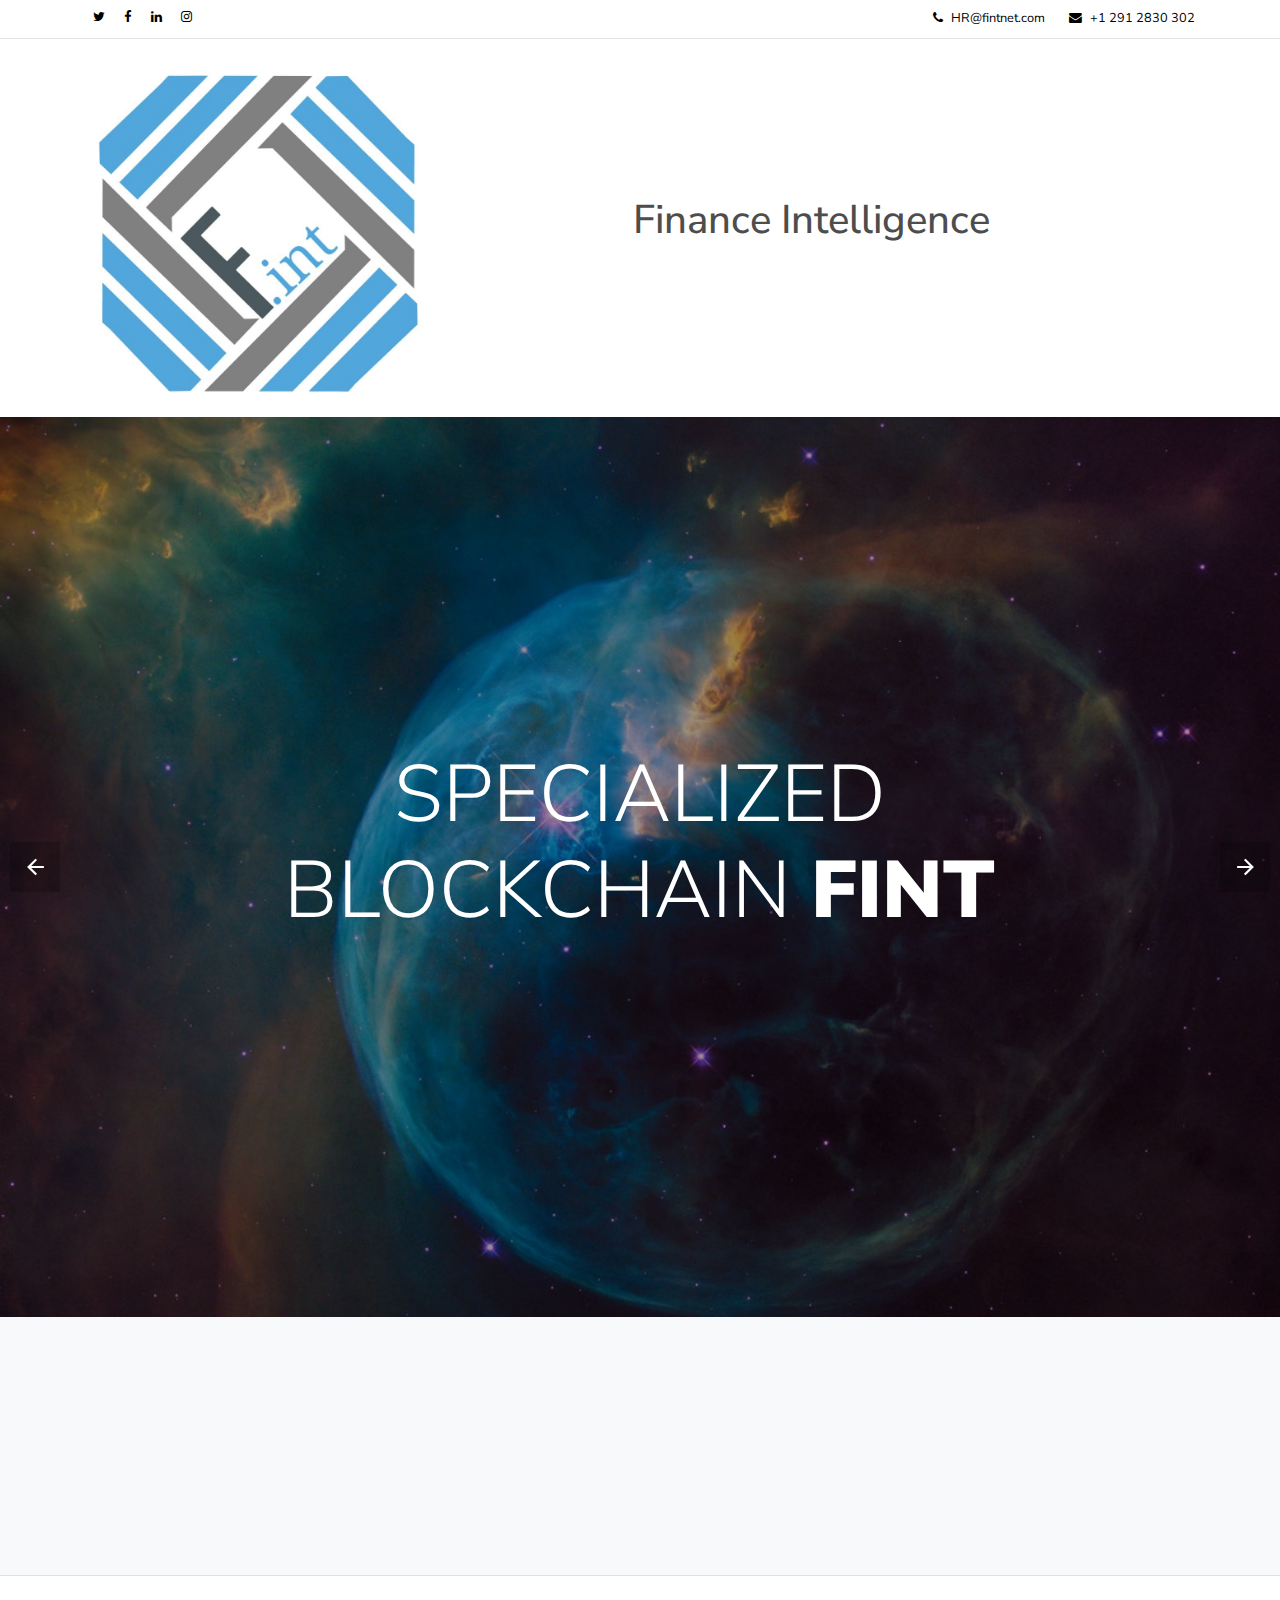
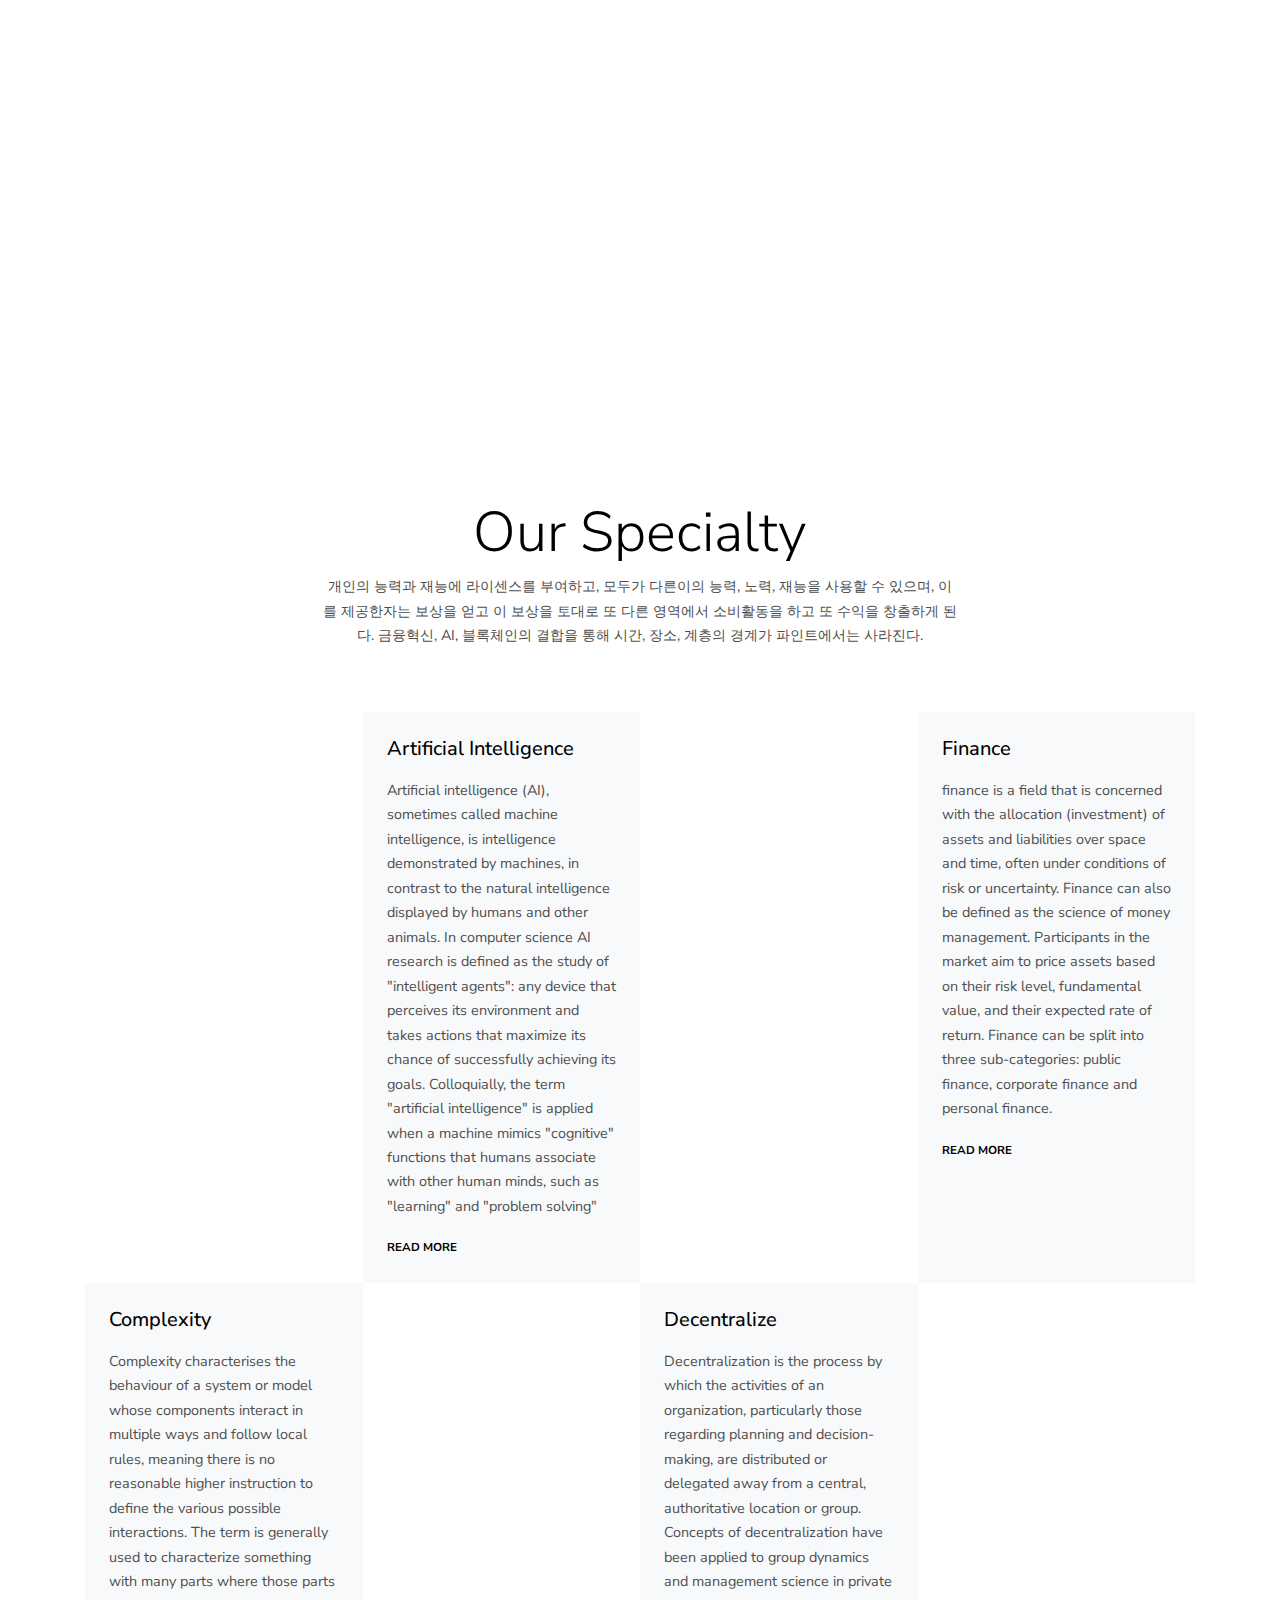
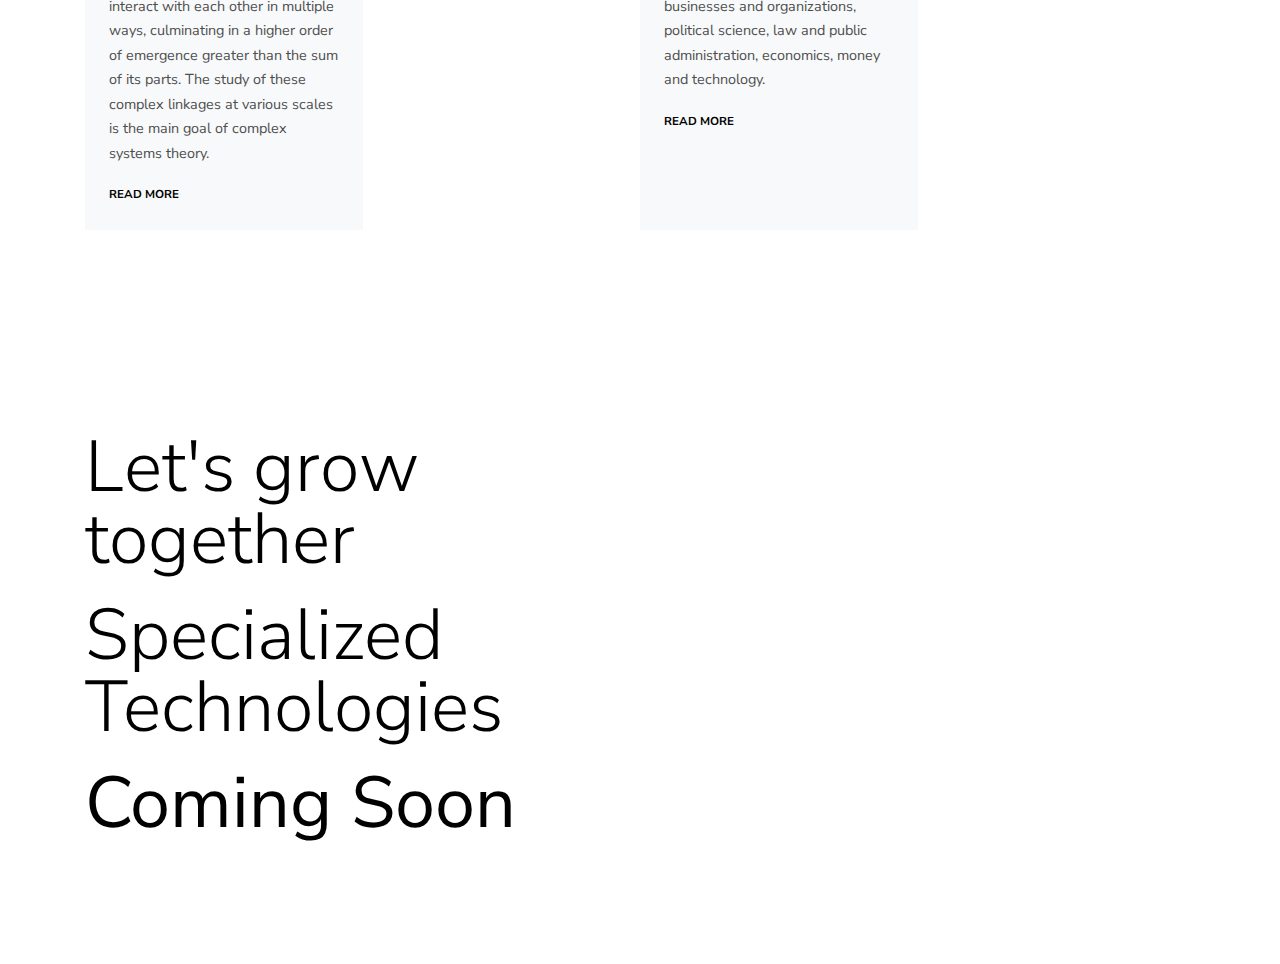
==== index.html @ 6f06fd78 "Update index.html" ====
﻿<!DOCTYPE html>
<html lang="en">
<head>
    <title>FinT &mdash; AI, Finance, Blockchain</title>
    <meta charset="utf-8">
    <meta name="viewport" content="width=device-width, initial-scale=1, shrink-to-fit=no">
    <meta name="description" content="금융과 4th industrial revolution의 만남. AI, BlockChain, BigData와 결합된 Finance 기술개발 회사. 주식회사 파인트 입니다.">

    <link rel="stylesheet" href="https://fonts.googleapis.com/css?family=Nunito+Sans:200,300,400,700,900|Roboto+Mono:300,400,500">
    <link rel="stylesheet" href="fonts/icomoon/style.css">

    <link rel="stylesheet" href="css/bootstrap.min.css">
    <link rel="stylesheet" href="css/magnific-popup.css">
    <link rel="stylesheet" href="css/jquery-ui.css">
    <link rel="stylesheet" href="css/owl.carousel.min.css">
    <link rel="stylesheet" href="css/owl.theme.default.min.css">
    <link rel="stylesheet" href="css/bootstrap-datepicker.css">


    <link rel="stylesheet" href="fonts/flaticon/font/flaticon.css">

    <link rel="stylesheet" href="css/aos.css">
    <link rel="stylesheet" href="css/countdown.css">

    <link rel="stylesheet" href="css/style.css">

</head>
<body>

    <div class="site-wrap">

        <div class="site-mobile-menu">
            <div class="site-mobile-menu-header">
                <div class="site-mobile-menu-close mt-3">
                    <span class="icon-close2 js-menu-toggle"></span>
                </div>
            </div>
            <div class="site-mobile-menu-body"></div>
        </div> <!-- .site-mobile-menu -->


        <div class="site-navbar-wrap bg-white">
            <div class="site-navbar-top">
                <div class="container py-2">
                    <div class="row align-items-center">
                        <div class="col-6">
                            <a href="#" class="p-2 pl-0"><span class="icon-twitter"></span></a>
                            <a href="#" class="p-2 pl-0"><span class="icon-facebook"></span></a>
                            <a href="#" class="p-2 pl-0"><span class="icon-linkedin"></span></a>
                            <a href="#" class="p-2 pl-0"><span class="icon-instagram"></span></a>
                        </div>
                        <div class="col-6">
                            <div class="d-flex ml-auto">
                                <a href="#" class="d-flex align-items-center ml-auto mr-4">
                                    <span class="icon-phone mr-2"></span>
                                    <span class="d-none d-md-inline-block">HR@fintnet.com</span>
                                </a>
                                <a href="#" class="d-flex align-items-center">
                                    <span class="icon-envelope mr-2"></span>
                                    <span class="d-none d-md-inline-block">+1 291 2830 302</span>
                                </a>
                            </div>
                        </div>
                    </div>
                </div>
            </div>
            <div class="site-navbar bg-white">
                <div class="container py-1">
                    <div class="row align-items-center">
                        <div class="col-4">
                            <img src="images/fintlogo.jpg" alt="Image placeholder" class="img-fluid">
                        </div>
                        <div class="col-6">
                            <nav class="site-navigation text-right" role="navigation">
                                <div class="container">
                                    <h1 class="mb-3">Finance Intelligence </h1>
                                </div>
                            </nav>
                        </div>
                    </div>
                </div>
            </div>
        </div>


        <div class="slide-one-item home-slider owl-carousel">

            <div class="site-blocks-cover overlay" style="background-image: url(images/cosmos1.jpg);" data-aos="fade" data-stellar-background-ratio="0.5">
                <div class="container">
                    <div class="row align-items-center justify-content-center text-center">
                        <div class="col-md-10">
                            <h1 class="mb-5">Specialized BlockChain <strong>FinT</strong></h1>
                            <p>
                            </p>
                        </div>
                    </div>
                </div>
            </div>

            <div class="site-blocks-cover overlay" style="background-image: url(images/cosmos1.jpg);" data-aos="fade" data-stellar-background-ratio="0.5">
                <div class="container">
                    <div class="row align-items-center justify-content-center text-center">
                        <div class="col-md-10">
                            <h1 class="mb-5">Best Financial Solution With <strong>FinT</strong></h1>
                            <p>

                            </p>
                        </div>
                    </div>
                </div>
            </div>

            <div class="site-blocks-cover overlay" style="background-image: url(images/cosmos1.jpg);" data-aos="fade" data-stellar-background-ratio="0.5">
                <div class="container">
                    <div class="row align-items-center justify-content-center text-center">
                        <div class="col-md-10">
                            <h1 class="mb-5">Deep Learning AI Technology <strong>FinT</strong></h1>
                            <p>
                            </p>
                        </div>
                    </div>
                </div>
            </div>

        </div>

        <div class="site-section border-bottom bg-light py-5">
            <div class="container">
                <div class="row">
                    <div class="col-12 text-center mb-5"><h2 class="text-black h6 font-weight-bold text-uppercase" data-aos="fade">Let the advantages speaks for us.</h2></div>
                    <div class="col-md-6 col-lg-4 mb-5 mb-lg-0" data-aos="fade" data-aos-delay="0">
                        <div class="d-flex align-items-center">
                            <div class="mr-3"><span class="flaticon-worker display-3 text-primary"></span></div>
                            <div class="">
                                <h2 class="text-black">Developer</h2> <strong class="text-black">Highly Especialized</strong> Employees
                            </div>
                        </div>
                    </div>

                    <div class="col-md-6 col-lg-4 mb-5 mb-lg-0" data-aos="fade" data-aos-delay="200">
                        <div class="d-flex align-items-center">
                            <div class="mr-3"><span class="flaticon-planet-earth display-3 text-primary"></span></div>
                            <div class="">
                                <h2 class="text-black">Exchange</h2> <strong class="text-black">Countries</strong> World Wide
                            </div>
                        </div>
                    </div>

                    <div class="col-md-6 col-lg-4 mb-0 mb-lg-0" data-aos="fade" data-aos-delay="300">
                        <div class="d-flex align-items-center">
                            <div class="mr-3"><span class="flaticon-excavator display-3 text-primary"></span></div>
                            <div class="">
                                <h2 class="text-black">Technology</h2> <strong class="text-black">Finished</strong> Projects
                            </div>
                        </div>
                    </div>

                </div>
            </div>
        </div>


        <div class="promo py-5 " data-aos="fade">
            <div class="container text-center">
                <h2 class="display-3 line-height-xs text-black mb-4"><strong>Coming Soon</strong></h2>
                <h2 class="d-block mb-0 font-weight-light text-black"><a href="#" class="text-black d-block">Revolution CountDown</a></h2>
            </div>
        </div>

        <div class="promo py-5 " data-aos="fade-up">
            <div class="container text-center">
                <div id="countdown">
                    <div id='tiles11'></div>
                    <div class="labelscc">
                        <li>Days</li>
                        <li>Hours</li>
                        <li>Mins</li>
                        <li>Secs</li>
                    </div>
                </div>
            </div>
        </div>

        <div class="promo py-5" data-aos="fade">
        </div>



        <div class="site-section">

            <div class="container">
                <div class="row mb-5 justify-content-center">
                    <div class="col-12 text-center">
                        <h2 class="font-weight-light text-black display-4">Our Specialty</h2>
                    </div>
                    <div class="col-md-7 text-center">
                        <p>개인의 능력과 재능에 라이센스를 부여하고, 모두가 다른이의 능력, 노력, 재능을 사용할 수 있으며, 이를 제공한자는 보상을 얻고 이 보상을 토대로 또 다른 영역에서 소비활동을 하고 또 수익을 창출하게 된다. 금융혁신, AI, 블록체인의 결합을 통해 시간, 장소, 계층의 경계가 파인트에서는 사라진다.</p>
                    </div>
                </div>
                <div class="row no-gutters align-items-stretch h-100">
                    <div class="col-lg-6">
                        <div class="row no-gutters align-items-stretch h-100 half-sm">
                            <div class="col-md-6 bg-image bg-sm-height" style="background-image: url('images/ai_1.jpg');" data-aos="fade" data-aos-delay="0"></div>
                            <div class="col-md-6 bg-light text">
                                <div class="p-4">
                                    <h2 class="h5 mb-3 text-black line-height-sm">Artificial Intelligence</h2>
                                    <p>Artificial intelligence (AI), sometimes called machine intelligence, is intelligence demonstrated by machines, in contrast to the natural intelligence displayed by humans and other animals. In computer science AI research is defined as the study of "intelligent agents": any device that perceives its environment and takes actions that maximize its chance of successfully achieving its goals. Colloquially, the term "artificial intelligence" is applied when a machine mimics "cognitive" functions that humans associate with other human minds, such as "learning" and "problem solving"</p>
                                    <p class="mb-0"><a href="#" class=""><small class="text-uppercase font-weight-bold text-black">Read More</small></a></p>
                                </div>
                            </div>
                        </div>
                    </div>
                    <div class="col-lg-6">
                        <div class="row no-gutters align-items-stretch h-100 half-sm">
                            <div class="col-md-6 bg-image order-md-2 order-lg-1 bg-sm-height" style="background-image: url('images/finance_1.jpg');" data-aos="fade" data-aos-delay="200"></div>
                            <div class="col-md-6 bg-light text order-md-1 order-lg-2">
                                <div class="p-4">
                                    <h2 class="h5 mb-3 text-black line-height-sm">Finance</h2>
                                    <p>finance is a field that is concerned with the allocation (investment) of assets and liabilities over space and time, often under conditions of risk or uncertainty. Finance can also be defined as the science of money management. Participants in the market aim to price assets based on their risk level, fundamental value, and their expected rate of return. Finance can be split into three sub-categories: public finance, corporate finance and personal finance.</p>
                                    <p class="mb-0"><a href="#" class=""><small class="text-uppercase font-weight-bold text-black">Read More</small></a></p>
                                </div>
                            </div>
                        </div>
                    </div>

                    <div class="col-lg-6">
                        <div class="row no-gutters align-items-stretch h-100 half-sm">
                            <div class="col-md-6 bg-image order-md-1 order-lg-2 bg-sm-height" style="background-image: url('images/network_1.jpg');" data-aos="fade" data-aos-delay="300"></div>
                            <div class="col-md-6 bg-light text order-md-2 order-lg-1">
                                <div class="p-4">
                                    <h2 class="h5 mb-3 text-black line-height-sm">Complexity</h2>
                                    <p>
                                        Complexity characterises the behaviour of a system or model whose components interact in multiple ways and follow local rules, meaning there is no reasonable higher instruction to define the various possible interactions.          The term is generally used to characterize something with many parts where those parts interact with each other in multiple ways, culminating in a higher order of emergence greater than the sum of its parts. The study of these complex linkages at various scales is the main goal of complex systems theory.
                                    </p>
                                    <p class="mb-0"><a href="#" class=""><small class="text-uppercase font-weight-bold text-black">Read More</small></a></p>
                                </div>
                            </div>
                        </div>
                    </div>
                    <div class="col-lg-6">
                        <div class="row no-gutters align-items-stretch h-100 half-sm">
                            <div class="col-md-6 bg-image order-md-2 bg-sm-height" style="background-image: url('images/bitcoin_1.jpg');" data-aos="fade" data-aos-delay="400"></div>
                            <div class="col-md-6 bg-light text order-md-1">
                                <div class="p-4">
                                    <h2 class="h5 mb-3 text-black line-height-sm">Decentralize</h2>
                                    <p>Decentralization is the process by which the activities of an organization, particularly those regarding planning and decision-making, are distributed or delegated away from a central, authoritative location or group. Concepts of decentralization have been applied to group dynamics and management science in private businesses and organizations, political science, law and public administration, economics, money and technology.</p>
                                    <p class="mb-0"><a href="#" class=""><small class="text-uppercase font-weight-bold text-black">Read More</small></a></p>
                                </div>
                            </div>
                        </div>
                    </div>

                </div>
            </div>

        </div>


        <div class="site-section">
            <div class="container">
                <div class="row">
                    <div class="col-md-6 bg-image bg-sm-height mb-5 mb-md-0 order-md-2" style="background-image: url('images/gold_2.jpg');" data-aos="fade-up"></div>
                    <div class="col-md-6 pr-md-5 order-md-1">
                        <h2 class="display-3 line-height-xs text-black mb-4">Let's grow together</h2>
                        <h2 class="display-3 line-height-xs text-black mb-4">Specialized Technologies </h2>
                        <h2 class="display-3 line-height-xs text-black mb-4"><strong>Coming Soon</strong></h2>
                    </div>
                </div>
            </div>
        </div>


    </div>

    <script src="js/jquery-3.3.1.min.js"></script>
    <script src="js/jquery-migrate-3.0.1.min.js"></script>
    <script src="js/jquery-ui.js"></script>
    <script src="js/popper.min.js"></script>
    <script src="js/bootstrap.min.js"></script>
    <script src="js/owl.carousel.min.js"></script>
    <script src="js/jquery.stellar.min.js"></script>
    <script src="js/jquery.countdown.min.js"></script>
    <script src="js/jquery.magnific-popup.min.js"></script>
    <script src="js/bootstrap-datepicker.min.js"></script>
    <script src="js/aos.js"></script>
    <script src="js/countdown.js"></script>

    <script src="js/main.js"></script>

</body>
</html>
---- fonts/icomoon/style.css ----
@font-face {
  font-family: 'icomoon';
  src:  url('fonts/icomoon.eot?10si43');
  src:  url('fonts/icomoon.eot?10si43#iefix') format('embedded-opentype'),
    url('fonts/icomoon.ttf?10si43') format('truetype'),
    url('fonts/icomoon.woff?10si43') format('woff'),
    url('fonts/icomoon.svg?10si43#icomoon') format('svg');
  font-weight: normal;
  font-style: normal;
}

[class^="icon-"], [class*=" icon-"] {
  /* use !important to prevent issues with browser extensions that change fonts */
  font-family: 'icomoon' !important;
  speak: none;
  font-style: normal;
  font-weight: normal;
  font-variant: normal;
  text-transform: none;
  line-height: 1;

  /* Better Font Rendering =========== */
  -webkit-font-smoothing: antialiased;
  -moz-osx-font-smoothing: grayscale;
}

.icon-asterisk:before {
  content: "\f069";
}
.icon-plus:before {
  content: "\f067";
}
.icon-question:before {
  content: "\f128";
}
.icon-minus:before {
  content: "\f068";
}
.icon-glass:before {
  content: "\f000";
}
.icon-music:before {
  content: "\f001";
}
.icon-search:before {
  content: "\f002";
}
.icon-envelope-o:before {
  content: "\f003";
}
.icon-heart:before {
  content: "\f004";
}
.icon-star:before {
  content: "\f005";
}
.icon-star-o:before {
  content: "\f006";
}
.icon-user:before {
  content: "\f007";
}
.icon-film:before {
  content: "\f008";
}
.icon-th-large:before {
  content: "\f009";
}
.icon-th:before {
  content: "\f00a";
}
.icon-th-list:before {
  content: "\f00b";
}
.icon-check:before {
  content: "\f00c";
}
.icon-close:before {
  content: "\f00d";
}
.icon-remove:before {
  content: "\f00d";
}
.icon-times:before {
  content: "\f00d";
}
.icon-search-plus:before {
  content: "\f00e";
}
.icon-search-minus:before {
  content: "\f010";
}
.icon-power-off:before {
  content: "\f011";
}
.icon-signal:before {
  content: "\f012";
}
.icon-cog:before {
  content: "\f013";
}
.icon-gear:before {
  content: "\f013";
}
.icon-trash-o:before {
  content: "\f014";
}
.icon-home:before {
  content: "\f015";
}
.icon-file-o:before {
  content: "\f016";
}
.icon-clock-o:before {
  content: "\f017";
}
.icon-road:before {
  content: "\f018";
}
.icon-download:before {
  content: "\f019";
}
.icon-arrow-circle-o-down:before {
  content: "\f01a";
}
.icon-arrow-circle-o-up:before {
  content: "\f01b";
}
.icon-inbox:before {
  content: "\f01c";
}
.icon-play-circle-o:before {
  content: "\f01d";
}
.icon-repeat:before {
  content: "\f01e";
}
.icon-rotate-right:before {
  content: "\f01e";
}
.icon-refresh:before {
  content: "\f021";
}
.icon-list-alt:before {
  content: "\f022";
}
.icon-lock:before {
  content: "\f023";
}
.icon-flag:before {
  content: "\f024";
}
.icon-headphones:before {
  content: "\f025";
}
.icon-volume-off:before {
  content: "\f026";
}
.icon-volume-down:before {
  content: "\f027";
}
.icon-volume-up:before {
  content: "\f028";
}
.icon-qrcode:before {
  content: "\f029";
}
.icon-barcode:before {
  content: "\f02a";
}
.icon-tag:before {
  content: "\f02b";
}
.icon-tags:before {
  content: "\f02c";
}
.icon-book:before {
  content: "\f02d";
}
.icon-bookmark:before {
  content: "\f02e";
}
.icon-print:before {
  content: "\f02f";
}
.icon-camera:before {
  content: "\f030";
}
.icon-font:before {
  content: "\f031";
}
.icon-bold:before {
  content: "\f032";
}
.icon-italic:before {
  content: "\f033";
}
.icon-text-height:before {
  content: "\f034";
}
.icon-text-width:before {
  content: "\f035";
}
.icon-align-left:before {
  content: "\f036";
}
.icon-align-center:before {
  content: "\f037";
}
.icon-align-right:before {
  content: "\f038";
}
.icon-align-justify:before {
  content: "\f039";
}
.icon-list:before {
  content: "\f03a";
}
.icon-dedent:before {
  content: "\f03b";
}
.icon-outdent:before {
  content: "\f03b";
}
.icon-indent:before {
  content: "\f03c";
}
.icon-video-camera:before {
  content: "\f03d";
}
.icon-image:before {
  content: "\f03e";
}
.icon-photo:before {
  content: "\f03e";
}
.icon-picture-o:before {
  content: "\f03e";
}
.icon-pencil:before {
  content: "\f040";
}
.icon-map-marker:before {
  content: "\f041";
}
.icon-adjust:before {
  content: "\f042";
}
.icon-tint:before {
  content: "\f043";
}
.icon-edit:before {
  content: "\f044";
}
.icon-pencil-square-o:before {
  content: "\f044";
}
.icon-share-square-o:before {
  content: "\f045";
}
.icon-check-square-o:before {
  content: "\f046";
}
.icon-arrows:before {
  content: "\f047";
}
.icon-step-backward:before {
  content: "\f048";
}
.icon-fast-backward:before {
  content: "\f049";
}
.icon-backward:before {
  content: "\f04a";
}
.icon-play:before {
  content: "\f04b";
}
.icon-pause:before {
  content: "\f04c";
}
.icon-stop:before {
  content: "\f04d";
}
.icon-forward:before {
  content: "\f04e";
}
.icon-fast-forward:before {
  content: "\f050";
}
.icon-step-forward:before {
  content: "\f051";
}
.icon-eject:before {
  content: "\f052";
}
.icon-chevron-left:before {
  content: "\f053";
}
.icon-chevron-right:before {
  content: "\f054";
}
.icon-plus-circle:before {
  content: "\f055";
}
.icon-minus-circle:before {
  content: "\f056";
}
.icon-times-circle:before {
  content: "\f057";
}
.icon-check-circle:before {
  content: "\f058";
}
.icon-question-circle:before {
  content: "\f059";
}
.icon-info-circle:before {
  content: "\f05a";
}
.icon-crosshairs:before {
  content: "\f05b";
}
.icon-times-circle-o:before {
  content: "\f05c";
}
.icon-check-circle-o:before {
  content: "\f05d";
}
.icon-ban:before {
  content: "\f05e";
}
.icon-arrow-left:before {
  content: "\f060";
}
.icon-arrow-right:before {
  content: "\f061";
}
.icon-arrow-up:before {
  content: "\f062";
}
.icon-arrow-down:before {
  content: "\f063";
}
.icon-mail-forward:before {
  content: "\f064";
}
.icon-share:before {
  content: "\f064";
}
.icon-expand:before {
  content: "\f065";
}
.icon-compress:before {
  content: "\f066";
}
.icon-exclamation-circle:before {
  content: "\f06a";
}
.icon-gift:before {
  content: "\f06b";
}
.icon-leaf:before {
  content: "\f06c";
}
.icon-fire:before {
  content: "\f06d";
}
.icon-eye:before {
  content: "\f06e";
}
.icon-eye-slash:before {
  content: "\f070";
}
.icon-exclamation-triangle:before {
  content: "\f071";
}
.icon-warning:before {
  content: "\f071";
}
.icon-plane:before {
  content: "\f072";
}
.icon-calendar:before {
  content: "\f073";
}
.icon-random:before {
  content: "\f074";
}
.icon-comment:before {
  content: "\f075";
}
.icon-magnet:before {
  content: "\f076";
}
.icon-chevron-up:before {
  content: "\f077";
}
.icon-chevron-down:before {
  content: "\f078";
}
.icon-retweet:before {
  content: "\f079";
}
.icon-shopping-cart:before {
  content: "\f07a";
}
.icon-folder:before {
  content: "\f07b";
}
.icon-folder-open:before {
  content: "\f07c";
}
.icon-arrows-v:before {
  content: "\f07d";
}
.icon-arrows-h:before {
  content: "\f07e";
}
.icon-bar-chart:before {
  content: "\f080";
}
.icon-bar-chart-o:before {
  content: "\f080";
}
.icon-twitter-square:before {
  content: "\f081";
}
.icon-facebook-square:before {
  content: "\f082";
}
.icon-camera-retro:before {
  content: "\f083";
}
.icon-key:before {
  content: "\f084";
}
.icon-cogs:before {
  content: "\f085";
}
.icon-gears:before {
  content: "\f085";
}
.icon-comments:before {
  content: "\f086";
}
.icon-thumbs-o-up:before {
  content: "\f087";
}
.icon-thumbs-o-down:before {
  content: "\f088";
}
.icon-star-half:before {
  content: "\f089";
}
.icon-heart-o:before {
  content: "\f08a";
}
.icon-sign-out:before {
  content: "\f08b";
}
.icon-linkedin-square:before {
  content: "\f08c";
}
.icon-thumb-tack:before {
  content: "\f08d";
}
.icon-external-link:before {
  content: "\f08e";
}
.icon-sign-in:before {
  content: "\f090";
}
.icon-trophy:before {
  content: "\f091";
}
.icon-github-square:before {
  content: "\f092";
}
.icon-upload:before {
  content: "\f093";
}
.icon-lemon-o:before {
  content: "\f094";
}
.icon-phone:before {
  content: "\f095";
}
.icon-square-o:before {
  content: "\f096";
}
.icon-bookmark-o:before {
  content: "\f097";
}
.icon-phone-square:before {
  content: "\f098";
}
.icon-twitter:before {
  content: "\f099";
}
.icon-facebook:before {
  content: "\f09a";
}
.icon-facebook-f:before {
  content: "\f09a";
}
.icon-github:before {
  content: "\f09b";
}
.icon-unlock:before {
  content: "\f09c";
}
.icon-credit-card:before {
  content: "\f09d";
}
.icon-feed:before {
  content: "\f09e";
}
.icon-rss:before {
  content: "\f09e";
}
.icon-hdd-o:before {
  content: "\f0a0";
}
.icon-bullhorn:before {
  content: "\f0a1";
}
.icon-bell-o:before {
  content: "\f0a2";
}
.icon-certificate:before {
  content: "\f0a3";
}
.icon-hand-o-right:before {
  content: "\f0a4";
}
.icon-hand-o-left:before {
  content: "\f0a5";
}
.icon-hand-o-up:before {
  content: "\f0a6";
}
.icon-hand-o-down:before {
  content: "\f0a7";
}
.icon-arrow-circle-left:before {
  content: "\f0a8";
}
.icon-arrow-circle-right:before {
  content: "\f0a9";
}
.icon-arrow-circle-up:before {
  content: "\f0aa";
}
.icon-arrow-circle-down:before {
  content: "\f0ab";
}
.icon-globe:before {
  content: "\f0ac";
}
.icon-wrench:before {
  content: "\f0ad";
}
.icon-tasks:before {
  content: "\f0ae";
}
.icon-filter:before {
  content: "\f0b0";
}
.icon-briefcase:before {
  content: "\f0b1";
}
.icon-arrows-alt:before {
  content: "\f0b2";
}
.icon-group:before {
  content: "\f0c0";
}
.icon-users:before {
  content: "\f0c0";
}
.icon-chain:before {
  content: "\f0c1";
}
.icon-link:before {
  content: "\f0c1";
}
.icon-cloud:before {
  content: "\f0c2";
}
.icon-flask:before {
  content: "\f0c3";
}
.icon-cut:before {
  content: "\f0c4";
}
.icon-scissors:before {
  content: "\f0c4";
}
.icon-copy:before {
  content: "\f0c5";
}
.icon-files-o:before {
  content: "\f0c5";
}
.icon-paperclip:before {
  content: "\f0c6";
}
.icon-floppy-o:before {
  content: "\f0c7";
}
.icon-save:before {
  content: "\f0c7";
}
.icon-square:before {
  content: "\f0c8";
}
.icon-bars:before {
  content: "\f0c9";
}
.icon-navicon:before {
  content: "\f0c9";
}
.icon-reorder:before {
  content: "\f0c9";
}
.icon-list-ul:before {
  content: "\f0ca";
}
.icon-list-ol:before {
  content: "\f0cb";
}
.icon-strikethrough:before {
  content: "\f0cc";
}
.icon-underline:before {
  content: "\f0cd";
}
.icon-table:before {
  content: "\f0ce";
}
.icon-magic:before {
  content: "\f0d0";
}
.icon-truck:before {
  content: "\f0d1";
}
.icon-pinterest:before {
  content: "\f0d2";
}
.icon-pinterest-square:before {
  content: "\f0d3";
}
.icon-google-plus-square:before {
  content: "\f0d4";
}
.icon-google-plus:before {
  content: "\f0d5";
}
.icon-money:before {
  content: "\f0d6";
}
.icon-caret-down:before {
  content: "\f0d7";
}
.icon-caret-up:before {
  content: "\f0d8";
}
.icon-caret-left:before {
  content: "\f0d9";
}
.icon-caret-right:before {
  content: "\f0da";
}
.icon-columns:before {
  content: "\f0db";
}
.icon-sort:before {
  content: "\f0dc";
}
.icon-unsorted:before {
  content: "\f0dc";
}
.icon-sort-desc:before {
  content: "\f0dd";
}
.icon-sort-down:before {
  content: "\f0dd";
}
.icon-sort-asc:before {
  content: "\f0de";
}
.icon-sort-up:before {
  content: "\f0de";
}
.icon-envelope:before {
  content: "\f0e0";
}
.icon-linkedin:before {
  content: "\f0e1";
}
.icon-rotate-left:before {
  content: "\f0e2";
}
.icon-undo:before {
  content: "\f0e2";
}
.icon-gavel:before {
  content: "\f0e3";
}
.icon-legal:before {
  content: "\f0e3";
}
.icon-dashboard:before {
  content: "\f0e4";
}
.icon-tachometer:before {
  content: "\f0e4";
}
.icon-comment-o:before {
  content: "\f0e5";
}
.icon-comments-o:before {
  content: "\f0e6";
}
.icon-bolt:before {
  content: "\f0e7";
}
.icon-flash:before {
  content: "\f0e7";
}
.icon-sitemap:before {
  content: "\f0e8";
}
.icon-umbrella:before {
  content: "\f0e9";
}
.icon-clipboard:before {
  content: "\f0ea";
}
.icon-paste:before {
  content: "\f0ea";
}
.icon-lightbulb-o:before {
  content: "\f0eb";
}
.icon-exchange:before {
  content: "\f0ec";
}
.icon-cloud-download:before {
  content: "\f0ed";
}
.icon-cloud-upload:before {
  content: "\f0ee";
}
.icon-user-md:before {
  content: "\f0f0";
}
.icon-stethoscope:before {
  content: "\f0f1";
}
.icon-suitcase:before {
  content: "\f0f2";
}
.icon-bell:before {
  content: "\f0f3";
}
.icon-coffee:before {
  content: "\f0f4";
}
.icon-cutlery:before {
  content: "\f0f5";
}
.icon-file-text-o:before {
  content: "\f0f6";
}
.icon-building-o:before {
  content: "\f0f7";
}
.icon-hospital-o:before {
  content: "\f0f8";
}
.icon-ambulance:before {
  content: "\f0f9";
}
.icon-medkit:before {
  content: "\f0fa";
}
.icon-fighter-jet:before {
  content: "\f0fb";
}
.icon-beer:before {
  content: "\f0fc";
}
.icon-h-square:before {
  content: "\f0fd";
}
.icon-plus-square:before {
  content: "\f0fe";
}
.icon-angle-double-left:before {
  content: "\f100";
}
.icon-angle-double-right:before {
  content: "\f101";
}
.icon-angle-double-up:before {
  content: "\f102";
}
.icon-angle-double-down:before {
  content: "\f103";
}
.icon-angle-left:before {
  content: "\f104";
}
.icon-angle-right:before {
  content: "\f105";
}
.icon-angle-up:before {
  content: "\f106";
}
.icon-angle-down:before {
  content: "\f107";
}
.icon-desktop:before {
  content: "\f108";
}
.icon-laptop:before {
  content: "\f109";
}
.icon-tablet:before {
  content: "\f10a";
}
.icon-mobile:before {
  content: "\f10b";
}
.icon-mobile-phone:before {
  content: "\f10b";
}
.icon-circle-o:before {
  content: "\f10c";
}
.icon-quote-left:before {
  content: "\f10d";
}
.icon-quote-right:before {
  content: "\f10e";
}
.icon-spinner:before {
  content: "\f110";
}
.icon-circle:before {
  content: "\f111";
}
.icon-mail-reply:before {
  content: "\f112";
}
.icon-reply:before {
  content: "\f112";
}
.icon-github-alt:before {
  content: "\f113";
}
.icon-folder-o:before {
  content: "\f114";
}
.icon-folder-open-o:before {
  content: "\f115";
}
.icon-smile-o:before {
  content: "\f118";
}
.icon-frown-o:before {
  content: "\f119";
}
.icon-meh-o:before {
  content: "\f11a";
}
.icon-gamepad:before {
  content: "\f11b";
}
.icon-keyboard-o:before {
  content: "\f11c";
}
.icon-flag-o:before {
  content: "\f11d";
}
.icon-flag-checkered:before {
  content: "\f11e";
}
.icon-terminal:before {
  content: "\f120";
}
.icon-code:before {
  content: "\f121";
}
.icon-mail-reply-all:before {
  content: "\f122";
}
.icon-reply-all:before {
  content: "\f122";
}
.icon-star-half-empty:before {
  content: "\f123";
}
.icon-star-half-full:before {
  content: "\f123";
}
.icon-star-half-o:before {
  content: "\f123";
}
.icon-location-arrow:before {
  content: "\f124";
}
.icon-crop:before {
  content: "\f125";
}
.icon-code-fork:before {
  content: "\f126";
}
.icon-chain-broken:before {
  content: "\f127";
}
.icon-unlink:before {
  content: "\f127";
}
.icon-info:before {
  content: "\f129";
}
.icon-exclamation:before {
  content: "\f12a";
}
.icon-superscript:before {
  content: "\f12b";
}
.icon-subscript:before {
  content: "\f12c";
}
.icon-eraser:before {
  content: "\f12d";
}
.icon-puzzle-piece:before {
  content: "\f12e";
}
.icon-microphone:before {
  content: "\f130";
}
.icon-microphone-slash:before {
  content: "\f131";
}
.icon-shield:before {
  content: "\f132";
}
.icon-calendar-o:before {
  content: "\f133";
}
.icon-fire-extinguisher:before {
  content: "\f134";
}
.icon-rocket:before {
  content: "\f135";
}
.icon-maxcdn:before {
  content: "\f136";
}
.icon-chevron-circle-left:before {
  content: "\f137";
}
.icon-chevron-circle-right:before {
  content: "\f138";
}
.icon-chevron-circle-up:before {
  content: "\f139";
}
.icon-chevron-circle-down:before {
  content: "\f13a";
}
.icon-html5:before {
  content: "\f13b";
}
.icon-css3:before {
  content: "\f13c";
}
.icon-anchor:before {
  content: "\f13d";
}
.icon-unlock-alt:before {
  content: "\f13e";
}
.icon-bullseye:before {
  content: "\f140";
}
.icon-ellipsis-h:before {
  content: "\f141";
}
.icon-ellipsis-v:before {
  content: "\f142";
}
.icon-rss-square:before {
  content: "\f143";
}
.icon-play-circle:before {
  content: "\f144";
}
.icon-ticket:before {
  content: "\f145";
}
.icon-minus-square:before {
  content: "\f146";
}
.icon-minus-square-o:before {
  content: "\f147";
}
.icon-level-up:before {
  content: "\f148";
}
.icon-level-down:before {
  content: "\f149";
}
.icon-check-square:before {
  content: "\f14a";
}
.icon-pencil-square:before {
  content: "\f14b";
}
.icon-external-link-square:before {
  content: "\f14c";
}
.icon-share-square:before {
  content: "\f14d";
}
.icon-compass:before {
  content: "\f14e";
}
.icon-caret-square-o-down:before {
  content: "\f150";
}
.icon-toggle-down:before {
  content: "\f150";
}
.icon-caret-square-o-up:before {
  content: "\f151";
}
.icon-toggle-up:before {
  content: "\f151";
}
.icon-caret-square-o-right:before {
  content: "\f152";
}
.icon-toggle-right:before {
  content: "\f152";
}
.icon-eur:before {
  content: "\f153";
}
.icon-euro:before {
  content: "\f153";
}
.icon-gbp:before {
  content: "\f154";
}
.icon-dollar:before {
  content: "\f155";
}
.icon-usd:before {
  content: "\f155";
}
.icon-inr:before {
  content: "\f156";
}
.icon-rupee:before {
  content: "\f156";
}
.icon-cny:before {
  content: "\f157";
}
.icon-jpy:before {
  content: "\f157";
}
.icon-rmb:before {
  content: "\f157";
}
.icon-yen:before {
  content: "\f157";
}
.icon-rouble:before {
  content: "\f158";
}
.icon-rub:before {
  content: "\f158";
}
.icon-ruble:before {
  content: "\f158";
}
.icon-krw:before {
  content: "\f159";
}
.icon-won:before {
  content: "\f159";
}
.icon-bitcoin:before {
  content: "\f15a";
}
.icon-btc:before {
  content: "\f15a";
}
.icon-file:before {
  content: "\f15b";
}
.icon-file-text:before {
  content: "\f15c";
}
.icon-sort-alpha-asc:before {
  content: "\f15d";
}
.icon-sort-alpha-desc:before {
  content: "\f15e";
}
.icon-sort-amount-asc:before {
  content: "\f160";
}
.icon-sort-amount-desc:before {
  content: "\f161";
}
.icon-sort-numeric-asc:before {
  content: "\f162";
}
.icon-sort-numeric-desc:before {
  content: "\f163";
}
.icon-thumbs-up:before {
  content: "\f164";
}
.icon-thumbs-down:before {
  content: "\f165";
}
.icon-youtube-square:before {
  content: "\f166";
}
.icon-youtube:before {
  content: "\f167";
}
.icon-xing:before {
  content: "\f168";
}
.icon-xing-square:before {
  content: "\f169";
}
.icon-youtube-play:before {
  content: "\f16a";
}
.icon-dropbox:before {
  content: "\f16b";
}
.icon-stack-overflow:before {
  content: "\f16c";
}
.icon-instagram:before {
  content: "\f16d";
}
.icon-flickr:before {
  content: "\f16e";
}
.icon-adn:before {
  content: "\f170";
}
.icon-bitbucket:before {
  content: "\f171";
}
.icon-bitbucket-square:before {
  content: "\f172";
}
.icon-tumblr:before {
  content: "\f173";
}
.icon-tumblr-square:before {
  content: "\f174";
}
.icon-long-arrow-down:before {
  content: "\f175";
}
.icon-long-arrow-up:before {
  content: "\f176";
}
.icon-long-arrow-left:before {
  content: "\f177";
}
.icon-long-arrow-right:before {
  content: "\f178";
}
.icon-apple:before {
  content: "\f179";
}
.icon-windows:before {
  content: "\f17a";
}
.icon-android:before {
  content: "\f17b";
}
.icon-linux:before {
  content: "\f17c";
}
.icon-dribbble:before {
  content: "\f17d";
}
.icon-skype:before {
  content: "\f17e";
}
.icon-foursquare:before {
  content: "\f180";
}
.icon-trello:before {
  content: "\f181";
}
.icon-female:before {
  content: "\f182";
}
.icon-male:before {
  content: "\f183";
}
.icon-gittip:before {
  content: "\f184";
}
.icon-gratipay:before {
  content: "\f184";
}
.icon-sun-o:before {
  content: "\f185";
}
.icon-moon-o:before {
  content: "\f186";
}
.icon-archive:before {
  content: "\f187";
}
.icon-bug:before {
  content: "\f188";
}
.icon-vk:before {
  content: "\f189";
}
.icon-weibo:before {
  content: "\f18a";
}
.icon-renren:before {
  content: "\f18b";
}
.icon-pagelines:before {
  content: "\f18c";
}
.icon-stack-exchange:before {
  content: "\f18d";
}
.icon-arrow-circle-o-right:before {
  content: "\f18e";
}
.icon-arrow-circle-o-left:before {
  content: "\f190";
}
.icon-caret-square-o-left:before {
  content: "\f191";
}
.icon-toggle-left:before {
  content: "\f191";
}
.icon-dot-circle-o:before {
  content: "\f192";
}
.icon-wheelchair:before {
  content: "\f193";
}
.icon-vimeo-square:before {
  content: "\f194";
}
.icon-try:before {
  content: "\f195";
}
.icon-turkish-lira:before {
  content: "\f195";
}
.icon-plus-square-o:before {
  content: "\f196";
}
.icon-space-shuttle:before {
  content: "\f197";
}
.icon-slack:before {
  content: "\f198";
}
.icon-envelope-square:before {
  content: "\f199";
}
.icon-wordpress:before {
  content: "\f19a";
}
.icon-openid:before {
  content: "\f19b";
}
.icon-bank:before {
  content: "\f19c";
}
.icon-institution:before {
  content: "\f19c";
}
.icon-university:before {
  content: "\f19c";
}
.icon-graduation-cap:before {
  content: "\f19d";
}
.icon-mortar-board:before {
  content: "\f19d";
}
.icon-yahoo:before {
  content: "\f19e";
}
.icon-google:before {
  content: "\f1a0";
}
.icon-reddit:before {
  content: "\f1a1";
}
.icon-reddit-square:before {
  content: "\f1a2";
}
.icon-stumbleupon-circle:before {
  content: "\f1a3";
}
.icon-stumbleupon:before {
  content: "\f1a4";
}
.icon-delicious:before {
  content: "\f1a5";
}
.icon-digg:before {
  content: "\f1a6";
}
.icon-pied-piper-pp:before {
  content: "\f1a7";
}
.icon-pied-piper-alt:before {
  content: "\f1a8";
}
.icon-drupal:before {
  content: "\f1a9";
}
.icon-joomla:before {
  content: "\f1aa";
}
.icon-language:before {
  content: "\f1ab";
}
.icon-fax:before {
  content: "\f1ac";
}
.icon-building:before {
  content: "\f1ad";
}
.icon-child:before {
  content: "\f1ae";
}
.icon-paw:before {
  content: "\f1b0";
}
.icon-spoon:before {
  content: "\f1b1";
}
.icon-cube:before {
  content: "\f1b2";
}
.icon-cubes:before {
  content: "\f1b3";
}
.icon-behance:before {
  content: "\f1b4";
}
.icon-behance-square:before {
  content: "\f1b5";
}
.icon-steam:before {
  content: "\f1b6";
}
.icon-steam-square:before {
  content: "\f1b7";
}
.icon-recycle:before {
  content: "\f1b8";
}
.icon-automobile:before {
  content: "\f1b9";
}
.icon-car:before {
  content: "\f1b9";
}
.icon-cab:before {
  content: "\f1ba";
}
.icon-taxi:before {
  content: "\f1ba";
}
.icon-tree:before {
  content: "\f1bb";
}
.icon-spotify:before {
  content: "\f1bc";
}
.icon-deviantart:before {
  content: "\f1bd";
}
.icon-soundcloud:before {
  content: "\f1be";
}
.icon-database:before {
  content: "\f1c0";
}
.icon-file-pdf-o:before {
  content: "\f1c1";
}
.icon-file-word-o:before {
  content: "\f1c2";
}
.icon-file-excel-o:before {
  content: "\f1c3";
}
.icon-file-powerpoint-o:before {
  content: "\f1c4";
}
.icon-file-image-o:before {
  content: "\f1c5";
}
.icon-file-photo-o:before {
  content: "\f1c5";
}
.icon-file-picture-o:before {
  content: "\f1c5";
}
.icon-file-archive-o:before {
  content: "\f1c6";
}
.icon-file-zip-o:before {
  content: "\f1c6";
}
.icon-file-audio-o:before {
  content: "\f1c7";
}
.icon-file-sound-o:before {
  content: "\f1c7";
}
.icon-file-movie-o:before {
  content: "\f1c8";
}
.icon-file-video-o:before {
  content: "\f1c8";
}
.icon-file-code-o:before {
  content: "\f1c9";
}
.icon-vine:before {
  content: "\f1ca";
}
.icon-codepen:before {
  content: "\f1cb";
}
.icon-jsfiddle:before {
  content: "\f1cc";
}
.icon-life-bouy:before {
  content: "\f1cd";
}
.icon-life-buoy:before {
  content: "\f1cd";
}
.icon-life-ring:before {
  content: "\f1cd";
}
.icon-life-saver:before {
  content: "\f1cd";
}
.icon-support:before {
  content: "\f1cd";
}
.icon-circle-o-notch:before {
  content: "\f1ce";
}
.icon-ra:before {
  content: "\f1d0";
}
.icon-rebel:before {
  content: "\f1d0";
}
.icon-resistance:before {
  content: "\f1d0";
}
.icon-empire:before {
  content: "\f1d1";
}
.icon-ge:before {
  content: "\f1d1";
}
.icon-git-square:before {
  content: "\f1d2";
}
.icon-git:before {
  content: "\f1d3";
}
.icon-hacker-news:before {
  content: "\f1d4";
}
.icon-y-combinator-square:before {
  content: "\f1d4";
}
.icon-yc-square:before {
  content: "\f1d4";
}
.icon-tencent-weibo:before {
  content: "\f1d5";
}
.icon-qq:before {
  content: "\f1d6";
}
.icon-wechat:before {
  content: "\f1d7";
}
.icon-weixin:before {
  content: "\f1d7";
}
.icon-paper-plane:before {
  content: "\f1d8";
}
.icon-send:before {
  content: "\f1d8";
}
.icon-paper-plane-o:before {
  content: "\f1d9";
}
.icon-send-o:before {
  content: "\f1d9";
}
.icon-history:before {
  content: "\f1da";
}
.icon-circle-thin:before {
  content: "\f1db";
}
.icon-header:before {
  content: "\f1dc";
}
.icon-paragraph:before {
  content: "\f1dd";
}
.icon-sliders:before {
  content: "\f1de";
}
.icon-share-alt:before {
  content: "\f1e0";
}
.icon-share-alt-square:before {
  content: "\f1e1";
}
.icon-bomb:before {
  content: "\f1e2";
}
.icon-futbol-o:before {
  content: "\f1e3";
}
.icon-soccer-ball-o:before {
  content: "\f1e3";
}
.icon-tty:before {
  content: "\f1e4";
}
.icon-binoculars:before {
  content: "\f1e5";
}
.icon-plug:before {
  content: "\f1e6";
}
.icon-slideshare:before {
  content: "\f1e7";
}
.icon-twitch:before {
  content: "\f1e8";
}
.icon-yelp:before {
  content: "\f1e9";
}
.icon-newspaper-o:before {
  content: "\f1ea";
}
.icon-wifi:before {
  content: "\f1eb";
}
.icon-calculator:before {
  content: "\f1ec";
}
.icon-paypal:before {
  content: "\f1ed";
}
.icon-google-wallet:before {
  content: "\f1ee";
}
.icon-cc-visa:before {
  content: "\f1f0";
}
.icon-cc-mastercard:before {
  content: "\f1f1";
}
.icon-cc-discover:before {
  content: "\f1f2";
}
.icon-cc-amex:before {
  content: "\f1f3";
}
.icon-cc-paypal:before {
  content: "\f1f4";
}
.icon-cc-stripe:before {
  content: "\f1f5";
}
.icon-bell-slash:before {
  content: "\f1f6";
}
.icon-bell-slash-o:before {
  content: "\f1f7";
}
.icon-trash:before {
  content: "\f1f8";
}
.icon-copyright:before {
  content: "\f1f9";
}
.icon-at:before {
  content: "\f1fa";
}
.icon-eyedropper:before {
  content: "\f1fb";
}
.icon-paint-brush:before {
  content: "\f1fc";
}
.icon-birthday-cake:before {
  content: "\f1fd";
}
.icon-area-chart:before {
  content: "\f1fe";
}
.icon-pie-chart:before {
  content: "\f200";
}
.icon-line-chart:before {
  content: "\f201";
}
.icon-lastfm:before {
  content: "\f202";
}
.icon-lastfm-square:before {
  content: "\f203";
}
.icon-toggle-off:before {
  content: "\f204";
}
.icon-toggle-on:before {
  content: "\f205";
}
.icon-bicycle:before {
  content: "\f206";
}
.icon-bus:before {
  content: "\f207";
}
.icon-ioxhost:before {
  content: "\f208";
}
.icon-angellist:before {
  content: "\f209";
}
.icon-cc:before {
  content: "\f20a";
}
.icon-ils:before {
  content: "\f20b";
}
.icon-shekel:before {
  content: "\f20b";
}
.icon-sheqel:before {
  content: "\f20b";
}
.icon-meanpath:before {
  content: "\f20c";
}
.icon-buysellads:before {
  content: "\f20d";
}
.icon-connectdevelop:before {
  content: "\f20e";
}
.icon-dashcube:before {
  content: "\f210";
}
.icon-forumbee:before {
  content: "\f211";
}
.icon-leanpub:before {
  content: "\f212";
}
.icon-sellsy:before {
  content: "\f213";
}
.icon-shirtsinbulk:before {
  content: "\f214";
}
.icon-simplybuilt:before {
  content: "\f215";
}
.icon-skyatlas:before {
  content: "\f216";
}
.icon-cart-plus:before {
  content: "\f217";
}
.icon-cart-arrow-down:before {
  content: "\f218";
}
.icon-diamond:before {
  content: "\f219";
}
.icon-ship:before {
  content: "\f21a";
}
.icon-user-secret:before {
  content: "\f21b";
}
.icon-motorcycle:before {
  content: "\f21c";
}
.icon-street-view:before {
  content: "\f21d";
}
.icon-heartbeat:before {
  content: "\f21e";
}
.icon-venus:before {
  content: "\f221";
}
.icon-mars:before {
  content: "\f222";
}
.icon-mercury:before {
  content: "\f223";
}
.icon-intersex:before {
  content: "\f224";
}
.icon-transgender:before {
  content: "\f224";
}
.icon-transgender-alt:before {
  content: "\f225";
}
.icon-venus-double:before {
  content: "\f226";
}
.icon-mars-double:before {
  content: "\f227";
}
.icon-venus-mars:before {
  content: "\f228";
}
.icon-mars-stroke:before {
  content: "\f229";
}
.icon-mars-stroke-v:before {
  content: "\f22a";
}
.icon-mars-stroke-h:before {
  content: "\f22b";
}
.icon-neuter:before {
  content: "\f22c";
}
.icon-genderless:before {
  content: "\f22d";
}
.icon-facebook-official:before {
  content: "\f230";
}
.icon-pinterest-p:before {
  content: "\f231";
}
.icon-whatsapp:before {
  content: "\f232";
}
.icon-server:before {
  content: "\f233";
}
.icon-user-plus:before {
  content: "\f234";
}
.icon-user-times:before {
  content: "\f235";
}
.icon-bed:before {
  content: "\f236";
}
.icon-hotel:before {
  content: "\f236";
}
.icon-viacoin:before {
  content: "\f237";
}
.icon-train:before {
  content: "\f238";
}
.icon-subway:before {
  content: "\f239";
}
.icon-medium:before {
  content: "\f23a";
}
.icon-y-combinator:before {
  content: "\f23b";
}
.icon-yc:before {
  content: "\f23b";
}
.icon-optin-monster:before {
  content: "\f23c";
}
.icon-opencart:before {
  content: "\f23d";
}
.icon-expeditedssl:before {
  content: "\f23e";
}
.icon-battery:before {
  content: "\f240";
}
.icon-battery-4:before {
  content: "\f240";
}
.icon-battery-full:before {
  content: "\f240";
}
.icon-battery-3:before {
  content: "\f241";
}
.icon-battery-three-quarters:before {
  content: "\f241";
}
.icon-battery-2:before {
  content: "\f242";
}
.icon-battery-half:before {
  content: "\f242";
}
.icon-battery-1:before {
  content: "\f243";
}
.icon-battery-quarter:before {
  content: "\f243";
}
.icon-battery-0:before {
  content: "\f244";
}
.icon-battery-empty:before {
  content: "\f244";
}
.icon-mouse-pointer:before {
  content: "\f245";
}
.icon-i-cursor:before {
  content: "\f246";
}
.icon-object-group:before {
  content: "\f247";
}
.icon-object-ungroup:before {
  content: "\f248";
}
.icon-sticky-note:before {
  content: "\f249";
}
.icon-sticky-note-o:before {
  content: "\f24a";
}
.icon-cc-jcb:before {
  content: "\f24b";
}
.icon-cc-diners-club:before {
  content: "\f24c";
}
.icon-clone:before {
  content: "\f24d";
}
.icon-balance-scale:before {
  content: "\f24e";
}
.icon-hourglass-o:before {
  content: "\f250";
}
.icon-hourglass-1:before {
  content: "\f251";
}
.icon-hourglass-start:before {
  content: "\f251";
}
.icon-hourglass-2:before {
  content: "\f252";
}
.icon-hourglass-half:before {
  content: "\f252";
}
.icon-hourglass-3:before {
  content: "\f253";
}
.icon-hourglass-end:before {
  content: "\f253";
}
.icon-hourglass:before {
  content: "\f254";
}
.icon-hand-grab-o:before {
  content: "\f255";
}
.icon-hand-rock-o:before {
  content: "\f255";
}
.icon-hand-paper-o:before {
  content: "\f256";
}
.icon-hand-stop-o:before {
  content: "\f256";
}
.icon-hand-scissors-o:before {
  content: "\f257";
}
.icon-hand-lizard-o:before {
  content: "\f258";
}
.icon-hand-spock-o:before {
  content: "\f259";
}
.icon-hand-pointer-o:before {
  content: "\f25a";
}
.icon-hand-peace-o:before {
  content: "\f25b";
}
.icon-trademark:before {
  content: "\f25c";
}
.icon-registered:before {
  content: "\f25d";
}
.icon-creative-commons:before {
  content: "\f25e";
}
.icon-gg:before {
  content: "\f260";
}
.icon-gg-circle:before {
  content: "\f261";
}
.icon-tripadvisor:before {
  content: "\f262";
}
.icon-odnoklassniki:before {
  content: "\f263";
}
.icon-odnoklassniki-square:before {
  content: "\f264";
}
.icon-get-pocket:before {
  content: "\f265";
}
.icon-wikipedia-w:before {
  content: "\f266";
}
.icon-safari:before {
  content: "\f267";
}
.icon-chrome:before {
  content: "\f268";
}
.icon-firefox:before {
  content: "\f269";
}
.icon-opera:before {
  content: "\f26a";
}
.icon-internet-explorer:before {
  content: "\f26b";
}
.icon-television:before {
  content: "\f26c";
}
.icon-tv:before {
  content: "\f26c";
}
.icon-contao:before {
  content: "\f26d";
}
.icon-500px:before {
  content: "\f26e";
}
.icon-amazon:before {
  content: "\f270";
}
.icon-calendar-plus-o:before {
  content: "\f271";
}
.icon-calendar-minus-o:before {
  content: "\f272";
}
.icon-calendar-times-o:before {
  content: "\f273";
}
.icon-calendar-check-o:before {
  content: "\f274";
}
.icon-industry:before {
  content: "\f275";
}
.icon-map-pin:before {
  content: "\f276";
}
.icon-map-signs:before {
  content: "\f277";
}
.icon-map-o:before {
  content: "\f278";
}
.icon-map:before {
  content: "\f279";
}
.icon-commenting:before {
  content: "\f27a";
}
.icon-commenting-o:before {
  content: "\f27b";
}
.icon-houzz:before {
  content: "\f27c";
}
.icon-vimeo:before {
  content: "\f27d";
}
.icon-black-tie:before {
  content: "\f27e";
}
.icon-fonticons:before {
  content: "\f280";
}
.icon-reddit-alien:before {
  content: "\f281";
}
.icon-edge:before {
  content: "\f282";
}
.icon-credit-card-alt:before {
  content: "\f283";
}
.icon-codiepie:before {
  content: "\f284";
}
.icon-modx:before {
  content: "\f285";
}
.icon-fort-awesome:before {
  content: "\f286";
}
.icon-usb:before {
  content: "\f287";
}
.icon-product-hunt:before {
  content: "\f288";
}
.icon-mixcloud:before {
  content: "\f289";
}
.icon-scribd:before {
  content: "\f28a";
}
.icon-pause-circle:before {
  content: "\f28b";
}
.icon-pause-circle-o:before {
  content: "\f28c";
}
.icon-stop-circle:before {
  content: "\f28d";
}
.icon-stop-circle-o:before {
  content: "\f28e";
}
.icon-shopping-bag:before {
  content: "\f290";
}
.icon-shopping-basket:before {
  content: "\f291";
}
.icon-hashtag:before {
  content: "\f292";
}
.icon-bluetooth:before {
  content: "\f293";
}
.icon-bluetooth-b:before {
  content: "\f294";
}
.icon-percent:before {
  content: "\f295";
}
.icon-gitlab:before {
  content: "\f296";
}
.icon-wpbeginner:before {
  content: "\f297";
}
.icon-wpforms:before {
  content: "\f298";
}
.icon-envira:before {
  content: "\f299";
}
.icon-universal-access:before {
  content: "\f29a";
}
.icon-wheelchair-alt:before {
  content: "\f29b";
}
.icon-question-circle-o:before {
  content: "\f29c";
}
.icon-blind:before {
  content: "\f29d";
}
.icon-audio-description:before {
  content: "\f29e";
}
.icon-volume-control-phone:before {
  content: "\f2a0";
}
.icon-braille:before {
  content: "\f2a1";
}
.icon-assistive-listening-systems:before {
  content: "\f2a2";
}
.icon-american-sign-language-interpreting:before {
  content: "\f2a3";
}
.icon-asl-interpreting:before {
  content: "\f2a3";
}
.icon-deaf:before {
  content: "\f2a4";
}
.icon-deafness:before {
  content: "\f2a4";
}
.icon-hard-of-hearing:before {
  content: "\f2a4";
}
.icon-glide:before {
  content: "\f2a5";
}
.icon-glide-g:before {
  content: "\f2a6";
}
.icon-sign-language:before {
  content: "\f2a7";
}
.icon-signing:before {
  content: "\f2a7";
}
.icon-low-vision:before {
  content: "\f2a8";
}
.icon-viadeo:before {
  content: "\f2a9";
}
.icon-viadeo-square:before {
  content: "\f2aa";
}
.icon-snapchat:before {
  content: "\f2ab";
}
.icon-snapchat-ghost:before {
  content: "\f2ac";
}
.icon-snapchat-square:before {
  content: "\f2ad";
}
.icon-pied-piper:before {
  content: "\f2ae";
}
.icon-first-order:before {
  content: "\f2b0";
}
.icon-yoast:before {
  content: "\f2b1";
}
.icon-themeisle:before {
  content: "\f2b2";
}
.icon-google-plus-circle:before {
  content: "\f2b3";
}
.icon-google-plus-official:before {
  content: "\f2b3";
}
.icon-fa:before {
  content: "\f2b4";
}
.icon-font-awesome:before {
  content: "\f2b4";
}
.icon-handshake-o:before {
  content: "\f2b5";
}
.icon-envelope-open:before {
  content: "\f2b6";
}
.icon-envelope-open-o:before {
  content: "\f2b7";
}
.icon-linode:before {
  content: "\f2b8";
}
.icon-address-book:before {
  content: "\f2b9";
}
.icon-address-book-o:before {
  content: "\f2ba";
}
.icon-address-card:before {
  content: "\f2bb";
}
.icon-vcard:before {
  content: "\f2bb";
}
.icon-address-card-o:before {
  content: "\f2bc";
}
.icon-vcard-o:before {
  content: "\f2bc";
}
.icon-user-circle:before {
  content: "\f2bd";
}
.icon-user-circle-o:before {
  content: "\f2be";
}
.icon-user-o:before {
  content: "\f2c0";
}
.icon-id-badge:before {
  content: "\f2c1";
}
.icon-drivers-license:before {
  content: "\f2c2";
}
.icon-id-card:before {
  content: "\f2c2";
}
.icon-drivers-license-o:before {
  content: "\f2c3";
}
.icon-id-card-o:before {
  content: "\f2c3";
}
.icon-quora:before {
  content: "\f2c4";
}
.icon-free-code-camp:before {
  content: "\f2c5";
}
.icon-telegram:before {
  content: "\f2c6";
}
.icon-thermometer:before {
  content: "\f2c7";
}
.icon-thermometer-4:before {
  content: "\f2c7";
}
.icon-thermometer-full:before {
  content: "\f2c7";
}
.icon-thermometer-3:before {
  content: "\f2c8";
}
.icon-thermometer-three-quarters:before {
  content: "\f2c8";
}
.icon-thermometer-2:before {
  content: "\f2c9";
}
.icon-thermometer-half:before {
  content: "\f2c9";
}
.icon-thermometer-1:before {
  content: "\f2ca";
}
.icon-thermometer-quarter:before {
  content: "\f2ca";
}
.icon-thermometer-0:before {
  content: "\f2cb";
}
.icon-thermometer-empty:before {
  content: "\f2cb";
}
.icon-shower:before {
  content: "\f2cc";
}
.icon-bath:before {
  content: "\f2cd";
}
.icon-bathtub:before {
  content: "\f2cd";
}
.icon-s15:before {
  content: "\f2cd";
}
.icon-podcast:before {
  content: "\f2ce";
}
.icon-window-maximize:before {
  content: "\f2d0";
}
.icon-window-minimize:before {
  content: "\f2d1";
}
.icon-window-restore:before {
  content: "\f2d2";
}
.icon-times-rectangle:before {
  content: "\f2d3";
}
.icon-window-close:before {
  content: "\f2d3";
}
.icon-times-rectangle-o:before {
  content: "\f2d4";
}
.icon-window-close-o:before {
  content: "\f2d4";
}
.icon-bandcamp:before {
  content: "\f2d5";
}
.icon-grav:before {
  content: "\f2d6";
}
.icon-etsy:before {
  content: "\f2d7";
}
.icon-imdb:before {
  content: "\f2d8";
}
.icon-ravelry:before {
  content: "\f2d9";
}
.icon-eercast:before {
  content: "\f2da";
}
.icon-microchip:before {
  content: "\f2db";
}
.icon-snowflake-o:before {
  content: "\f2dc";
}
.icon-superpowers:before {
  content: "\f2dd";
}
.icon-wpexplorer:before {
  content: "\f2de";
}
.icon-meetup:before {
  content: "\f2e0";
}
.icon-3d_rotation:before {
  content: "\e84d";
}
.icon-ac_unit:before {
  content: "\eb3b";
}
.icon-alarm:before {
  content: "\e855";
}
.icon-access_alarms:before {
  content: "\e191";
}
.icon-schedule:before {
  content: "\e8b5";
}
.icon-accessibility:before {
  content: "\e84e";
}
.icon-accessible:before {
  content: "\e914";
}
.icon-account_balance:before {
  content: "\e84f";
}
.icon-account_balance_wallet:before {
  content: "\e850";
}
.icon-account_box:before {
  content: "\e851";
}
.icon-account_circle:before {
  content: "\e853";
}
.icon-adb:before {
  content: "\e60e";
}
.icon-add:before {
  content: "\e145";
}
.icon-add_a_photo:before {
  content: "\e439";
}
.icon-alarm_add:before {
  content: "\e856";
}
.icon-add_alert:before {
  content: "\e003";
}
.icon-add_box:before {
  content: "\e146";
}
.icon-add_circle:before {
  content: "\e147";
}
.icon-control_point:before {
  content: "\e3ba";
}
.icon-add_location:before {
  content: "\e567";
}
.icon-add_shopping_cart:before {
  content: "\e854";
}
.icon-queue:before {
  content: "\e03c";
}
.icon-add_to_queue:before {
  content: "\e05c";
}
.icon-adjust2:before {
  content: "\e39e";
}
.icon-airline_seat_flat:before {
  content: "\e630";
}
.icon-airline_seat_flat_angled:before {
  content: "\e631";
}
.icon-airline_seat_individual_suite:before {
  content: "\e632";
}
.icon-airline_seat_legroom_extra:before {
  content: "\e633";
}
.icon-airline_seat_legroom_normal:before {
  content: "\e634";
}
.icon-airline_seat_legroom_reduced:before {
  content: "\e635";
}
.icon-airline_seat_recline_extra:before {
  content: "\e636";
}
.icon-airline_seat_recline_normal:before {
  content: "\e637";
}
.icon-flight:before {
  content: "\e539";
}
.icon-airplanemode_inactive:before {
  content: "\e194";
}
.icon-airplay:before {
  content: "\e055";
}
.icon-airport_shuttle:before {
  content: "\eb3c";
}
.icon-alarm_off:before {
  content: "\e857";
}
.icon-alarm_on:before {
  content: "\e858";
}
.icon-album:before {
  content: "\e019";
}
.icon-all_inclusive:before {
  content: "\eb3d";
}
.icon-all_out:before {
  content: "\e90b";
}
.icon-android2:before {
  content: "\e859";
}
.icon-announcement:before {
  content: "\e85a";
}
.icon-apps:before {
  content: "\e5c3";
}
.icon-archive2:before {
  content: "\e149";
}
.icon-arrow_back:before {
  content: "\e5c4";
}
.icon-arrow_downward:before {
  content: "\e5db";
}
.icon-arrow_drop_down:before {
  content: "\e5c5";
}
.icon-arrow_drop_down_circle:before {
  content: "\e5c6";
}
.icon-arrow_drop_up:before {
  content: "\e5c7";
}
.icon-arrow_forward:before {
  content: "\e5c8";
}
.icon-arrow_upward:before {
  content: "\e5d8";
}
.icon-art_track:before {
  content: "\e060";
}
.icon-aspect_ratio:before {
  content: "\e85b";
}
.icon-poll:before {
  content: "\e801";
}
.icon-assignment:before {
  content: "\e85d";
}
.icon-assignment_ind:before {
  content: "\e85e";
}
.icon-assignment_late:before {
  content: "\e85f";
}
.icon-assignment_return:before {
  content: "\e860";
}
.icon-assignment_returned:before {
  content: "\e861";
}
.icon-assignment_turned_in:before {
  content: "\e862";
}
.icon-assistant:before {
  content: "\e39f";
}
.icon-flag2:before {
  content: "\e153";
}
.icon-attach_file:before {
  content: "\e226";
}
.icon-attach_money:before {
  content: "\e227";
}
.icon-attachment:before {
  content: "\e2bc";
}
.icon-audiotrack:before {
  content: "\e3a1";
}
.icon-autorenew:before {
  content: "\e863";
}
.icon-av_timer:before {
  content: "\e01b";
}
.icon-backspace:before {
  content: "\e14a";
}
.icon-cloud_upload:before {
  content: "\e2c3";
}
.icon-battery_alert:before {
  content: "\e19c";
}
.icon-battery_charging_full:before {
  content: "\e1a3";
}
.icon-battery_std:before {
  content: "\e1a5";
}
.icon-battery_unknown:before {
  content: "\e1a6";
}
.icon-beach_access:before {
  content: "\eb3e";
}
.icon-beenhere:before {
  content: "\e52d";
}
.icon-block:before {
  content: "\e14b";
}
.icon-bluetooth2:before {
  content: "\e1a7";
}
.icon-bluetooth_searching:before {
  content: "\e1aa";
}
.icon-bluetooth_connected:before {
  content: "\e1a8";
}
.icon-bluetooth_disabled:before {
  content: "\e1a9";
}
.icon-blur_circular:before {
  content: "\e3a2";
}
.icon-blur_linear:before {
  content: "\e3a3";
}
.icon-blur_off:before {
  content: "\e3a4";
}
.icon-blur_on:before {
  content: "\e3a5";
}
.icon-class:before {
  content: "\e86e";
}
.icon-turned_in:before {
  content: "\e8e6";
}
.icon-turned_in_not:before {
  content: "\e8e7";
}
.icon-border_all:before {
  content: "\e228";
}
.icon-border_bottom:before {
  content: "\e229";
}
.icon-border_clear:before {
  content: "\e22a";
}
.icon-border_color:before {
  content: "\e22b";
}
.icon-border_horizontal:before {
  content: "\e22c";
}
.icon-border_inner:before {
  content: "\e22d";
}
.icon-border_left:before {
  content: "\e22e";
}
.icon-border_outer:before {
  content: "\e22f";
}
.icon-border_right:before {
  content: "\e230";
}
.icon-border_style:before {
  content: "\e231";
}
.icon-border_top:before {
  content: "\e232";
}
.icon-border_vertical:before {
  content: "\e233";
}
.icon-branding_watermark:before {
  content: "\e06b";
}
.icon-brightness_1:before {
  content: "\e3a6";
}
.icon-brightness_2:before {
  content: "\e3a7";
}
.icon-brightness_3:before {
  content: "\e3a8";
}
.icon-brightness_4:before {
  content: "\e3a9";
}
.icon-brightness_low:before {
  content: "\e1ad";
}
.icon-brightness_medium:before {
  content: "\e1ae";
}
.icon-brightness_high:before {
  content: "\e1ac";
}
.icon-brightness_auto:before {
  content: "\e1ab";
}
.icon-broken_image:before {
  content: "\e3ad";
}
.icon-brush:before {
  content: "\e3ae";
}
.icon-bubble_chart:before {
  content: "\e6dd";
}
.icon-bug_report:before {
  content: "\e868";
}
.icon-build:before {
  content: "\e869";
}
.icon-burst_mode:before {
  content: "\e43c";
}
.icon-domain:before {
  content: "\e7ee";
}
.icon-business_center:before {
  content: "\eb3f";
}
.icon-cached:before {
  content: "\e86a";
}
.icon-cake:before {
  content: "\e7e9";
}
.icon-phone2:before {
  content: "\e0cd";
}
.icon-call_end:before {
  content: "\e0b1";
}
.icon-call_made:before {
  content: "\e0b2";
}
.icon-merge_type:before {
  content: "\e252";
}
.icon-call_missed:before {
  content: "\e0b4";
}
.icon-call_missed_outgoing:before {
  content: "\e0e4";
}
.icon-call_received:before {
  content: "\e0b5";
}
.icon-call_split:before {
  content: "\e0b6";
}
.icon-call_to_action:before {
  content: "\e06c";
}
.icon-camera2:before {
  content: "\e3af";
}
.icon-photo_camera:before {
  content: "\e412";
}
.icon-camera_enhance:before {
  content: "\e8fc";
}
.icon-camera_front:before {
  content: "\e3b1";
}
.icon-camera_rear:before {
  content: "\e3b2";
}
.icon-camera_roll:before {
  content: "\e3b3";
}
.icon-cancel:before {
  content: "\e5c9";
}
.icon-redeem:before {
  content: "\e8b1";
}
.icon-card_membership:before {
  content: "\e8f7";
}
.icon-card_travel:before {
  content: "\e8f8";
}
.icon-casino:before {
  content: "\eb40";
}
.icon-cast:before {
  content: "\e307";
}
.icon-cast_connected:before {
  content: "\e308";
}
.icon-center_focus_strong:before {
  content: "\e3b4";
}
.icon-center_focus_weak:before {
  content: "\e3b5";
}
.icon-change_history:before {
  content: "\e86b";
}
.icon-chat:before {
  content: "\e0b7";
}
.icon-chat_bubble:before {
  content: "\e0ca";
}
.icon-chat_bubble_outline:before {
  content: "\e0cb";
}
.icon-check2:before {
  content: "\e5ca";
}
.icon-check_box:before {
  content: "\e834";
}
.icon-check_box_outline_blank:before {
  content: "\e835";
}
.icon-check_circle:before {
  content: "\e86c";
}
.icon-navigate_before:before {
  content: "\e408";
}
.icon-navigate_next:before {
  content: "\e409";
}
.icon-child_care:before {
  content: "\eb41";
}
.icon-child_friendly:before {
  content: "\eb42";
}
.icon-chrome_reader_mode:before {
  content: "\e86d";
}
.icon-close2:before {
  content: "\e5cd";
}
.icon-clear_all:before {
  content: "\e0b8";
}
.icon-closed_caption:before {
  content: "\e01c";
}
.icon-wb_cloudy:before {
  content: "\e42d";
}
.icon-cloud_circle:before {
  content: "\e2be";
}
.icon-cloud_done:before {
  content: "\e2bf";
}
.icon-cloud_download:before {
  content: "\e2c0";
}
.icon-cloud_off:before {
  content: "\e2c1";
}
.icon-cloud_queue:before {
  content: "\e2c2";
}
.icon-code2:before {
  content: "\e86f";
}
.icon-photo_library:before {
  content: "\e413";
}
.icon-collections_bookmark:before {
  content: "\e431";
}
.icon-palette:before {
  content: "\e40a";
}
.icon-colorize:before {
  content: "\e3b8";
}
.icon-comment2:before {
  content: "\e0b9";
}
.icon-compare:before {
  content: "\e3b9";
}
.icon-compare_arrows:before {
  content: "\e915";
}
.icon-laptop2:before {
  content: "\e31e";
}
.icon-confirmation_number:before {
  content: "\e638";
}
.icon-contact_mail:before {
  content: "\e0d0";
}
.icon-contact_phone:before {
  content: "\e0cf";
}
.icon-contacts:before {
  content: "\e0ba";
}
.icon-content_copy:before {
  content: "\e14d";
}
.icon-content_cut:before {
  content: "\e14e";
}
.icon-content_paste:before {
  content: "\e14f";
}
.icon-control_point_duplicate:before {
  content: "\e3bb";
}
.icon-copyright2:before {
  content: "\e90c";
}
.icon-mode_edit:before {
  content: "\e254";
}
.icon-create_new_folder:before {
  content: "\e2cc";
}
.icon-payment:before {
  content: "\e8a1";
}
.icon-crop2:before {
  content: "\e3be";
}
.icon-crop_16_9:before {
  content: "\e3bc";
}
.icon-crop_3_2:before {
  content: "\e3bd";
}
.icon-crop_landscape:before {
  content: "\e3c3";
}
.icon-crop_7_5:before {
  content: "\e3c0";
}
.icon-crop_din:before {
  content: "\e3c1";
}
.icon-crop_free:before {
  content: "\e3c2";
}
.icon-crop_original:before {
  content: "\e3c4";
}
.icon-crop_portrait:before {
  content: "\e3c5";
}
.icon-crop_rotate:before {
  content: "\e437";
}
.icon-crop_square:before {
  content: "\e3c6";
}
.icon-dashboard2:before {
  content: "\e871";
}
.icon-data_usage:before {
  content: "\e1af";
}
.icon-date_range:before {
  content: "\e916";
}
.icon-dehaze:before {
  content: "\e3c7";
}
.icon-delete:before {
  content: "\e872";
}
.icon-delete_forever:before {
  content: "\e92b";
}
.icon-delete_sweep:before {
  content: "\e16c";
}
.icon-description:before {
  content: "\e873";
}
.icon-desktop_mac:before {
  content: "\e30b";
}
.icon-desktop_windows:before {
  content: "\e30c";
}
.icon-details:before {
  content: "\e3c8";
}
.icon-developer_board:before {
  content: "\e30d";
}
.icon-developer_mode:before {
  content: "\e1b0";
}
.icon-device_hub:before {
  content: "\e335";
}
.icon-phonelink:before {
  content: "\e326";
}
.icon-devices_other:before {
  content: "\e337";
}
.icon-dialer_sip:before {
  content: "\e0bb";
}
.icon-dialpad:before {
  content: "\e0bc";
}
.icon-directions:before {
  content: "\e52e";
}
.icon-directions_bike:before {
  content: "\e52f";
}
.icon-directions_boat:before {
  content: "\e532";
}
.icon-directions_bus:before {
  content: "\e530";
}
.icon-directions_car:before {
  content: "\e531";
}
.icon-directions_railway:before {
  content: "\e534";
}
.icon-directions_run:before {
  content: "\e566";
}
.icon-directions_transit:before {
  content: "\e535";
}
.icon-directions_walk:before {
  content: "\e536";
}
.icon-disc_full:before {
  content: "\e610";
}
.icon-dns:before {
  content: "\e875";
}
.icon-not_interested:before {
  content: "\e033";
}
.icon-do_not_disturb_alt:before {
  content: "\e611";
}
.icon-do_not_disturb_off:before {
  content: "\e643";
}
.icon-remove_circle:before {
  content: "\e15c";
}
.icon-dock:before {
  content: "\e30e";
}
.icon-done:before {
  content: "\e876";
}
.icon-done_all:before {
  content: "\e877";
}
.icon-donut_large:before {
  content: "\e917";
}
.icon-donut_small:before {
  content: "\e918";
}
.icon-drafts:before {
  content: "\e151";
}
.icon-drag_handle:before {
  content: "\e25d";
}
.icon-time_to_leave:before {
  content: "\e62c";
}
.icon-dvr:before {
  content: "\e1b2";
}
.icon-edit_location:before {
  content: "\e568";
}
.icon-eject2:before {
  content: "\e8fb";
}
.icon-markunread:before {
  content: "\e159";
}
.icon-enhanced_encryption:before {
  content: "\e63f";
}
.icon-equalizer:before {
  content: "\e01d";
}
.icon-error:before {
  content: "\e000";
}
.icon-error_outline:before {
  content: "\e001";
}
.icon-euro_symbol:before {
  content: "\e926";
}
.icon-ev_station:before {
  content: "\e56d";
}
.icon-insert_invitation:before {
  content: "\e24f";
}
.icon-event_available:before {
  content: "\e614";
}
.icon-event_busy:before {
  content: "\e615";
}
.icon-event_note:before {
  content: "\e616";
}
.icon-event_seat:before {
  content: "\e903";
}
.icon-exit_to_app:before {
  content: "\e879";
}
.icon-expand_less:before {
  content: "\e5ce";
}
.icon-expand_more:before {
  content: "\e5cf";
}
.icon-explicit:before {
  content: "\e01e";
}
.icon-explore:before {
  content: "\e87a";
}
.icon-exposure:before {
  content: "\e3ca";
}
.icon-exposure_neg_1:before {
  content: "\e3cb";
}
.icon-exposure_neg_2:before {
  content: "\e3cc";
}
.icon-exposure_plus_1:before {
  content: "\e3cd";
}
.icon-exposure_plus_2:before {
  content: "\e3ce";
}
.icon-exposure_zero:before {
  content: "\e3cf";
}
.icon-extension:before {
  content: "\e87b";
}
.icon-face:before {
  content: "\e87c";
}
.icon-fast_forward:before {
  content: "\e01f";
}
.icon-fast_rewind:before {
  content: "\e020";
}
.icon-favorite:before {
  content: "\e87d";
}
.icon-favorite_border:before {
  content: "\e87e";
}
.icon-featured_play_list:before {
  content: "\e06d";
}
.icon-featured_video:before {
  content: "\e06e";
}
.icon-sms_failed:before {
  content: "\e626";
}
.icon-fiber_dvr:before {
  content: "\e05d";
}
.icon-fiber_manual_record:before {
  content: "\e061";
}
.icon-fiber_new:before {
  content: "\e05e";
}
.icon-fiber_pin:before {
  content: "\e06a";
}
.icon-fiber_smart_record:before {
  content: "\e062";
}
.icon-get_app:before {
  content: "\e884";
}
.icon-file_upload:before {
  content: "\e2c6";
}
.icon-filter2:before {
  content: "\e3d3";
}
.icon-filter_1:before {
  content: "\e3d0";
}
.icon-filter_2:before {
  content: "\e3d1";
}
.icon-filter_3:before {
  content: "\e3d2";
}
.icon-filter_4:before {
  content: "\e3d4";
}
.icon-filter_5:before {
  content: "\e3d5";
}
.icon-filter_6:before {
  content: "\e3d6";
}
.icon-filter_7:before {
  content: "\e3d7";
}
.icon-filter_8:before {
  content: "\e3d8";
}
.icon-filter_9:before {
  content: "\e3d9";
}
.icon-filter_9_plus:before {
  content: "\e3da";
}
.icon-filter_b_and_w:before {
  content: "\e3db";
}
.icon-filter_center_focus:before {
  content: "\e3dc";
}
.icon-filter_drama:before {
  content: "\e3dd";
}
.icon-filter_frames:before {
  content: "\e3de";
}
.icon-terrain:before {
  content: "\e564";
}
.icon-filter_list:before {
  content: "\e152";
}
.icon-filter_none:before {
  content: "\e3e0";
}
.icon-filter_tilt_shift:before {
  content: "\e3e2";
}
.icon-filter_vintage:before {
  content: "\e3e3";
}
.icon-find_in_page:before {
  content: "\e880";
}
.icon-find_replace:before {
  content: "\e881";
}
.icon-fingerprint:before {
  content: "\e90d";
}
.icon-first_page:before {
  content: "\e5dc";
}
.icon-fitness_center:before {
  content: "\eb43";
}
.icon-flare:before {
  content: "\e3e4";
}
.icon-flash_auto:before {
  content: "\e3e5";
}
.icon-flash_off:before {
  content: "\e3e6";
}
.icon-flash_on:before {
  content: "\e3e7";
}
.icon-flight_land:before {
  content: "\e904";
}
.icon-flight_takeoff:before {
  content: "\e905";
}
.icon-flip:before {
  content: "\e3e8";
}
.icon-flip_to_back:before {
  content: "\e882";
}
.icon-flip_to_front:before {
  content: "\e883";
}
.icon-folder2:before {
  content: "\e2c7";
}
.icon-folder_open:before {
  content: "\e2c8";
}
.icon-folder_shared:before {
  content: "\e2c9";
}
.icon-folder_special:before {
  content: "\e617";
}
.icon-font_download:before {
  content: "\e167";
}
.icon-format_align_center:before {
  content: "\e234";
}
.icon-format_align_justify:before {
  content: "\e235";
}
.icon-format_align_left:before {
  content: "\e236";
}
.icon-format_align_right:before {
  content: "\e237";
}
.icon-format_bold:before {
  content: "\e238";
}
.icon-format_clear:before {
  content: "\e239";
}
.icon-format_color_fill:before {
  content: "\e23a";
}
.icon-format_color_reset:before {
  content: "\e23b";
}
.icon-format_color_text:before {
  content: "\e23c";
}
.icon-format_indent_decrease:before {
  content: "\e23d";
}
.icon-format_indent_increase:before {
  content: "\e23e";
}
.icon-format_italic:before {
  content: "\e23f";
}
.icon-format_line_spacing:before {
  content: "\e240";
}
.icon-format_list_bulleted:before {
  content: "\e241";
}
.icon-format_list_numbered:before {
  content: "\e242";
}
.icon-format_paint:before {
  content: "\e243";
}
.icon-format_quote:before {
  content: "\e244";
}
.icon-format_shapes:before {
  content: "\e25e";
}
.icon-format_size:before {
  content: "\e245";
}
.icon-format_strikethrough:before {
  content: "\e246";
}
.icon-format_textdirection_l_to_r:before {
  content: "\e247";
}
.icon-format_textdirection_r_to_l:before {
  content: "\e248";
}
.icon-format_underlined:before {
  content: "\e249";
}
.icon-question_answer:before {
  content: "\e8af";
}
.icon-forward2:before {
  content: "\e154";
}
.icon-forward_10:before {
  content: "\e056";
}
.icon-forward_30:before {
  content: "\e057";
}
.icon-forward_5:before {
  content: "\e058";
}
.icon-free_breakfast:before {
  content: "\eb44";
}
.icon-fullscreen:before {
  content: "\e5d0";
}
.icon-fullscreen_exit:before {
  content: "\e5d1";
}
.icon-functions:before {
  content: "\e24a";
}
.icon-g_translate:before {
  content: "\e927";
}
.icon-games:before {
  content: "\e021";
}
.icon-gavel2:before {
  content: "\e90e";
}
.icon-gesture:before {
  content: "\e155";
}
.icon-gif:before {
  content: "\e908";
}
.icon-goat:before {
  content: "\e900";
}
.icon-golf_course:before {
  content: "\eb45";
}
.icon-my_location:before {
  content: "\e55c";
}
.icon-location_searching:before {
  content: "\e1b7";
}
.icon-location_disabled:before {
  content: "\e1b6";
}
.icon-star2:before {
  content: "\e838";
}
.icon-gradient:before {
  content: "\e3e9";
}
.icon-grain:before {
  content: "\e3ea";
}
.icon-graphic_eq:before {
  content: "\e1b8";
}
.icon-grid_off:before {
  content: "\e3eb";
}
.icon-grid_on:before {
  content: "\e3ec";
}
.icon-people:before {
  content: "\e7fb";
}
.icon-group_add:before {
  content: "\e7f0";
}
.icon-group_work:before {
  content: "\e886";
}
.icon-hd:before {
  content: "\e052";
}
.icon-hdr_off:before {
  content: "\e3ed";
}
.icon-hdr_on:before {
  content: "\e3ee";
}
.icon-hdr_strong:before {
  content: "\e3f1";
}
.icon-hdr_weak:before {
  content: "\e3f2";
}
.icon-headset:before {
  content: "\e310";
}
.icon-headset_mic:before {
  content: "\e311";
}
.icon-healing:before {
  content: "\e3f3";
}
.icon-hearing:before {
  content: "\e023";
}
.icon-help:before {
  content: "\e887";
}
.icon-help_outline:before {
  content: "\e8fd";
}
.icon-high_quality:before {
  content: "\e024";
}
.icon-highlight:before {
  content: "\e25f";
}
.icon-highlight_off:before {
  content: "\e888";
}
.icon-restore:before {
  content: "\e8b3";
}
.icon-home2:before {
  content: "\e88a";
}
.icon-hot_tub:before {
  content: "\eb46";
}
.icon-local_hotel:before {
  content: "\e549";
}
.icon-hourglass_empty:before {
  content: "\e88b";
}
.icon-hourglass_full:before {
  content: "\e88c";
}
.icon-http:before {
  content: "\e902";
}
.icon-lock2:before {
  content: "\e897";
}
.icon-photo2:before {
  content: "\e410";
}
.icon-image_aspect_ratio:before {
  content: "\e3f5";
}
.icon-import_contacts:before {
  content: "\e0e0";
}
.icon-import_export:before {
  content: "\e0c3";
}
.icon-important_devices:before {
  content: "\e912";
}
.icon-inbox2:before {
  content: "\e156";
}
.icon-indeterminate_check_box:before {
  content: "\e909";
}
.icon-info2:before {
  content: "\e88e";
}
.icon-info_outline:before {
  content: "\e88f";
}
.icon-input:before {
  content: "\e890";
}
.icon-insert_comment:before {
  content: "\e24c";
}
.icon-insert_drive_file:before {
  content: "\e24d";
}
.icon-tag_faces:before {
  content: "\e420";
}
.icon-link2:before {
  content: "\e157";
}
.icon-invert_colors:before {
  content: "\e891";
}
.icon-invert_colors_off:before {
  content: "\e0c4";
}
.icon-iso:before {
  content: "\e3f6";
}
.icon-keyboard:before {
  content: "\e312";
}
.icon-keyboard_arrow_down:before {
  content: "\e313";
}
.icon-keyboard_arrow_left:before {
  content: "\e314";
}
.icon-keyboard_arrow_right:before {
  content: "\e315";
}
.icon-keyboard_arrow_up:before {
  content: "\e316";
}
.icon-keyboard_backspace:before {
  content: "\e317";
}
.icon-keyboard_capslock:before {
  content: "\e318";
}
.icon-keyboard_hide:before {
  content: "\e31a";
}
.icon-keyboard_return:before {
  content: "\e31b";
}
.icon-keyboard_tab:before {
  content: "\e31c";
}
.icon-keyboard_voice:before {
  content: "\e31d";
}
.icon-kitchen:before {
  content: "\eb47";
}
.icon-label:before {
  content: "\e892";
}
.icon-label_outline:before {
  content: "\e893";
}
.icon-language2:before {
  content: "\e894";
}
.icon-laptop_chromebook:before {
  content: "\e31f";
}
.icon-laptop_mac:before {
  content: "\e320";
}
.icon-laptop_windows:before {
  content: "\e321";
}
.icon-last_page:before {
  content: "\e5dd";
}
.icon-open_in_new:before {
  content: "\e89e";
}
.icon-layers:before {
  content: "\e53b";
}
.icon-layers_clear:before {
  content: "\e53c";
}
.icon-leak_add:before {
  content: "\e3f8";
}
.icon-leak_remove:before {
  content: "\e3f9";
}
.icon-lens:before {
  content: "\e3fa";
}
.icon-library_books:before {
  content: "\e02f";
}
.icon-library_music:before {
  content: "\e030";
}
.icon-lightbulb_outline:before {
  content: "\e90f";
}
.icon-line_style:before {
  content: "\e919";
}
.icon-line_weight:before {
  content: "\e91a";
}
.icon-linear_scale:before {
  content: "\e260";
}
.icon-linked_camera:before {
  content: "\e438";
}
.icon-list2:before {
  content: "\e896";
}
.icon-live_help:before {
  content: "\e0c6";
}
.icon-live_tv:before {
  content: "\e639";
}
.icon-local_play:before {
  content: "\e553";
}
.icon-local_airport:before {
  content: "\e53d";
}
.icon-local_atm:before {
  content: "\e53e";
}
.icon-local_bar:before {
  content: "\e540";
}
.icon-local_cafe:before {
  content: "\e541";
}
.icon-local_car_wash:before {
  content: "\e542";
}
.icon-local_convenience_store:before {
  content: "\e543";
}
.icon-restaurant_menu:before {
  content: "\e561";
}
.icon-local_drink:before {
  content: "\e544";
}
.icon-local_florist:before {
  content: "\e545";
}
.icon-local_gas_station:before {
  content: "\e546";
}
.icon-shopping_cart:before {
  content: "\e8cc";
}
.icon-local_hospital:before {
  content: "\e548";
}
.icon-local_laundry_service:before {
  content: "\e54a";
}
.icon-local_library:before {
  content: "\e54b";
}
.icon-local_mall:before {
  content: "\e54c";
}
.icon-theaters:before {
  content: "\e8da";
}
.icon-local_offer:before {
  content: "\e54e";
}
.icon-local_parking:before {
  content: "\e54f";
}
.icon-local_pharmacy:before {
  content: "\e550";
}
.icon-local_pizza:before {
  content: "\e552";
}
.icon-print2:before {
  content: "\e8ad";
}
.icon-local_shipping:before {
  content: "\e558";
}
.icon-local_taxi:before {
  content: "\e559";
}
.icon-location_city:before {
  content: "\e7f1";
}
.icon-location_off:before {
  content: "\e0c7";
}
.icon-room:before {
  content: "\e8b4";
}
.icon-lock_open:before {
  content: "\e898";
}
.icon-lock_outline:before {
  content: "\e899";
}
.icon-looks:before {
  content: "\e3fc";
}
.icon-looks_3:before {
  content: "\e3fb";
}
.icon-looks_4:before {
  content: "\e3fd";
}
.icon-looks_5:before {
  content: "\e3fe";
}
.icon-looks_6:before {
  content: "\e3ff";
}
.icon-looks_one:before {
  content: "\e400";
}
.icon-looks_two:before {
  content: "\e401";
}
.icon-sync:before {
  content: "\e627";
}
.icon-loupe:before {
  content: "\e402";
}
.icon-low_priority:before {
  content: "\e16d";
}
.icon-loyalty:before {
  content: "\e89a";
}
.icon-mail_outline:before {
  content: "\e0e1";
}
.icon-map2:before {
  content: "\e55b";
}
.icon-markunread_mailbox:before {
  content: "\e89b";
}
.icon-memory:before {
  content: "\e322";
}
.icon-menu:before {
  content: "\e5d2";
}
.icon-message:before {
  content: "\e0c9";
}
.icon-mic:before {
  content: "\e029";
}
.icon-mic_none:before {
  content: "\e02a";
}
.icon-mic_off:before {
  content: "\e02b";
}
.icon-mms:before {
  content: "\e618";
}
.icon-mode_comment:before {
  content: "\e253";
}
.icon-monetization_on:before {
  content: "\e263";
}
.icon-money_off:before {
  content: "\e25c";
}
.icon-monochrome_photos:before {
  content: "\e403";
}
.icon-mood_bad:before {
  content: "\e7f3";
}
.icon-more:before {
  content: "\e619";
}
.icon-more_horiz:before {
  content: "\e5d3";
}
.icon-more_vert:before {
  content: "\e5d4";
}
.icon-motorcycle2:before {
  content: "\e91b";
}
.icon-mouse:before {
  content: "\e323";
}
.icon-move_to_inbox:before {
  content: "\e168";
}
.icon-movie_creation:before {
  content: "\e404";
}
.icon-movie_filter:before {
  content: "\e43a";
}
.icon-multiline_chart:before {
  content: "\e6df";
}
.icon-music_note:before {
  content: "\e405";
}
.icon-music_video:before {
  content: "\e063";
}
.icon-nature:before {
  content: "\e406";
}
.icon-nature_people:before {
  content: "\e407";
}
.icon-navigation:before {
  content: "\e55d";
}
.icon-near_me:before {
  content: "\e569";
}
.icon-network_cell:before {
  content: "\e1b9";
}
.icon-network_check:before {
  content: "\e640";
}
.icon-network_locked:before {
  content: "\e61a";
}
.icon-network_wifi:before {
  content: "\e1ba";
}
.icon-new_releases:before {
  content: "\e031";
}
.icon-next_week:before {
  content: "\e16a";
}
.icon-nfc:before {
  content: "\e1bb";
}
.icon-no_encryption:before {
  content: "\e641";
}
.icon-signal_cellular_no_sim:before {
  content: "\e1ce";
}
.icon-note:before {
  content: "\e06f";
}
.icon-note_add:before {
  content: "\e89c";
}
.icon-notifications:before {
  content: "\e7f4";
}
.icon-notifications_active:before {
  content: "\e7f7";
}
.icon-notifications_none:before {
  content: "\e7f5";
}
.icon-notifications_off:before {
  content: "\e7f6";
}
.icon-notifications_paused:before {
  content: "\e7f8";
}
.icon-offline_pin:before {
  content: "\e90a";
}
.icon-ondemand_video:before {
  content: "\e63a";
}
.icon-opacity:before {
  content: "\e91c";
}
.icon-open_in_browser:before {
  content: "\e89d";
}
.icon-open_with:before {
  content: "\e89f";
}
.icon-pages:before {
  content: "\e7f9";
}
.icon-pageview:before {
  content: "\e8a0";
}
.icon-pan_tool:before {
  content: "\e925";
}
.icon-panorama:before {
  content: "\e40b";
}
.icon-radio_button_unchecked:before {
  content: "\e836";
}
.icon-panorama_horizontal:before {
  content: "\e40d";
}
.icon-panorama_vertical:before {
  content: "\e40e";
}
.icon-panorama_wide_angle:before {
  content: "\e40f";
}
.icon-party_mode:before {
  content: "\e7fa";
}
.icon-pause2:before {
  content: "\e034";
}
.icon-pause_circle_filled:before {
  content: "\e035";
}
.icon-pause_circle_outline:before {
  content: "\e036";
}
.icon-people_outline:before {
  content: "\e7fc";
}
.icon-perm_camera_mic:before {
  content: "\e8a2";
}
.icon-perm_contact_calendar:before {
  content: "\e8a3";
}
.icon-perm_data_setting:before {
  content: "\e8a4";
}
.icon-perm_device_information:before {
  content: "\e8a5";
}
.icon-person_outline:before {
  content: "\e7ff";
}
.icon-perm_media:before {
  content: "\e8a7";
}
.icon-perm_phone_msg:before {
  content: "\e8a8";
}
.icon-perm_scan_wifi:before {
  content: "\e8a9";
}
.icon-person:before {
  content: "\e7fd";
}
.icon-person_add:before {
  content: "\e7fe";
}
.icon-person_pin:before {
  content: "\e55a";
}
.icon-person_pin_circle:before {
  content: "\e56a";
}
.icon-personal_video:before {
  content: "\e63b";
}
.icon-pets:before {
  content: "\e91d";
}
.icon-phone_android:before {
  content: "\e324";
}
.icon-phone_bluetooth_speaker:before {
  content: "\e61b";
}
.icon-phone_forwarded:before {
  content: "\e61c";
}
.icon-phone_in_talk:before {
  content: "\e61d";
}
.icon-phone_iphone:before {
  content: "\e325";
}
.icon-phone_locked:before {
  content: "\e61e";
}
.icon-phone_missed:before {
  content: "\e61f";
}
.icon-phone_paused:before {
  content: "\e620";
}
.icon-phonelink_erase:before {
  content: "\e0db";
}
.icon-phonelink_lock:before {
  content: "\e0dc";
}
.icon-phonelink_off:before {
  content: "\e327";
}
.icon-phonelink_ring:before {
  content: "\e0dd";
}
.icon-phonelink_setup:before {
  content: "\e0de";
}
.icon-photo_album:before {
  content: "\e411";
}
.icon-photo_filter:before {
  content: "\e43b";
}
.icon-photo_size_select_actual:before {
  content: "\e432";
}
.icon-photo_size_select_large:before {
  content: "\e433";
}
.icon-photo_size_select_small:before {
  content: "\e434";
}
.icon-picture_as_pdf:before {
  content: "\e415";
}
.icon-picture_in_picture:before {
  content: "\e8aa";
}
.icon-picture_in_picture_alt:before {
  content: "\e911";
}
.icon-pie_chart:before {
  content: "\e6c4";
}
.icon-pie_chart_outlined:before {
  content: "\e6c5";
}
.icon-pin_drop:before {
  content: "\e55e";
}
.icon-play_arrow:before {
  content: "\e037";
}
.icon-play_circle_filled:before {
  content: "\e038";
}
.icon-play_circle_outline:before {
  content: "\e039";
}
.icon-play_for_work:before {
  content: "\e906";
}
.icon-playlist_add:before {
  content: "\e03b";
}
.icon-playlist_add_check:before {
  content: "\e065";
}
.icon-playlist_play:before {
  content: "\e05f";
}
.icon-plus_one:before {
  content: "\e800";
}
.icon-polymer:before {
  content: "\e8ab";
}
.icon-pool:before {
  content: "\eb48";
}
.icon-portable_wifi_off:before {
  content: "\e0ce";
}
.icon-portrait:before {
  content: "\e416";
}
.icon-power:before {
  content: "\e63c";
}
.icon-power_input:before {
  content: "\e336";
}
.icon-power_settings_new:before {
  content: "\e8ac";
}
.icon-pregnant_woman:before {
  content: "\e91e";
}
.icon-present_to_all:before {
  content: "\e0df";
}
.icon-priority_high:before {
  content: "\e645";
}
.icon-public:before {
  content: "\e80b";
}
.icon-publish:before {
  content: "\e255";
}
.icon-queue_music:before {
  content: "\e03d";
}
.icon-queue_play_next:before {
  content: "\e066";
}
.icon-radio:before {
  content: "\e03e";
}
.icon-radio_button_checked:before {
  content: "\e837";
}
.icon-rate_review:before {
  content: "\e560";
}
.icon-receipt:before {
  content: "\e8b0";
}
.icon-recent_actors:before {
  content: "\e03f";
}
.icon-record_voice_over:before {
  content: "\e91f";
}
.icon-redo:before {
  content: "\e15a";
}
.icon-refresh2:before {
  content: "\e5d5";
}
.icon-remove2:before {
  content: "\e15b";
}
.icon-remove_circle_outline:before {
  content: "\e15d";
}
.icon-remove_from_queue:before {
  content: "\e067";
}
.icon-visibility:before {
  content: "\e8f4";
}
.icon-remove_shopping_cart:before {
  content: "\e928";
}
.icon-reorder2:before {
  content: "\e8fe";
}
.icon-repeat2:before {
  content: "\e040";
}
.icon-repeat_one:before {
  content: "\e041";
}
.icon-replay:before {
  content: "\e042";
}
.icon-replay_10:before {
  content: "\e059";
}
.icon-replay_30:before {
  content: "\e05a";
}
.icon-replay_5:before {
  content: "\e05b";
}
.icon-reply2:before {
  content: "\e15e";
}
.icon-reply_all:before {
  content: "\e15f";
}
.icon-report:before {
  content: "\e160";
}
.icon-warning2:before {
  content: "\e002";
}
.icon-restaurant:before {
  content: "\e56c";
}
.icon-restore_page:before {
  content: "\e929";
}
.icon-ring_volume:before {
  content: "\e0d1";
}
.icon-room_service:before {
  content: "\eb49";
}
.icon-rotate_90_degrees_ccw:before {
  content: "\e418";
}
.icon-rotate_left:before {
  content: "\e419";
}
.icon-rotate_right:before {
  content: "\e41a";
}
.icon-rounded_corner:before {
  content: "\e920";
}
.icon-router:before {
  content: "\e328";
}
.icon-rowing:before {
  content: "\e921";
}
.icon-rss_feed:before {
  content: "\e0e5";
}
.icon-rv_hookup:before {
  content: "\e642";
}
.icon-satellite:before {
  content: "\e562";
}
.icon-save2:before {
  content: "\e161";
}
.icon-scanner:before {
  content: "\e329";
}
.icon-school:before {
  content: "\e80c";
}
.icon-screen_lock_landscape:before {
  content: "\e1be";
}
.icon-screen_lock_portrait:before {
  content: "\e1bf";
}
.icon-screen_lock_rotation:before {
  content: "\e1c0";
}
.icon-screen_rotation:before {
  content: "\e1c1";
}
.icon-screen_share:before {
  content: "\e0e2";
}
.icon-sd_storage:before {
  content: "\e1c2";
}
.icon-search2:before {
  content: "\e8b6";
}
.icon-security:before {
  content: "\e32a";
}
.icon-select_all:before {
  content: "\e162";
}
.icon-send2:before {
  content: "\e163";
}
.icon-sentiment_dissatisfied:before {
  content: "\e811";
}
.icon-sentiment_neutral:before {
  content: "\e812";
}
.icon-sentiment_satisfied:before {
  content: "\e813";
}
.icon-sentiment_very_dissatisfied:before {
  content: "\e814";
}
.icon-sentiment_very_satisfied:before {
  content: "\e815";
}
.icon-settings:before {
  content: "\e8b8";
}
.icon-settings_applications:before {
  content: "\e8b9";
}
.icon-settings_backup_restore:before {
  content: "\e8ba";
}
.icon-settings_bluetooth:before {
  content: "\e8bb";
}
.icon-settings_brightness:before {
  content: "\e8bd";
}
.icon-settings_cell:before {
  content: "\e8bc";
}
.icon-settings_ethernet:before {
  content: "\e8be";
}
.icon-settings_input_antenna:before {
  content: "\e8bf";
}
.icon-settings_input_composite:before {
  content: "\e8c1";
}
.icon-settings_input_hdmi:before {
  content: "\e8c2";
}
.icon-settings_input_svideo:before {
  content: "\e8c3";
}
.icon-settings_overscan:before {
  content: "\e8c4";
}
.icon-settings_phone:before {
  content: "\e8c5";
}
.icon-settings_power:before {
  content: "\e8c6";
}
.icon-settings_remote:before {
  content: "\e8c7";
}
.icon-settings_system_daydream:before {
  content: "\e1c3";
}
.icon-settings_voice:before {
  content: "\e8c8";
}
.icon-share2:before {
  content: "\e80d";
}
.icon-shop:before {
  content: "\e8c9";
}
.icon-shop_two:before {
  content: "\e8ca";
}
.icon-shopping_basket:before {
  content: "\e8cb";
}
.icon-short_text:before {
  content: "\e261";
}
.icon-show_chart:before {
  content: "\e6e1";
}
.icon-shuffle:before {
  content: "\e043";
}
.icon-signal_cellular_4_bar:before {
  content: "\e1c8";
}
.icon-signal_cellular_connected_no_internet_4_bar:before {
  content: "\e1cd";
}
.icon-signal_cellular_null:before {
  content: "\e1cf";
}
.icon-signal_cellular_off:before {
  content: "\e1d0";
}
.icon-signal_wifi_4_bar:before {
  content: "\e1d8";
}
.icon-signal_wifi_4_bar_lock:before {
  content: "\e1d9";
}
.icon-signal_wifi_off:before {
  content: "\e1da";
}
.icon-sim_card:before {
  content: "\e32b";
}
.icon-sim_card_alert:before {
  content: "\e624";
}
.icon-skip_next:before {
  content: "\e044";
}
.icon-skip_previous:before {
  content: "\e045";
}
.icon-slideshow:before {
  content: "\e41b";
}
.icon-slow_motion_video:before {
  content: "\e068";
}
.icon-stay_primary_portrait:before {
  content: "\e0d6";
}
.icon-smoke_free:before {
  content: "\eb4a";
}
.icon-smoking_rooms:before {
  content: "\eb4b";
}
.icon-textsms:before {
  content: "\e0d8";
}
.icon-snooze:before {
  content: "\e046";
}
.icon-sort2:before {
  content: "\e164";
}
.icon-sort_by_alpha:before {
  content: "\e053";
}
.icon-spa:before {
  content: "\eb4c";
}
.icon-space_bar:before {
  content: "\e256";
}
.icon-speaker:before {
  content: "\e32d";
}
.icon-speaker_group:before {
  content: "\e32e";
}
.icon-speaker_notes:before {
  content: "\e8cd";
}
.icon-speaker_notes_off:before {
  content: "\e92a";
}
.icon-speaker_phone:before {
  content: "\e0d2";
}
.icon-spellcheck:before {
  content: "\e8ce";
}
.icon-star_border:before {
  content: "\e83a";
}
.icon-star_half:before {
  content: "\e839";
}
.icon-stars:before {
  content: "\e8d0";
}
.icon-stay_primary_landscape:before {
  content: "\e0d5";
}
.icon-stop2:before {
  content: "\e047";
}
.icon-stop_screen_share:before {
  content: "\e0e3";
}
.icon-storage:before {
  content: "\e1db";
}
.icon-store_mall_directory:before {
  content: "\e563";
}
.icon-straighten:before {
  content: "\e41c";
}
.icon-streetview:before {
  content: "\e56e";
}
.icon-strikethrough_s:before {
  content: "\e257";
}
.icon-style:before {
  content: "\e41d";
}
.icon-subdirectory_arrow_left:before {
  content: "\e5d9";
}
.icon-subdirectory_arrow_right:before {
  content: "\e5da";
}
.icon-subject:before {
  content: "\e8d2";
}
.icon-subscriptions:before {
  content: "\e064";
}
.icon-subtitles:before {
  content: "\e048";
}
.icon-subway2:before {
  content: "\e56f";
}
.icon-supervisor_account:before {
  content: "\e8d3";
}
.icon-surround_sound:before {
  content: "\e049";
}
.icon-swap_calls:before {
  content: "\e0d7";
}
.icon-swap_horiz:before {
  content: "\e8d4";
}
.icon-swap_vert:before {
  content: "\e8d5";
}
.icon-swap_vertical_circle:before {
  content: "\e8d6";
}
.icon-switch_camera:before {
  content: "\e41e";
}
.icon-switch_video:before {
  content: "\e41f";
}
.icon-sync_disabled:before {
  content: "\e628";
}
.icon-sync_problem:before {
  content: "\e629";
}
.icon-system_update:before {
  content: "\e62a";
}
.icon-system_update_alt:before {
  content: "\e8d7";
}
.icon-tab:before {
  content: "\e8d8";
}
.icon-tab_unselected:before {
  content: "\e8d9";
}
.icon-tablet2:before {
  content: "\e32f";
}
.icon-tablet_android:before {
  content: "\e330";
}
.icon-tablet_mac:before {
  content: "\e331";
}
.icon-tap_and_play:before {
  content: "\e62b";
}
.icon-text_fields:before {
  content: "\e262";
}
.icon-text_format:before {
  content: "\e165";
}
.icon-texture:before {
  content: "\e421";
}
.icon-thumb_down:before {
  content: "\e8db";
}
.icon-thumb_up:before {
  content: "\e8dc";
}
.icon-thumbs_up_down:before {
  content: "\e8dd";
}
.icon-timelapse:before {
  content: "\e422";
}
.icon-timeline:before {
  content: "\e922";
}
.icon-timer:before {
  content: "\e425";
}
.icon-timer_10:before {
  content: "\e423";
}
.icon-timer_3:before {
  content: "\e424";
}
.icon-timer_off:before {
  content: "\e426";
}
.icon-title:before {
  content: "\e264";
}
.icon-toc:before {
  content: "\e8de";
}
.icon-today:before {
  content: "\e8df";
}
.icon-toll:before {
  content: "\e8e0";
}
.icon-tonality:before {
  content: "\e427";
}
.icon-touch_app:before {
  content: "\e913";
}
.icon-toys:before {
  content: "\e332";
}
.icon-track_changes:before {
  content: "\e8e1";
}
.icon-traffic:before {
  content: "\e565";
}
.icon-train2:before {
  content: "\e570";
}
.icon-tram:before {
  content: "\e571";
}
.icon-transfer_within_a_station:before {
  content: "\e572";
}
.icon-transform:before {
  content: "\e428";
}
.icon-translate:before {
  content: "\e8e2";
}
.icon-trending_down:before {
  content: "\e8e3";
}
.icon-trending_flat:before {
  content: "\e8e4";
}
.icon-trending_up:before {
  content: "\e8e5";
}
.icon-tune:before {
  content: "\e429";
}
.icon-tv2:before {
  content: "\e333";
}
.icon-unarchive:before {
  content: "\e169";
}
.icon-undo2:before {
  content: "\e166";
}
.icon-unfold_less:before {
  content: "\e5d6";
}
.icon-unfold_more:before {
  content: "\e5d7";
}
.icon-update:before {
  content: "\e923";
}
.icon-usb2:before {
  content: "\e1e0";
}
.icon-verified_user:before {
  content: "\e8e8";
}
.icon-vertical_align_bottom:before {
  content: "\e258";
}
.icon-vertical_align_center:before {
  content: "\e259";
}
.icon-vertical_align_top:before {
  content: "\e25a";
}
.icon-vibration:before {
  content: "\e62d";
}
.icon-video_call:before {
  content: "\e070";
}
.icon-video_label:before {
  content: "\e071";
}
.icon-video_library:before {
  content: "\e04a";
}
.icon-videocam:before {
  content: "\e04b";
}
.icon-videocam_off:before {
  content: "\e04c";
}
.icon-videogame_asset:before {
  content: "\e338";
}
.icon-view_agenda:before {
  content: "\e8e9";
}
.icon-view_array:before {
  content: "\e8ea";
}
.icon-view_carousel:before {
  content: "\e8eb";
}
.icon-view_column:before {
  content: "\e8ec";
}
.icon-view_comfy:before {
  content: "\e42a";
}
.icon-view_compact:before {
  content: "\e42b";
}
.icon-view_day:before {
  content: "\e8ed";
}
.icon-view_headline:before {
  content: "\e8ee";
}
.icon-view_list:before {
  content: "\e8ef";
}
.icon-view_module:before {
  content: "\e8f0";
}
.icon-view_quilt:before {
  content: "\e8f1";
}
.icon-view_stream:before {
  content: "\e8f2";
}
.icon-view_week:before {
  content: "\e8f3";
}
.icon-vignette:before {
  content: "\e435";
}
.icon-visibility_off:before {
  content: "\e8f5";
}
.icon-voice_chat:before {
  content: "\e62e";
}
.icon-voicemail:before {
  content: "\e0d9";
}
.icon-volume_down:before {
  content: "\e04d";
}
.icon-volume_mute:before {
  content: "\e04e";
}
.icon-volume_off:before {
  content: "\e04f";
}
.icon-volume_up:before {
  content: "\e050";
}
.icon-vpn_key:before {
  content: "\e0da";
}
.icon-vpn_lock:before {
  content: "\e62f";
}
.icon-wallpaper:before {
  content: "\e1bc";
}
.icon-watch:before {
  content: "\e334";
}
.icon-watch_later:before {
  content: "\e924";
}
.icon-wb_auto:before {
  content: "\e42c";
}
.icon-wb_incandescent:before {
  content: "\e42e";
}
.icon-wb_iridescent:before {
  content: "\e436";
}
.icon-wb_sunny:before {
  content: "\e430";
}
.icon-wc:before {
  content: "\e63d";
}
.icon-web:before {
  content: "\e051";
}
.icon-web_asset:before {
  content: "\e069";
}
.icon-weekend:before {
  content: "\e16b";
}
.icon-whatshot:before {
  content: "\e80e";
}
.icon-widgets:before {
  content: "\e1bd";
}
.icon-wifi2:before {
  content: "\e63e";
}
.icon-wifi_lock:before {
  content: "\e1e1";
}
.icon-wifi_tethering:before {
  content: "\e1e2";
}
.icon-work:before {
  content: "\e8f9";
}
.icon-wrap_text:before {
  content: "\e25b";
}
.icon-youtube_searched_for:before {
  content: "\e8fa";
}
.icon-zoom_in:before {
  content: "\e8ff";
}
.icon-zoom_out:before {
  content: "\e901";
}
.icon-zoom_out_map:before {
  content: "\e56b";
}
---- fonts/flaticon/font/flaticon.css ----
/*
  	Flaticon icon font: Flaticon
  	Creation date: 24/09/2018 04:43
  	*/

@font-face {
  font-family: "Flaticon";
  src: url("./Flaticon.eot");
  src: url("./Flaticon.eot?#iefix") format("embedded-opentype"),
       url("./Flaticon.woff") format("woff"),
       url("./Flaticon.ttf") format("truetype"),
       url("./Flaticon.svg#Flaticon") format("svg");
  font-weight: normal;
  font-style: normal;
}

@media screen and (-webkit-min-device-pixel-ratio:0) {
  @font-face {
    font-family: "Flaticon";
    src: url("./Flaticon.svg#Flaticon") format("svg");
  }
}

[class^="flaticon-"]:before, [class*=" flaticon-"]:before,
[class^="flaticon-"]:after, [class*=" flaticon-"]:after {   
  font-family: Flaticon;
  speak: none;
  font-style: normal;
  font-weight: normal;
  font-variant: normal;
  text-transform: none;
  line-height: 1;

  /* Better Font Rendering =========== */
  -webkit-font-smoothing: antialiased;
  -moz-osx-font-smoothing: grayscale;
}

.flaticon-worker:before { content: "\f100"; }
.flaticon-industry:before { content: "\f101"; }
.flaticon-industrial-robot:before { content: "\f102"; }
.flaticon-excavator:before { content: "\f103"; }
.flaticon-gears:before { content: "\f104"; }
.flaticon-agreement:before { content: "\f105"; }
.flaticon-planet-earth:before { content: "\f106"; }
---- css/countdown.css ----
#countdown {
	width: 365px;
	height: 152px;
	text-align: center;
	background: #222;
	background-image: -webkit-linear-gradient(top, #222, #333, #333, #222);
	background-image: -moz-linear-gradient(top, #222, #333, #333, #222);
	background-image: -ms-linear-gradient(top, #222, #333, #333, #222);
	background-image: -o-linear-gradient(top, #222, #333, #333, #222);
	border: 1px solid #111;
	border-radius: 5px;
	box-shadow: 0px 0px 8px rgba(0, 0, 0, 0.6);
	margin: auto;
	padding: 24px 0;
	position: absolute;
	top: 0;
	bottom: 40;
	left: 0;
	right: 0;
}

	#countdown:before {
		content: "";
		width: 8px;
		height: 65px;
		background: #444;
		background-image: -webkit-linear-gradient(top, #555, #444, #444, #555);
		background-image: -moz-linear-gradient(top, #555, #444, #444, #555);
		background-image: -ms-linear-gradient(top, #555, #444, #444, #555);
		background-image: -o-linear-gradient(top, #555, #444, #444, #555);
		border: 1px solid #111;
		border-top-left-radius: 6px;
		border-bottom-left-radius: 6px;
		display: block;
		position: absolute;
		top: 48px;
		left: -10px;
	}

	#countdown:after {
		content: "";
		width: 8px;
		height: 65px;
		background: #444;
		background-image: -webkit-linear-gradient(top, #555, #444, #444, #555);
		background-image: -moz-linear-gradient(top, #555, #444, #444, #555);
		background-image: -ms-linear-gradient(top, #555, #444, #444, #555);
		background-image: -o-linear-gradient(top, #555, #444, #444, #555);
		border: 1px solid #111;
		border-top-right-radius: 6px;
		border-bottom-right-radius: 6px;
		display: block;
		position: absolute;
		top: 48px;
		right: -10px;
	}

	#countdown #tiles11 {
		position: relative;
		z-index: 1;
	}

		#countdown #tiles11 > span {
			width: 62px;
			max-width: 62px;
			font: bold 48px 'Droid Sans', Arial, sans-serif;
			text-align: center;
			color: #111;
			background-color: #ddd;
			background-image: -webkit-linear-gradient(top, #bbb, #eee);
			background-image: -moz-linear-gradient(top, #bbb, #eee);
			background-image: -ms-linear-gradient(top, #bbb, #eee);
			background-image: -o-linear-gradient(top, #bbb, #eee);
			border-top: 1px solid #fff;
			border-radius: 3px;
			box-shadow: 0px 0px 12px rgba(0, 0, 0, 0.7);
			margin: 0 7px;
			padding: 18px 0;
			display: inline-block;
			position: relative;
		}

			#countdown #tiles11 > span:before {
				content: "";
				width: 100%;
				height: 13px;
				background: #111;
				display: block;
				padding: 0 3px;
				position: absolute;
				top: 41%;
				left: -3px;
				z-index: -1;
			}

			#countdown #tiles11 > span:after {
				content: "";
				width: 100%;
				height: 1px;
				background: #eee;
				border-top: 1px solid #333;
				display: block;
				position: absolute;
				top: 48%;
				left: 0;
			}

	#countdown .labelscc {
		width: 100%;
		height: 25px;
		text-align: center;
		position: absolute;
		bottom: 8px;
	}

		#countdown .labelscc li {
			width: 72px;
			font: bold 15px 'Droid Sans', Arial, sans-serif;
			color: #f47321;
			text-shadow: 1px 1px 0px #000;
			text-align: center;
			text-transform: uppercase;
			display: inline-block;
		}
---- css/style.css ----
/* Base */
body {
  line-height: 1.7;
  color: #4d4d4d;
  font-weight: 400;
  font-size: 0.9rem;
  font-family: "Roboto Mono", SFMono-Regular, Menlo, Monaco, Consolas, "Liberation Mono", "Courier New", monospace;
  font-family: "Nunito Sans", -apple-system, BlinkMacSystemFont, "Segoe UI", Roboto, "Helvetica Neue", Arial, sans-serif, "Apple Color Emoji", "Segoe UI Emoji", "Segoe UI Symbol", "Noto Color Emoji"; }

::-moz-selection {
  background: #000;
  color: #fff; }

::selection {
  background: #000;
  color: #fff; }

a {
  -webkit-transition: .3s all ease;
  -o-transition: .3s all ease;
  transition: .3s all ease; }
  a:hover {
    text-decoration: none; }

.text-black {
  color: #000 !important; }

.bg-black {
  background: #000 !important; }

.line-height-sm {
  line-height: 1.3; }

.line-height-xs {
  line-height: 1; }

.site-wrap:before {
  -webkit-transition: .3s all ease-in-out;
  -o-transition: .3s all ease-in-out;
  transition: .3s all ease-in-out;
  background: rgba(0, 0, 0, 0.6);
  content: "";
  position: absolute;
  z-index: 2000;
  top: 0;
  left: 0;
  right: 0;
  bottom: 0;
  opacity: 0;
  visibility: hidden; }

.offcanvas-menu .site-wrap {
  position: absolute;
  height: 100%;
  width: 100%;
  z-index: 2;
  overflow: hidden; }
  .offcanvas-menu .site-wrap:before {
    opacity: 1;
    visibility: visible; }

.btn {
  position: relative;
  top: 0; }
  .btn:hover, .btn:active, .btn:focus {
    outline: none;
    -webkit-box-shadow: none !important;
    box-shadow: none !important; }
  .btn.btn-secondary {
    background-color: #e6e7e9;
    border-color: #e6e7e9;
    color: #000; }
  .btn.btn-sm {
    font-size: 0.9rem; }
  .btn:hover {
    -webkit-box-shadow: 0 5px 20px -7px rgba(0, 0, 0, 0.9) !important;
    box-shadow: 0 5px 20px -7px rgba(0, 0, 0, 0.9) !important; }
  .btn.btn-white.btn-outline-white {
    border-color: #fff;
    background: transparent;
    color: #fff; }
    .btn.btn-white.btn-outline-white:hover {
      background: #fff;
      color: #000; }

.bg-black {
  background: #000; }

.form-control {
  height: 47px; }
  .form-control:active, .form-control:focus {
    border-color: #f23a2e; }
  .form-control:hover, .form-control:active, .form-control:focus {
    -webkit-box-shadow: none !important;
    box-shadow: none !important; }

.site-section {
  padding: 3em 0; }
  @media (min-width: 768px) {
    .site-section {
      padding: 7em 0; } }
  .site-section.site-section-sm {
    padding: 4em 0; }

.site-section-heading {
  font-size: 30px;
  color: #25262a;
  position: relative; }
  .site-section-heading:before {
    content: "";
    left: 0%;
    top: 0;
    position: absolute;
    width: 40px;
    height: 2px;
    background: #f23a2e; }
  .site-section-heading.text-center:before {
    content: "";
    left: 50%;
    top: 0;
    -webkit-transform: translateX(-50%);
    -ms-transform: translateX(-50%);
    transform: translateX(-50%);
    position: absolute;
    width: 40px;
    height: 2px;
    background: #f23a2e; }

.site-footer {
  padding: 4em 0; }
  .site-footer .footer-heading {
    font-size: 20px; }
  .site-footer a {
    color: #000; }
  .site-footer ul li {
    margin-bottom: 10px; }

.bg-text-line {
  display: inline;
  background: #000;
  -webkit-box-shadow: 20px 0 0 #000, -20px 0 0 #000;
  box-shadow: 20px 0 0 #000, -20px 0 0 #000; }

.bg-image {
  background-size: cover;
  background-repeat: no-rpeeat;
  overflow: hidden;
  background-position: center center; }
  .bg-image.center {
    background-position: top center; }
  .bg-image.fixed {
    background-position: fixed !important; }
  .bg-image.overlay, .bg-image.overlay-primary, .bg-image.overlay-info, .bg-image.overlay-success, .bg-image.overlay-warning {
    position: relative; }
    .bg-image.overlay:before, .bg-image.overlay-primary:before, .bg-image.overlay-info:before, .bg-image.overlay-success:before, .bg-image.overlay-warning:before {
      content: "";
      position: absolute;
      top: 0;
      bottom: 0;
      right: 0;
      left: 0; }
  .bg-image.overlay:before {
    background: rgba(0, 0, 0, 0.4); }
  .bg-image.overlay-primary:before {
    background: rgba(242, 58, 46, 0.9); }
  .bg-image.overlay-info:before {
    background: rgba(23, 162, 184, 0.9); }
  .bg-image.overlay-success:before {
    background: rgba(40, 167, 69, 0.9); }
  .bg-image.overlay-success:before {
    background: rgba(238, 198, 10, 0.9); }

@media (max-width: 767.98px) {
  .display-3, .display-2, .display-4 {
    font-size: 2rem !important; } }

@media (max-width: 991.98px) {
  .bg-md-height {
    height: 300px; } }

@media (max-width: 767.98px) {
  .bg-sm-height {
    height: 300px; } }

/* Navbar */
.site-navbar-wrap {
  position: relative;
  z-index: 99;
  width: 100%; }
  .site-navbar-wrap a {
    color: #000; }
  .site-navbar-wrap .site-navbar-top {
    font-size: 0.8rem; }

.site-navbar-top, .site-navbar {
  border-bottom: 1px solid rgba(0, 0, 0, 0.1); }

.site-navbar {
  margin-bottom: 0px;
  width: 100%;
  border-bottom: none; }
  .site-navbar .site-logo {
    font-weight: 200; }
    .site-navbar .site-logo a {
      font-weight: 200;
      color: #000; }
  .site-navbar .site-navigation .site-menu {
    margin-bottom: 0; }
    .site-navbar .site-navigation .site-menu .active > a {
      color: #000; }
    .site-navbar .site-navigation .site-menu a {
      text-decoration: none !important;
      font-size: 15px;
      display: inline-block; }
    .site-navbar .site-navigation .site-menu > li {
      display: inline-block;
      padding: 10px 5px; }
      .site-navbar .site-navigation .site-menu > li > a {
        padding: 10px 10px;
        text-transform: uppercase;
        letter-spacing: .05em;
        color: rgba(0, 0, 0, 0.6);
        font-size: 15px;
        text-decoration: none !important; }
        .site-navbar .site-navigation .site-menu > li > a:hover {
          color: #000; }
      .site-navbar .site-navigation .site-menu > li:last-child {
        padding-right: 0; }
        .site-navbar .site-navigation .site-menu > li:last-child > a {
          padding-right: 0; }
    .site-navbar .site-navigation .site-menu .has-children {
      position: relative; }
      .site-navbar .site-navigation .site-menu .has-children > a {
        position: relative;
        padding-right: 20px; }
        .site-navbar .site-navigation .site-menu .has-children > a:before {
          position: absolute;
          content: "\e313";
          font-size: 16px;
          top: 50%;
          right: 0;
          -webkit-transform: translateY(-50%);
          -ms-transform: translateY(-50%);
          transform: translateY(-50%);
          font-family: 'icomoon'; }
      .site-navbar .site-navigation .site-menu .has-children .dropdown {
        visibility: hidden;
        opacity: 0;
        top: 100%;
        position: absolute;
        text-align: left;
        -webkit-box-shadow: 0 2px 10px -2px rgba(0, 0, 0, 0.25);
        box-shadow: 0 2px 10px -2px rgba(0, 0, 0, 0.25);
        border-left: 1px solid #edf0f5;
        border-right: 1px solid #edf0f5;
        border-bottom: 1px solid #edf0f5;
        padding: 10px 0;
        margin-top: 20px;
        margin-left: 0px;
        background: #fff;
        -webkit-transition: 0.2s 0s;
        -o-transition: 0.2s 0s;
        transition: 0.2s 0s; }
        .site-navbar .site-navigation .site-menu .has-children .dropdown.arrow-top {
          position: absolute; }
          .site-navbar .site-navigation .site-menu .has-children .dropdown.arrow-top:before {
            bottom: 100%;
            left: 20%;
            border: solid transparent;
            content: " ";
            height: 0;
            width: 0;
            position: absolute;
            pointer-events: none; }
          .site-navbar .site-navigation .site-menu .has-children .dropdown.arrow-top:before {
            border-color: rgba(136, 183, 213, 0);
            border-bottom-color: #fff;
            border-width: 10px;
            margin-left: -10px; }
        .site-navbar .site-navigation .site-menu .has-children .dropdown a {
          text-transform: none;
          letter-spacing: normal;
          -webkit-transition: 0s all;
          -o-transition: 0s all;
          transition: 0s all;
          color: #343a40; }
        .site-navbar .site-navigation .site-menu .has-children .dropdown .active > a {
          color: #000 !important; }
        .site-navbar .site-navigation .site-menu .has-children .dropdown > li {
          list-style: none;
          padding: 0;
          margin: 0;
          min-width: 200px; }
          .site-navbar .site-navigation .site-menu .has-children .dropdown > li > a {
            padding: 5px 20px;
            display: block; }
            .site-navbar .site-navigation .site-menu .has-children .dropdown > li > a:hover {
              color: #f23a2e; }
          .site-navbar .site-navigation .site-menu .has-children .dropdown > li.has-children > a:before {
            content: "\e315";
            right: 20px; }
          .site-navbar .site-navigation .site-menu .has-children .dropdown > li.has-children > .dropdown, .site-navbar .site-navigation .site-menu .has-children .dropdown > li.has-children > ul {
            left: 100%;
            top: 0; }
          .site-navbar .site-navigation .site-menu .has-children .dropdown > li.has-children:hover > a, .site-navbar .site-navigation .site-menu .has-children .dropdown > li.has-children:active > a, .site-navbar .site-navigation .site-menu .has-children .dropdown > li.has-children:focus > a {
            color: #f23a2e; }
      .site-navbar .site-navigation .site-menu .has-children a {
        text-transform: uppercase; }
      .site-navbar .site-navigation .site-menu .has-children:hover > a, .site-navbar .site-navigation .site-menu .has-children:focus > a, .site-navbar .site-navigation .site-menu .has-children:active > a {
        color: #000; }
      .site-navbar .site-navigation .site-menu .has-children:hover, .site-navbar .site-navigation .site-menu .has-children:focus, .site-navbar .site-navigation .site-menu .has-children:active {
        cursor: pointer; }
        .site-navbar .site-navigation .site-menu .has-children:hover > .dropdown, .site-navbar .site-navigation .site-menu .has-children:focus > .dropdown, .site-navbar .site-navigation .site-menu .has-children:active > .dropdown {
          -webkit-transition-delay: 0s;
          -o-transition-delay: 0s;
          transition-delay: 0s;
          margin-top: 0px;
          visibility: visible;
          opacity: 1; }

.site-mobile-menu {
  width: 300px;
  position: fixed;
  right: 0;
  z-index: 2000;
  padding-top: 20px;
  background: #fff;
  height: calc(100vh);
  -webkit-transform: translateX(110%);
  -ms-transform: translateX(110%);
  transform: translateX(110%);
  -webkit-box-shadow: -10px 0 20px -10px rgba(0, 0, 0, 0.1);
  box-shadow: -10px 0 20px -10px rgba(0, 0, 0, 0.1);
  -webkit-transition: .3s all ease-in-out;
  -o-transition: .3s all ease-in-out;
  transition: .3s all ease-in-out; }
  .offcanvas-menu .site-mobile-menu {
    -webkit-transform: translateX(0%);
    -ms-transform: translateX(0%);
    transform: translateX(0%); }
  .site-mobile-menu .site-mobile-menu-header {
    width: 100%;
    float: left;
    padding-left: 20px;
    padding-right: 20px; }
    .site-mobile-menu .site-mobile-menu-header .site-mobile-menu-close {
      float: right;
      margin-top: 8px; }
      .site-mobile-menu .site-mobile-menu-header .site-mobile-menu-close span {
        font-size: 30px;
        display: inline-block;
        padding-left: 10px;
        padding-right: 0px;
        line-height: 1;
        cursor: pointer;
        -webkit-transition: .3s all ease;
        -o-transition: .3s all ease;
        transition: .3s all ease; }
        .site-mobile-menu .site-mobile-menu-header .site-mobile-menu-close span:hover {
          color: #25262a; }
    .site-mobile-menu .site-mobile-menu-header .site-mobile-menu-logo {
      float: left;
      margin-top: 10px;
      margin-left: 0px; }
      .site-mobile-menu .site-mobile-menu-header .site-mobile-menu-logo a {
        display: inline-block;
        text-transform: uppercase; }
        .site-mobile-menu .site-mobile-menu-header .site-mobile-menu-logo a img {
          max-width: 70px; }
        .site-mobile-menu .site-mobile-menu-header .site-mobile-menu-logo a:hover {
          text-decoration: none; }
  .site-mobile-menu .site-mobile-menu-body {
    overflow-y: scroll;
    -webkit-overflow-scrolling: touch;
    position: relative;
    padding: 20px;
    height: calc(100vh - 52px);
    padding-bottom: 150px; }
  .site-mobile-menu .site-nav-wrap {
    padding: 0;
    margin: 0;
    list-style: none;
    position: relative; }
    .site-mobile-menu .site-nav-wrap a {
      padding: 10px 20px;
      display: block;
      position: relative;
      color: #212529; }
      .site-mobile-menu .site-nav-wrap a:hover {
        color: #f23a2e; }
    .site-mobile-menu .site-nav-wrap li {
      position: relative;
      display: block; }
      .site-mobile-menu .site-nav-wrap li.active > a {
        color: #f23a2e; }
    .site-mobile-menu .site-nav-wrap .arrow-collapse {
      position: absolute;
      right: 0px;
      top: 10px;
      z-index: 20;
      width: 36px;
      height: 36px;
      text-align: center;
      cursor: pointer;
      border-radius: 50%; }
      .site-mobile-menu .site-nav-wrap .arrow-collapse:hover {
        background: #f8f9fa; }
      .site-mobile-menu .site-nav-wrap .arrow-collapse:before {
        font-size: 12px;
        z-index: 20;
        font-family: "icomoon";
        content: "\f078";
        position: absolute;
        top: 50%;
        left: 50%;
        -webkit-transform: translate(-50%, -50%) rotate(-180deg);
        -ms-transform: translate(-50%, -50%) rotate(-180deg);
        transform: translate(-50%, -50%) rotate(-180deg);
        -webkit-transition: .3s all ease;
        -o-transition: .3s all ease;
        transition: .3s all ease; }
      .site-mobile-menu .site-nav-wrap .arrow-collapse.collapsed:before {
        -webkit-transform: translate(-50%, -50%);
        -ms-transform: translate(-50%, -50%);
        transform: translate(-50%, -50%); }
    .site-mobile-menu .site-nav-wrap > li {
      display: block;
      position: relative;
      float: left;
      width: 100%; }
      .site-mobile-menu .site-nav-wrap > li > a {
        padding-left: 20px;
        font-size: 20px; }
      .site-mobile-menu .site-nav-wrap > li > ul {
        padding: 0;
        margin: 0;
        list-style: none; }
        .site-mobile-menu .site-nav-wrap > li > ul > li {
          display: block; }
          .site-mobile-menu .site-nav-wrap > li > ul > li > a {
            padding-left: 40px;
            font-size: 16px; }
          .site-mobile-menu .site-nav-wrap > li > ul > li > ul {
            padding: 0;
            margin: 0; }
            .site-mobile-menu .site-nav-wrap > li > ul > li > ul > li {
              display: block; }
              .site-mobile-menu .site-nav-wrap > li > ul > li > ul > li > a {
                font-size: 16px;
                padding-left: 60px; }

/* Blocks */
.site-blocks-cover {
  background-size: cover;
  background-repeat: no-repeat;
  background-position: top; }
  .site-blocks-cover.overlay {
    position: relative; }
    .site-blocks-cover.overlay:before {
      position: absolute;
      content: "";
      left: 0;
      bottom: 0;
      right: 0;
      top: 0;
      background: rgba(0, 0, 0, 0.4); }
  .site-blocks-cover, .site-blocks-cover .row {
    min-height: 600px;
    height: calc(100vh); }
  .site-blocks-cover.inner-page, .site-blocks-cover.inner-page .row {
    min-height: 600px;
    height: calc(80vh); }
  .site-blocks-cover .sub-text {
    font-size: 1.1rem;
    text-transform: uppercase;
    color: rgba(255, 255, 255, 0.7);
    letter-spacing: .2em; }
  .site-blocks-cover h1 {
    font-weight: 900;
    color: #fff;
    text-transform: uppercase;
    font-size: 3rem; }
    .site-blocks-cover h1 strong {
      font-weight: 900; }
    @media (min-width: 768px) {
      .site-blocks-cover h1 {
        font-size: 5rem;
        font-weight: 300;
        line-height: 1.2; } }
  .site-blocks-cover p {
    color: #fff;
    font-size: 1.5rem;
    line-height: 1.5; }
  .site-blocks-cover .intro-text {
    font-size: 16px;
    line-height: 1.5; }

.site-heading {
  font-weight: 300;
  text-transform: uppercase;
  font-size: 2rem; }
  @media (min-width: 768px) {
    .site-heading {
      font-size: 3rem; } }
  .site-heading strong {
    font-weight: 900; }

.site-block-1 {
  padding-top: 50px; }
  @media (min-width: 992px) {
    .site-block-1 {
      padding-top: 0;
      position: absolute;
      width: 100%;
      -webkit-transform: translateY(-100%);
      -ms-transform: translateY(-100%);
      transform: translateY(-100%); } }

.site-block-appointment {
  background: #ece8d9 !important; }
  .site-block-appointment form {
    -webkit-box-shadow: 0 5px 20px -2px rgba(0, 0, 0, 0.1);
    box-shadow: 0 5px 20px -2px rgba(0, 0, 0, 0.1); }

.text-white-opacity-5 {
  color: rgba(255, 255, 255, 0.5); }

.text-black-opacity-5 {
  color: rgba(0, 0, 0, 0.5); }

.site-block-feature {
  background: rgba(0, 0, 0, 0.5);
  position: relative; }
  .site-block-feature .icon {
    font-size: 50px; }
  .site-block-feature h3 {
    font-size: 15px;
    letter-spacing: .1em;
    text-transform: uppercase;
    color: #fff; }
  .site-block-feature p {
    color: rgba(255, 255, 255, 0.4);
    font-size: 1rem; }
    .site-block-feature p:last-child {
      margin-bottom: 0; }

.site-block-feature-2 .icon {
  font-size: 50px;
  position: relative;
  line-height: 1; }

.site-block-feature-2 h3 {
  font-size: 1.5rem; }

.site-block-3 .row-items {
  height: calc(50% - 15px);
  margin-bottom: 30px; }
  .site-block-3 .row-items.last {
    height: calc(50% - 15px);
    margin-bottom: 0; }

.site-block-3 .feature {
  -webkit-transition: .3s all ease-in-out;
  -o-transition: .3s all ease-in-out;
  transition: .3s all ease-in-out;
  height: 100%; }
  .site-block-3 .feature h3 {
    color: #000;
    font-size: 1.4rem; }
  .site-block-3 .feature:hover, .site-block-3 .feature:active, .site-block-3 .feature:focus, .site-block-3 .feature.active {
    -webkit-box-shadow: 0 5px 20px -2px rgba(0, 0, 0, 0.1);
    box-shadow: 0 5px 20px -2px rgba(0, 0, 0, 0.1); }

.site-block-half .image, .site-block-half .text {
  width: 100%; }
  @media (min-width: 992px) {
    .site-block-half .image, .site-block-half .text {
      width: 50%; } }

@media (max-width: 991.98px) {
  .site-block-half .image {
    margin-bottom: 50px; } }

.site-block-half .text {
  padding-left: 15px;
  padding-right: 15px; }
  @media (min-width: 992px) {
    .site-block-half .text {
      padding: 4rem; } }
  @media (min-width: 1200px) {
    .site-block-half .text {
      padding: 8rem; } }

.site-block-half .bg-image {
  background-position: center center; }
  @media (max-width: 991.98px) {
    .site-block-half .bg-image {
      height: 400px; } }

.site-block-half.site-block-video .image {
  position: relative; }
  .site-block-half.site-block-video .image .play-button {
    position: absolute;
    top: 50%;
    left: 50%;
    -webkit-transform: translate(-50%, -50%);
    -ms-transform: translate(-50%, -50%);
    transform: translate(-50%, -50%);
    font-size: 20px;
    width: 70px;
    height: 70px;
    background: #fff;
    display: block;
    border-radius: 50%;
    opacity: 1;
    color: #f23a2e !important; }
    .site-block-half.site-block-video .image .play-button:hover {
      opacity: 1; }
    .site-block-half.site-block-video .image .play-button > span {
      position: absolute;
      left: 55%;
      top: 50%;
      -webkit-transform: translate(-60%, -50%);
      -ms-transform: translate(-60%, -50%);
      transform: translate(-60%, -50%); }

.site-block-testimony img {
  max-width: 140px;
  border-radius: 50%; }

.site-block-testimony p {
  font-size: 1.2rem; }

.site-block-testimony.active {
  background: #fff;
  -webkit-box-shadow: 0 5px 20px -2px rgba(0, 0, 0, 0.1);
  box-shadow: 0 5px 20px -2px rgba(0, 0, 0, 0.1); }

.post-entry {
  position: relative;
  overflow: hidden;
  border: 1px solid #e6e6e6; }
  .post-entry, .post-entry .text {
    border-radius: 4px;
    border-top: none !important; }
  .post-entry .date {
    color: #a6a6a6;
    font-weight: normal;
    letter-spacing: .1em; }
  .post-entry .image {
    overflow: hidden;
    position: relative; }
    .post-entry .image img {
      -webkit-transition: .3s all ease;
      -o-transition: .3s all ease;
      transition: .3s all ease;
      -webkit-transform: scale(1);
      -ms-transform: scale(1);
      transform: scale(1); }
  .post-entry:hover .image img, .post-entry:active .image img, .post-entry:focus .image img {
    -webkit-transform: scale(1.2);
    -ms-transform: scale(1.2);
    transform: scale(1.2); }

.block-13, .slide-one-item {
  position: relative;
  z-index: 1; }
  .block-13 .owl-nav, .slide-one-item .owl-nav {
    position: relative;
    position: absolute;
    bottom: 0px;
    left: 50%;
    -webkit-transform: translateX(-50%);
    -ms-transform: translateX(-50%);
    transform: translateX(-50%); }
    .block-13 .owl-nav .owl-prev, .block-13 .owl-nav .owl-next, .slide-one-item .owl-nav .owl-prev, .slide-one-item .owl-nav .owl-next {
      position: relative;
      display: inline-block;
      padding: 20px;
      font-size: 30px;
      color: #fff; }
      .block-13 .owl-nav .owl-prev.disabled, .block-13 .owl-nav .owl-next.disabled, .slide-one-item .owl-nav .owl-prev.disabled, .slide-one-item .owl-nav .owl-next.disabled {
        opacity: .2; }

.block-13 .owl-stage-outer {
  padding-top: 30px;
  padding-bottom: 30px; }

.block-13 .owl-dots {
  text-align: center; }
  .block-13 .owl-dots .owl-dot {
    display: inline-block;
    margin: 5px; }
    .block-13 .owl-dots .owl-dot > span {
      line-height: 0;
      display: inline-block;
      width: 28px;
      height: 4px;
      border: none;
      float: left;
      background: #cccccc;
      -webkit-transition: .3s all ease;
      -o-transition: .3s all ease;
      transition: .3s all ease; }
    .block-13 .owl-dots .owl-dot.active > span {
      background: #f23a2e; }

.slide-one-item.home-slider .owl-nav {
  position: absolute !important;
  top: 50% !important;
  bottom: auto !important;
  width: 100%; }

.slide-one-item.home-slider .owl-prev {
  left: 10px !important; }

.slide-one-item.home-slider .owl-next {
  right: 10px !important; }

.slide-one-item.home-slider .owl-prev, .slide-one-item.home-slider .owl-next {
  color: #fff;
  position: absolute !important;
  top: 50%;
  padding: 0px;
  height: 50px;
  width: 50px;
  border-radius: 0%;
  -webkit-transform: translateY(-50%);
  -ms-transform: translateY(-50%);
  transform: translateY(-50%);
  background: rgba(0, 0, 0, 0.2);
  -webkit-transition: .3s all ease-in-out;
  -o-transition: .3s all ease-in-out;
  transition: .3s all ease-in-out;
  line-height: 0;
  text-align: center;
  font-size: 25px; }
  @media (min-width: 768px) {
    .slide-one-item.home-slider .owl-prev, .slide-one-item.home-slider .owl-next {
      font-size: 25px; } }
  .slide-one-item.home-slider .owl-prev > span, .slide-one-item.home-slider .owl-next > span {
    position: absolute;
    line-height: 0;
    top: 50%;
    left: 50%;
    -webkit-transform: translate(-50%, -50%);
    -ms-transform: translate(-50%, -50%);
    transform: translate(-50%, -50%); }
  .slide-one-item.home-slider .owl-prev:hover, .slide-one-item.home-slider .owl-prev:focus, .slide-one-item.home-slider .owl-next:hover, .slide-one-item.home-slider .owl-next:focus {
    background: black; }

.slide-one-item.home-slider:hover .owl-nav, .slide-one-item.home-slider:focus .owl-nav, .slide-one-item.home-slider:active .owl-nav {
  opacity: 10;
  visibility: visible; }

.block-12 {
  position: relative; }
  .block-12 figure {
    position: relative; }
    .block-12 figure:before {
      content: '';
      position: absolute;
      top: 0;
      right: 0;
      bottom: 0;
      left: 0;
      background: -moz-linear-gradient(top, transparent 0%, transparent 18%, rgba(0, 0, 0, 0.8) 99%, rgba(0, 0, 0, 0.8) 100%);
      background: -webkit-linear-gradient(top, transparent 0%, transparent 18%, rgba(0, 0, 0, 0.8) 99%, rgba(0, 0, 0, 0.8) 100%);
      background: -webkit-gradient(linear, left top, left bottom, from(transparent), color-stop(18%, transparent), color-stop(99%, rgba(0, 0, 0, 0.8)), to(rgba(0, 0, 0, 0.8)));
      background: -o-linear-gradient(top, transparent 0%, transparent 18%, rgba(0, 0, 0, 0.8) 99%, rgba(0, 0, 0, 0.8) 100%);
      background: linear-gradient(to bottom, transparent 0%, transparent 18%, rgba(0, 0, 0, 0.8) 99%, rgba(0, 0, 0, 0.8) 100%);
      filter: progid:DXImageTransform.Microsoft.gradient( startColorstr='#00000000', endColorstr='#cc000000',GradientType=0 ); }
  .block-12 .text-overlay {
    position: absolute;
    bottom: 20px;
    left: 20px;
    right: 20px;
    z-index: 10; }
    .block-12 .text-overlay h2 {
      color: #fff; }
  .block-12 .text {
    position: relative;
    top: -100px; }
    .block-12 .text .meta {
      text-transform: uppercase;
      padding-left: 40px;
      color: #fff;
      display: block;
      margin-bottom: 20px; }
    .block-12 .text .text-inner {
      -webkit-box-shadow: 0 0 20px -5px rgba(0, 0, 0, 0.3);
      box-shadow: 0 0 20px -5px rgba(0, 0, 0, 0.3);
      background: #fff;
      padding: 10px;
      margin-right: 30px;
      position: relative; }
      @media (min-width: 576px) {
        .block-12 .text .text-inner {
          padding: 20px; } }
      @media (min-width: 768px) {
        .block-12 .text .text-inner {
          padding: 30px 40px; } }
      .block-12 .text .text-inner:before {
        position: absolute;
        content: "";
        width: 80px;
        height: 4px;
        margin-top: -4px;
        background: #f23a2e;
        top: 0; }
      .block-12 .text .text-inner .heading {
        font-size: 20px;
        margin: 0;
        padding: 0; }

.block-16 figure {
  position: relative; }
  .block-16 figure .play-button {
    position: absolute;
    top: 50%;
    left: 50%;
    -webkit-transform: translate(-50%, -50%);
    -ms-transform: translate(-50%, -50%);
    transform: translate(-50%, -50%);
    font-size: 20px;
    width: 70px;
    height: 70px;
    background: #fff;
    display: block;
    border-radius: 50%;
    opacity: 1;
    color: #f23a2e !important; }
    .block-16 figure .play-button:hover {
      opacity: 1; }
    .block-16 figure .play-button > span {
      position: absolute;
      left: 55%;
      top: 50%;
      -webkit-transform: translate(-60%, -50%);
      -ms-transform: translate(-60%, -50%);
      transform: translate(-60%, -50%); }

.block-25 ul, .block-25 ul li {
  padding: 0;
  margin: 0; }

.block-25 ul li .date {
  color: rgba(255, 255, 255, 0.25);
  font-size: 0.8rem;
  display: block; }

.block-25 ul li a .image {
  -webkit-box-flex: 0;
  -ms-flex: 0 0 90px;
  flex: 0 0 90px; }
  .block-25 ul li a .image img {
    border-radius: 4px;
    max-width: 100%;
    opacity: 1;
    -webkit-transition: .3s all ease-in-out;
    -o-transition: .3s all ease-in-out;
    transition: .3s all ease-in-out; }

.block-25 ul li a .text .heading {
  font-size: 0.9rem;
  line-height: 1.5;
  margin: 0;
  padding: 0;
  -webkit-transition: .3s all ease;
  -o-transition: .3s all ease;
  transition: .3s all ease;
  color: #999999; }

.block-25 ul li a .meta {
  color: #f23a2e; }

.block-25 ul li a:hover img {
  opacity: .5; }

.block-25 ul li a:hover .text .heading {
  color: #fff; }

#date-countdown .countdown-block {
  color: rgba(255, 255, 255, 0.4); }

#date-countdown .label {
  font-size: 40px;
  color: #fff; }

.next-match .image {
  width: 50px;
  border-radius: 50%; }

.player {
  position: relative; }
  .player img {
    max-width: 100px;
    border-radius: 50%;
    margin-bottom: 20px; }
  .player .team-number {
    position: absolute;
    width: 30px;
    height: 30px;
    background: #f23a2e;
    border-radius: 50%;
    color: #fff; }
    .player .team-number > span {
      position: absolute;
      -webkit-transform: translate(-50%, -50%);
      -ms-transform: translate(-50%, -50%);
      transform: translate(-50%, -50%);
      left: 50%;
      top: 50%; }
  .player h2 {
    font-size: 20px;
    letter-spacing: .2em;
    text-transform: uppercase; }
  .player .position {
    font-size: 14px;
    color: #b3b3b3;
    text-transform: uppercase; }

.site-block-27 ul, .site-block-27 ul li {
  padding: 0;
  margin: 0; }

.site-block-27 ul li {
  display: inline-block;
  margin-bottom: 4px; }
  .site-block-27 ul li a, .site-block-27 ul li span {
    text-align: center;
    display: inline-block;
    width: 40px;
    height: 40px;
    line-height: 40px;
    border-radius: 50%;
    border: 1px solid #ccc; }
  .site-block-27 ul li.active a, .site-block-27 ul li.active span {
    background: #f23a2e;
    color: #fff;
    border: 1px solid transparent; }

.block-47 .block-47-image {
  -webkit-box-flex: 0;
  -ms-flex: 0 0 70px;
  flex: 0 0 70px;
  display: block; }
  .block-47 .block-47-image img {
    border: 5px solid #fff;
    border-radius: 50%;
    -webkit-box-shadow: 0 2px 30px -2px rgba(0, 0, 0, 0.1);
    box-shadow: 0 2px 30px -2px rgba(0, 0, 0, 0.1); }

.block-47 .block-47-quote {
  padding: 30px;
  font-weight: 300;
  background: #fff;
  border-radius: 7px;
  position: relative;
  -webkit-box-shadow: 0 2px 30px -2px rgba(0, 0, 0, 0.1);
  box-shadow: 0 2px 30px -2px rgba(0, 0, 0, 0.1); }
  @media (min-width: 768px) {
    .block-47 .block-47-quote {
      margin-left: 40px;
      font-size: 1.2rem; } }
  .block-47 .block-47-quote:before {
    content: "";
    border: 1px solid red;
    z-index: 2;
    position: absolute;
    left: -15px;
    border-width: 0 20px 20px 0;
    border-style: solid;
    border-color: transparent #fff transparent transparent; }
  .block-47 .block-47-quote .block-47-quote-author {
    font-size: 14px;
    color: #666666; }

.site-block-check {
  padding: 0;
  margin: 0 0 30px 0; }
  .site-block-check li {
    padding: 0;
    margin: 0; }
  .site-block-check li {
    display: block;
    padding-left: 30px;
    position: relative;
    margin-bottom: 10px; }
    .site-block-check li:before {
      position: absolute;
      color: #28a745;
      left: 0;
      top: -.3rem;
      font-family: 'icomoon';
      font-size: 1.1rem;
      content: "\e5ca"; }

.half-sm .text, .half-sm .text h2, .half-sm .text small {
  -webkit-transition: .3s all ease-in-out;
  -o-transition: .3s all ease-in-out;
  transition: .3s all ease-in-out; }

.half-sm .text a small {
  border-bottom: 2px solid transparent; }

.half-sm:hover .text, .half-sm:focus .text {
  background: #f23a2e !important;
  color: #fff; }
  .half-sm:hover .text h2, .half-sm:focus .text h2 {
    color: #fff !important; }
  .half-sm:hover .text a small, .half-sm:focus .text a small {
    color: #fff !important;
    border-bottom: 2px solid #fff; }

.block-37 {
  border-radius: 4px;
  display: block;
  overflow: hidden;
  width: 100%;
  height: 200px; }
  .block-37 .image {
    height: 100%;
    background-color: black;
    /* fallback color */
    background-position: center;
    background-size: cover;
    position: relative;
    -webkit-transition: .8s all ease;
    -o-transition: .8s all ease;
    transition: .8s all ease; }
    .block-37 .image:before {
      content: "";
      visibility: hidden;
      opacity: 0;
      height: 100%;
      width: 100%;
      position: absolute;
      -webkit-transition: .3s all ease;
      -o-transition: .3s all ease;
      transition: .3s all ease;
      top: 0;
      left: 0;
      background-color: #f23a2e; }
    .block-37 .image .block-37-overlay {
      z-index: 3;
      position: absolute;
      top: 50%;
      left: 50%;
      opacity: 0;
      visibility: hidden;
      -webkit-transition: .3s all ease;
      -o-transition: .3s all ease;
      transition: .3s all ease;
      -webkit-transform: translate(-50%, -50%);
      -ms-transform: translate(-50%, -50%);
      transform: translate(-50%, -50%);
      margin-top: 10px; }
      .block-37 .image .block-37-overlay .icon {
        font-size: 30px;
        color: #fff; }
  .block-37:hover .block-37-overlay, .block-37:focus .block-37-overlay {
    opacity: 1;
    visibility: visible;
    margin-top: 0px; }
  .block-37:hover .image, .block-37:focus .image {
    -webkit-transform: scale(1.2);
    -ms-transform: scale(1.2);
    transform: scale(1.2); }
    .block-37:hover .image:before, .block-37:focus .image:before {
      opacity: .7;
      visibility: visible; }
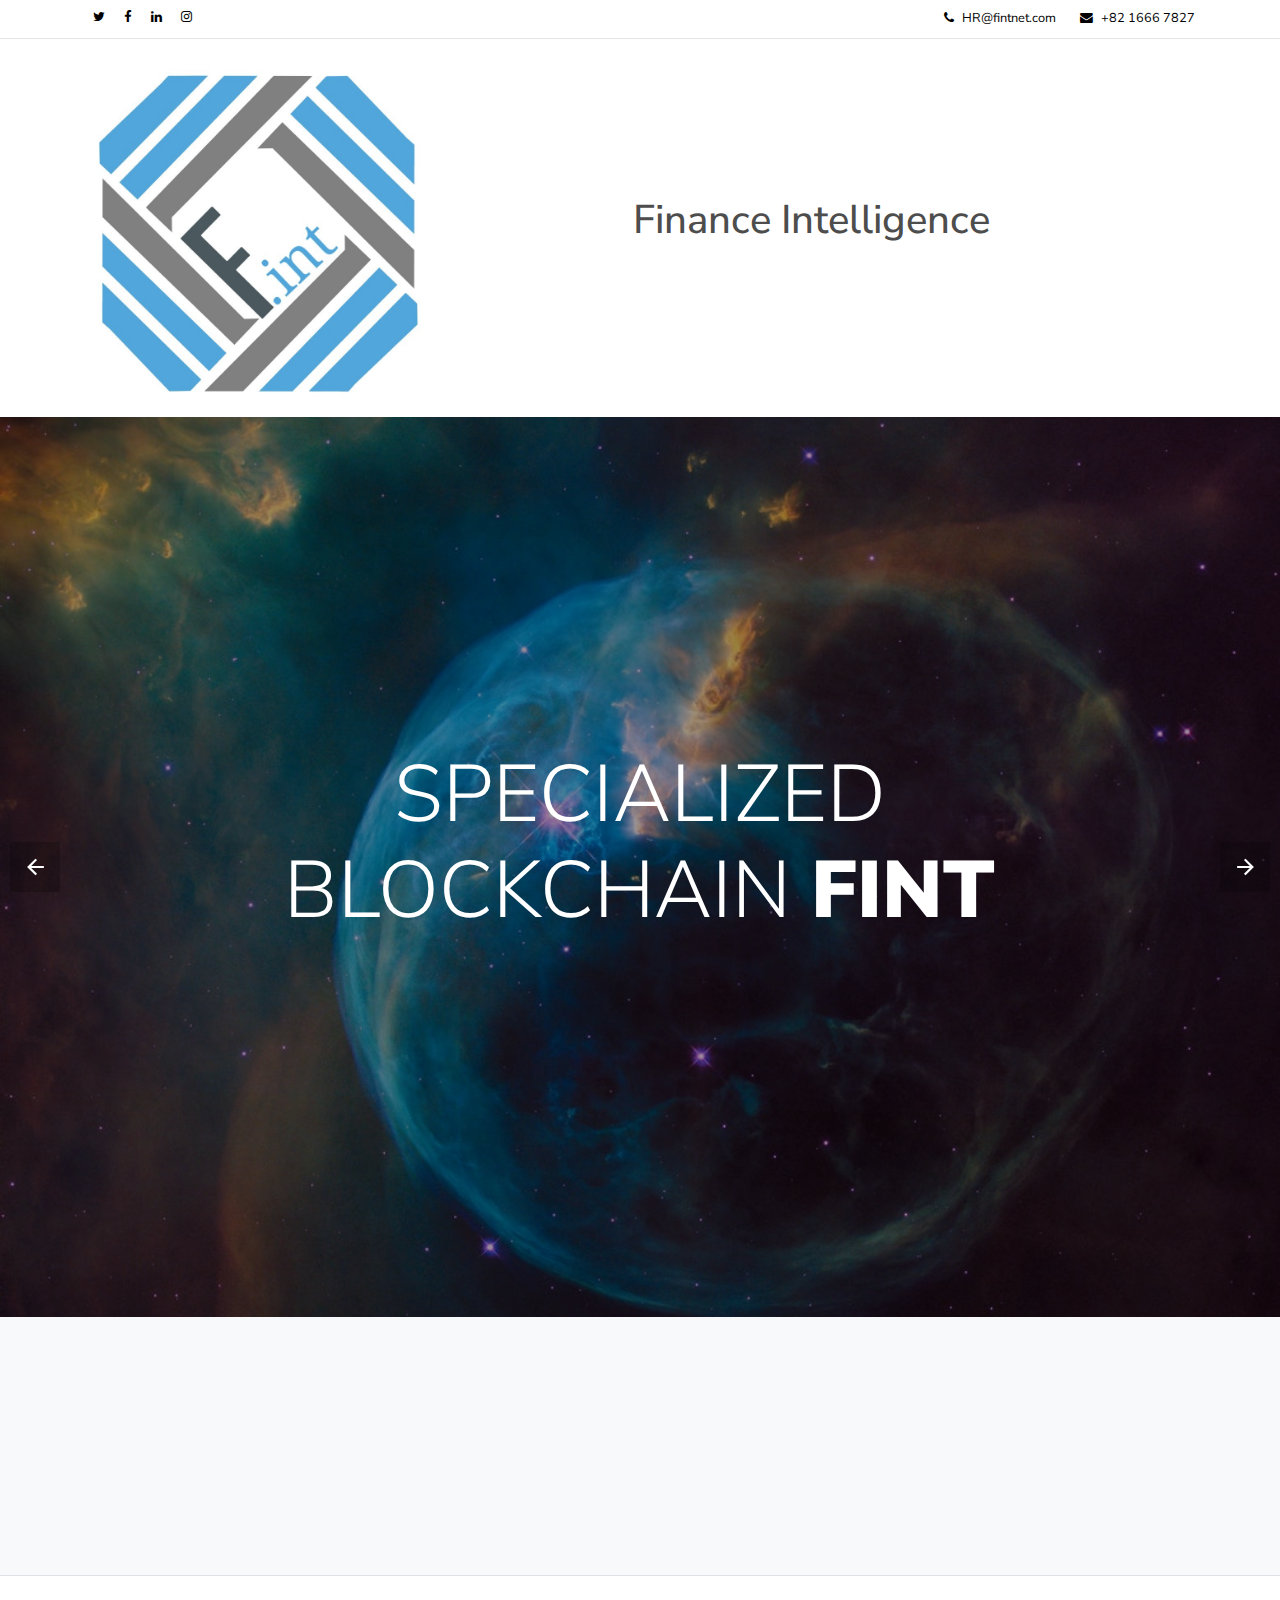
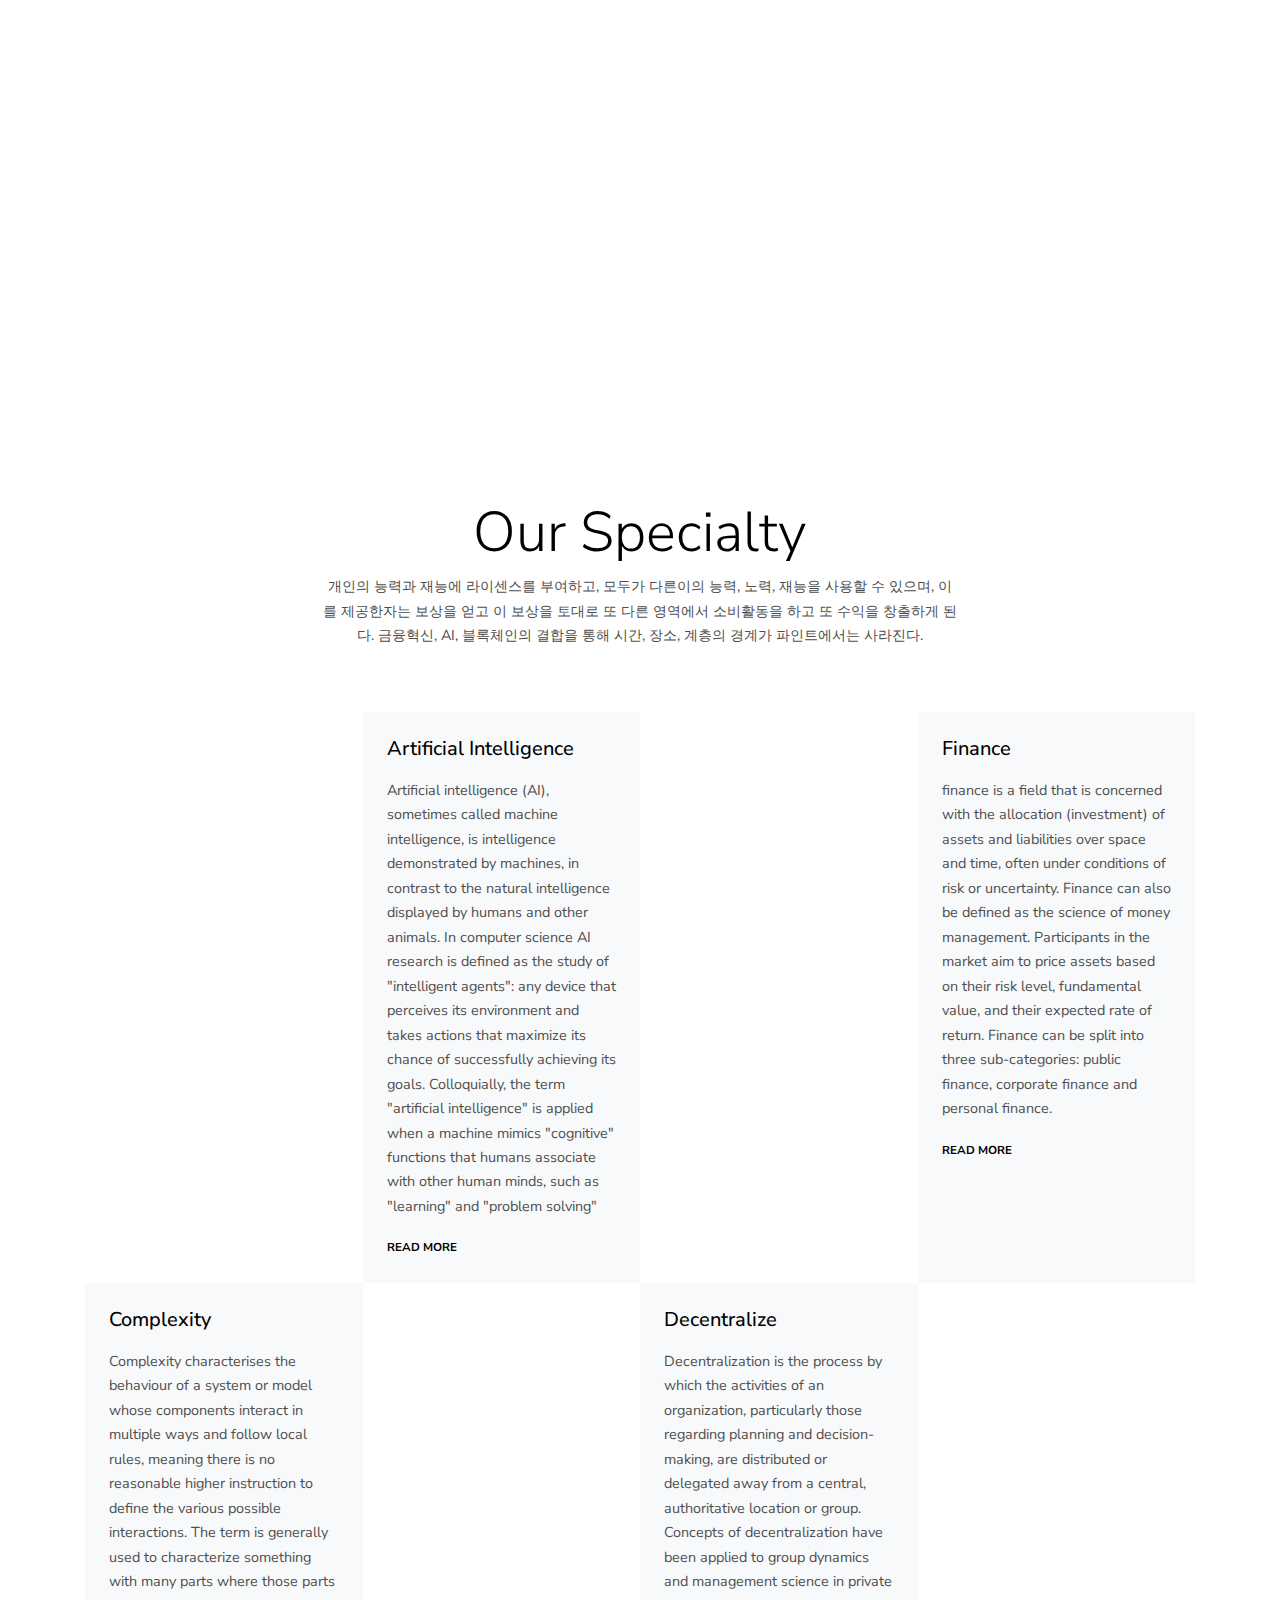
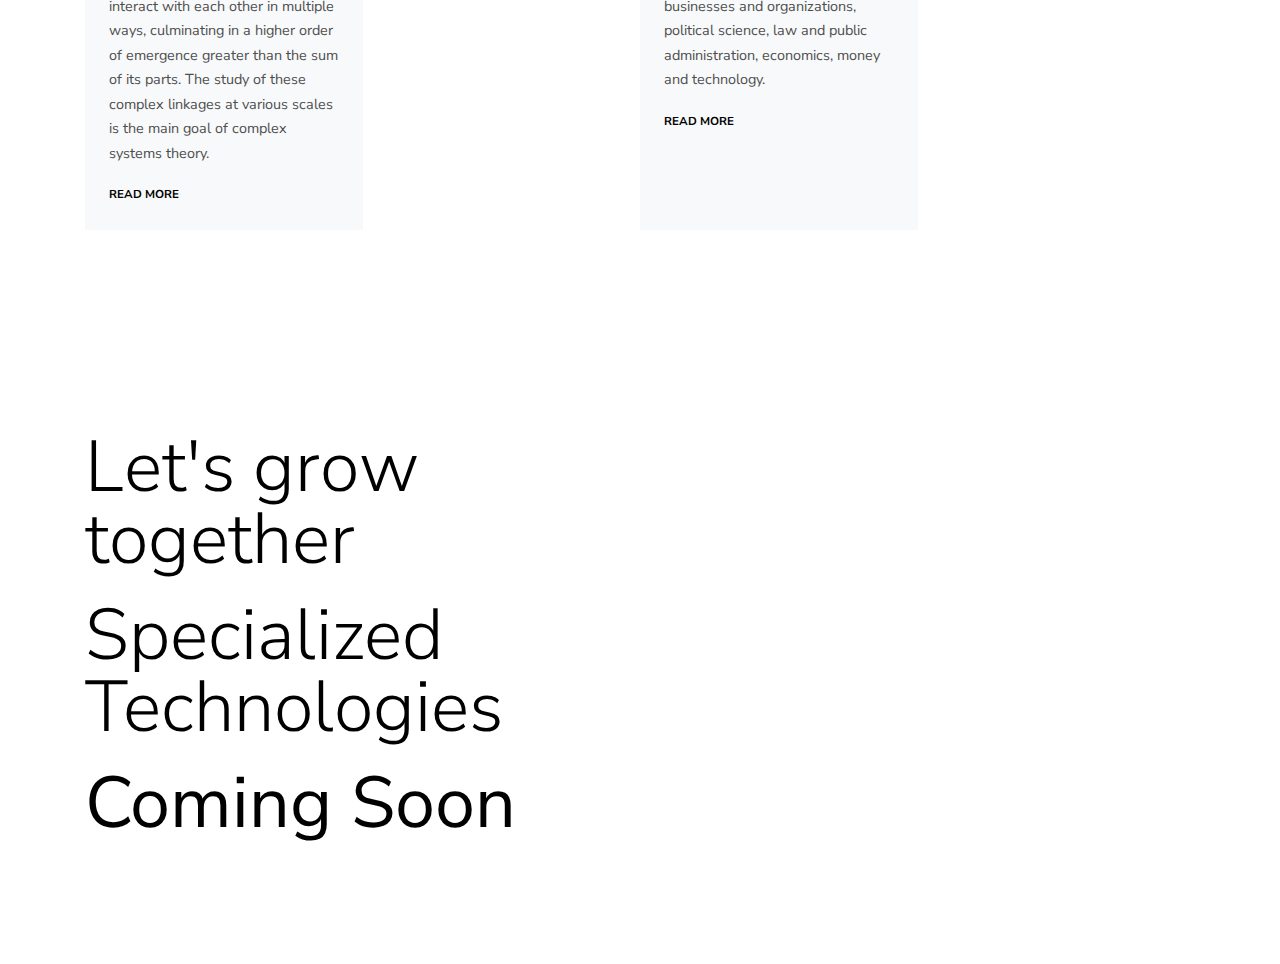
==== commit 88c1c06f: "Update index.html" ====
--- a/index.html
+++ b/index.html
@@ -4,7 +4,7 @@
     <title>FinT &mdash; AI, Finance, Blockchain</title>
     <meta charset="utf-8">
     <meta name="viewport" content="width=device-width, initial-scale=1, shrink-to-fit=no">
-    <meta name="description" content="금융과 4th industrial revolution의 만남. AI, BlockChain, BigData와 결합된 Finance 기술개발 회사. 주식회사 파인트 입니다.">
+    <meta name="description" content="금융과 AI, BlockChain, BigData의 만남. 주식회사 파인트">
 
     <link rel="stylesheet" href="https://fonts.googleapis.com/css?family=Nunito+Sans:200,300,400,700,900|Roboto+Mono:300,400,500">
     <link rel="stylesheet" href="fonts/icomoon/style.css">
@@ -57,7 +57,7 @@
                                 </a>
                                 <a href="#" class="d-flex align-items-center">
                                     <span class="icon-envelope mr-2"></span>
-                                    <span class="d-none d-md-inline-block">+1 291 2830 302</span>
+                                    <span class="d-none d-md-inline-block">+82 1666 7827</span>
                                 </a>
                             </div>
                         </div>
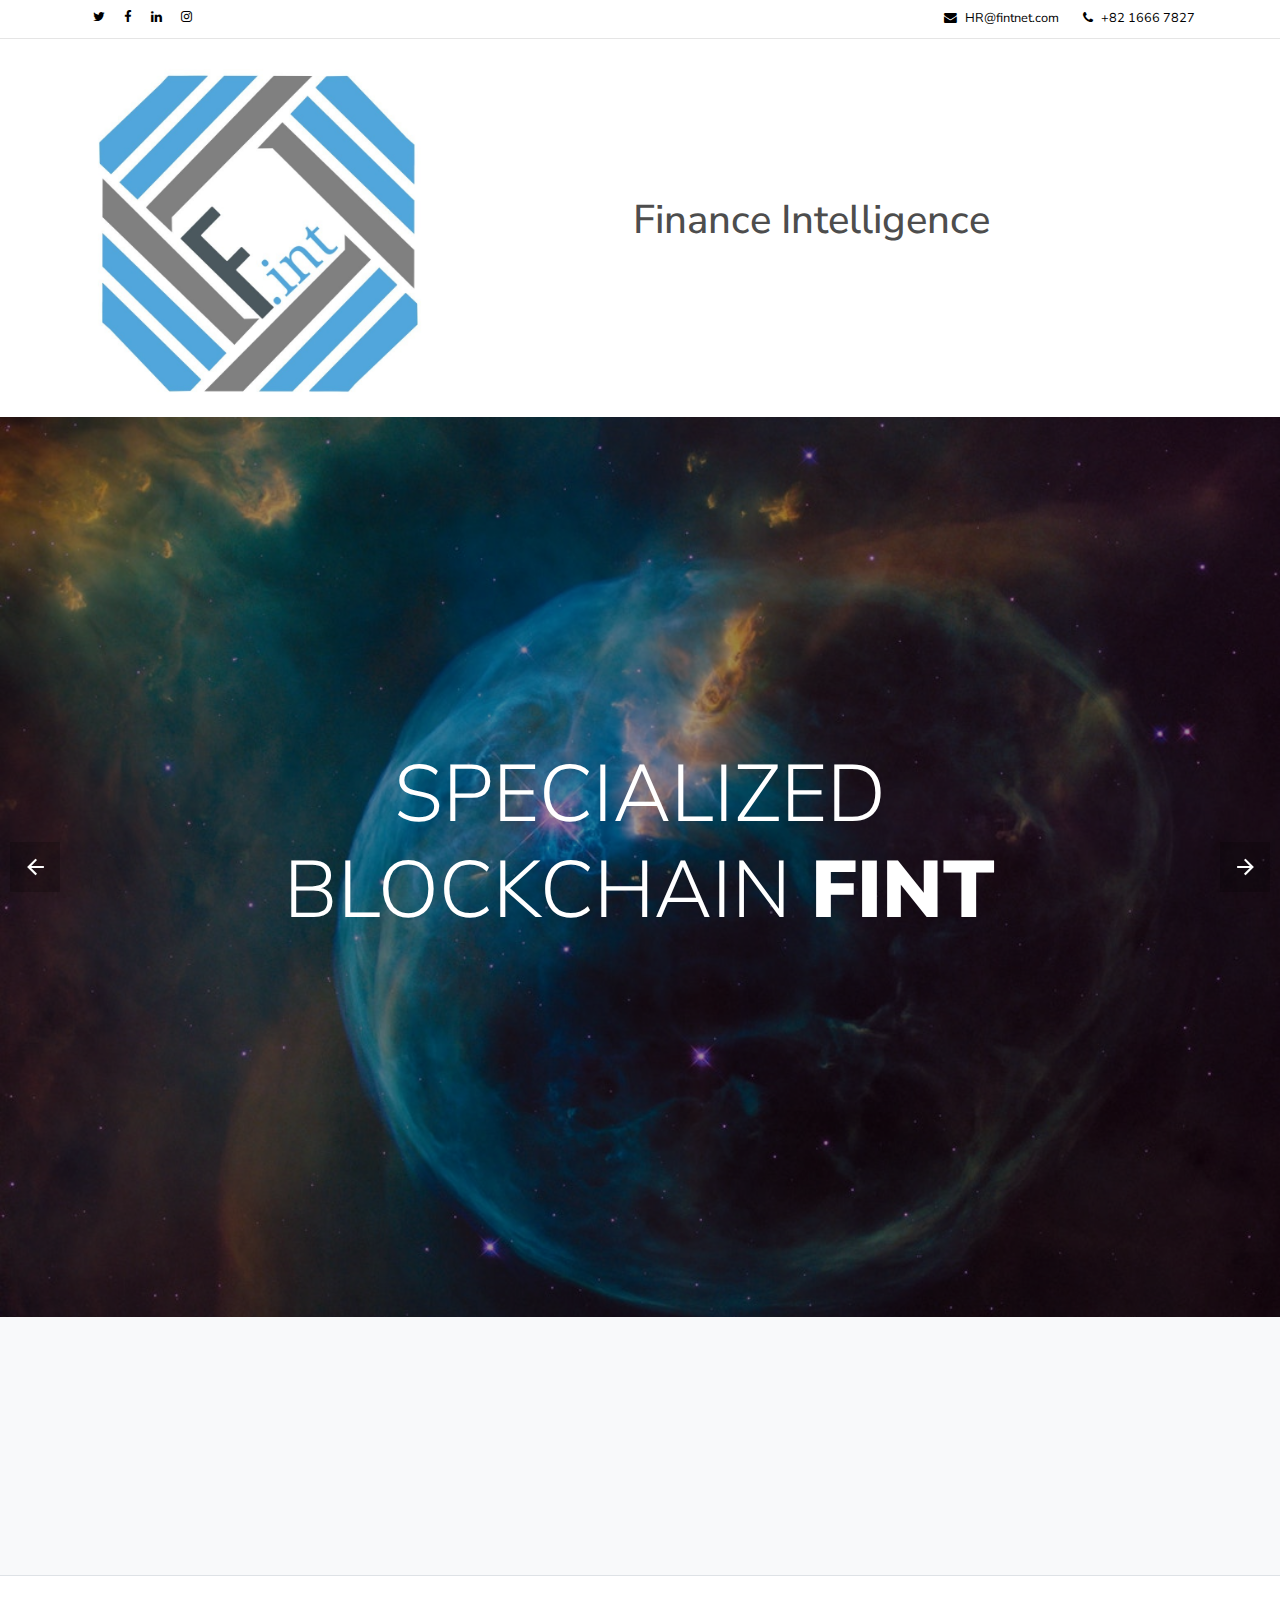
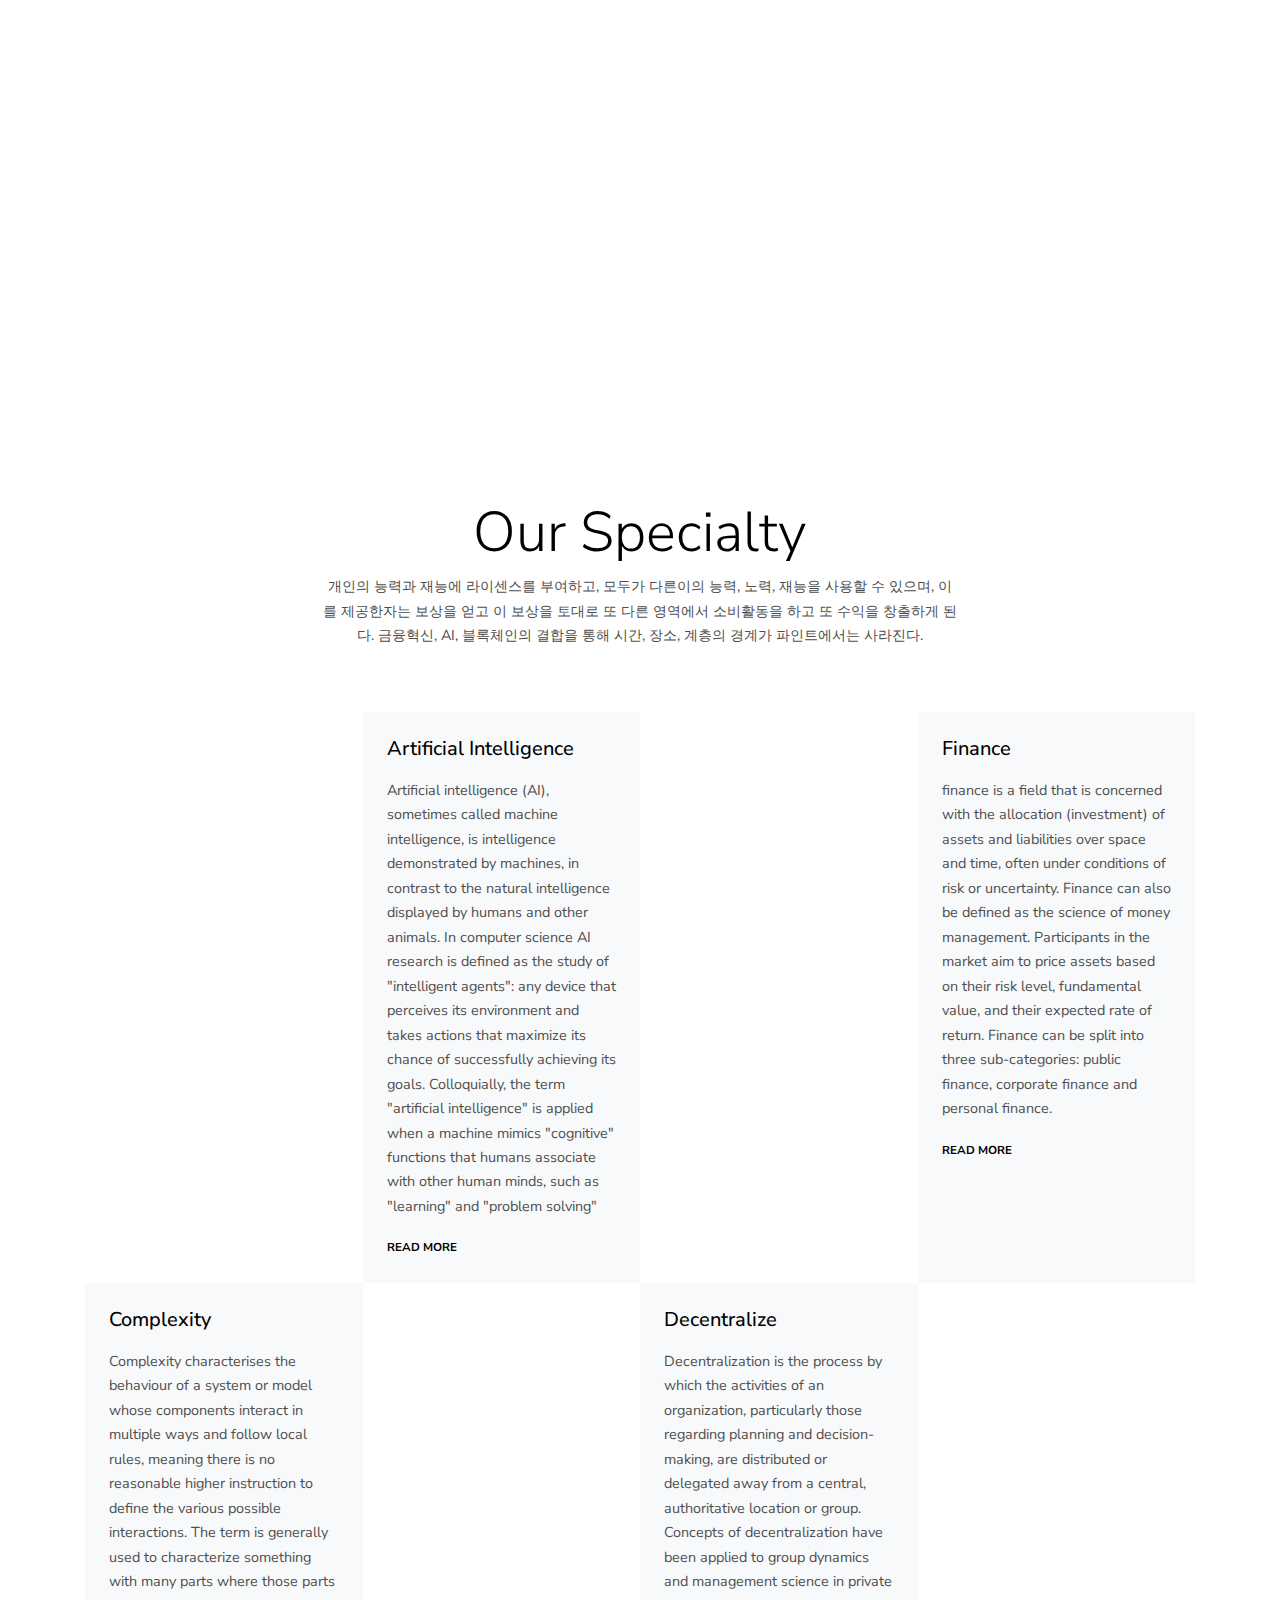
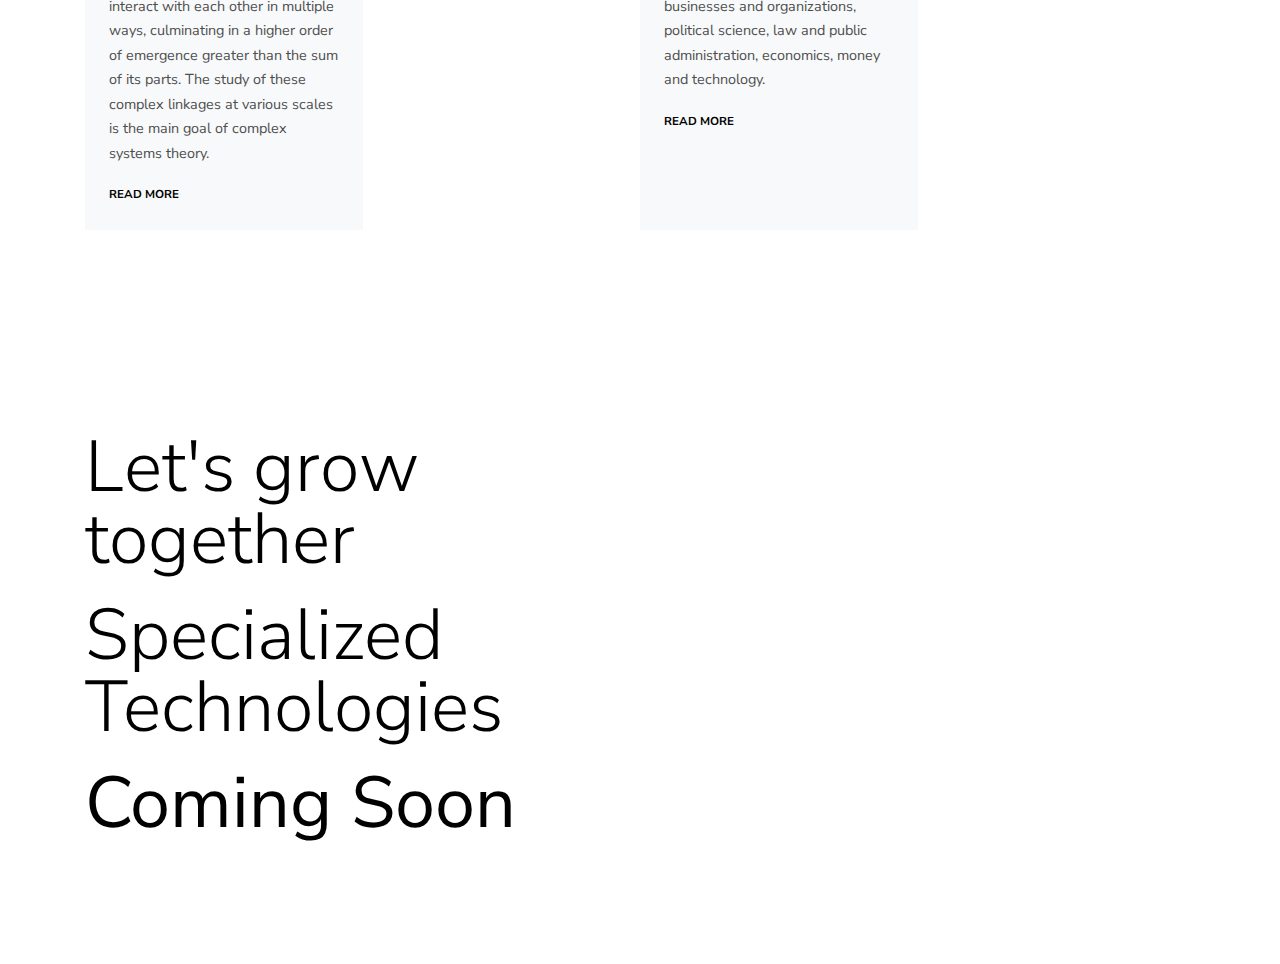
==== commit ec9bb1a0: "Update index.html" ====
--- a/index.html
+++ b/index.html
@@ -52,11 +52,11 @@
                         <div class="col-6">
                             <div class="d-flex ml-auto">
                                 <a href="#" class="d-flex align-items-center ml-auto mr-4">
-                                    <span class="icon-phone mr-2"></span>
+                                    <span class="icon-envelope mr-2"></span>
                                     <span class="d-none d-md-inline-block">HR@fintnet.com</span>
                                 </a>
                                 <a href="#" class="d-flex align-items-center">
-                                    <span class="icon-envelope mr-2"></span>
+                                    <span class="icon-phone mr-2"></span>
                                     <span class="d-none d-md-inline-block">+82 1666 7827</span>
                                 </a>
                             </div>
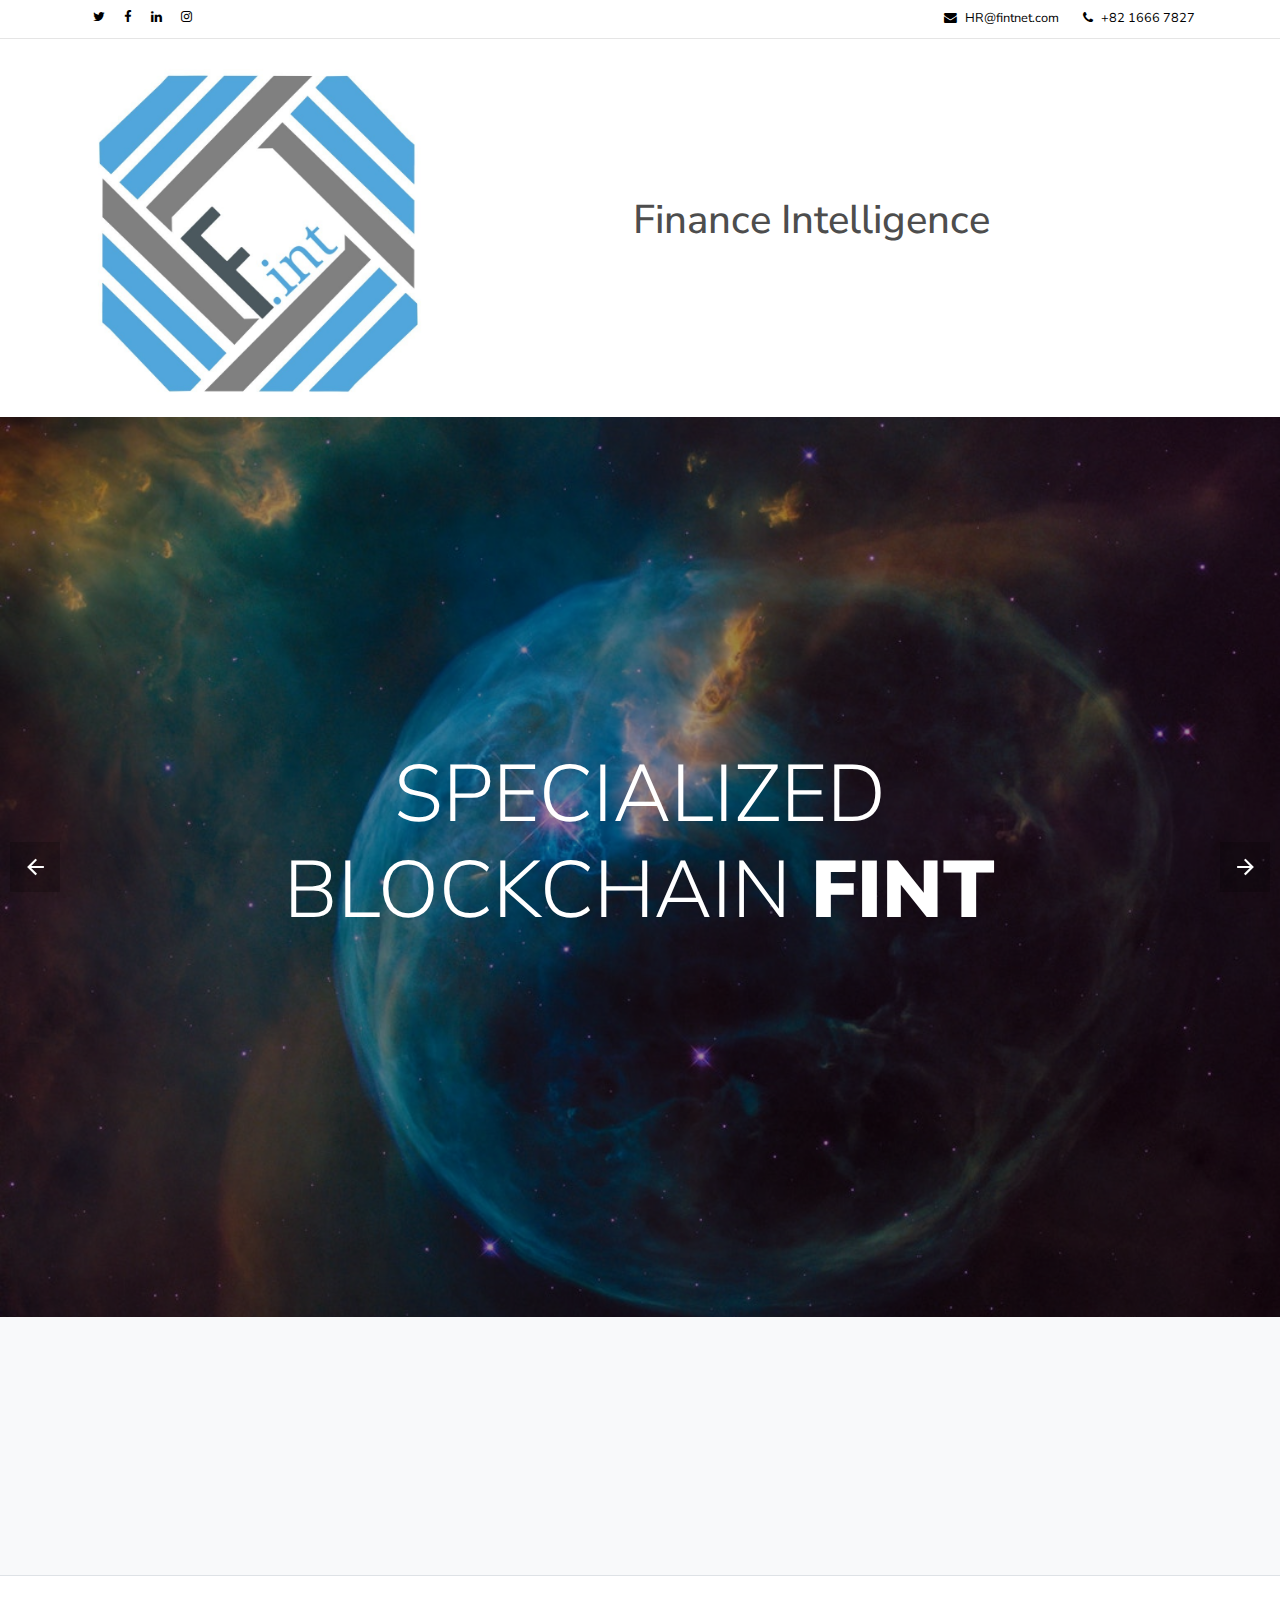
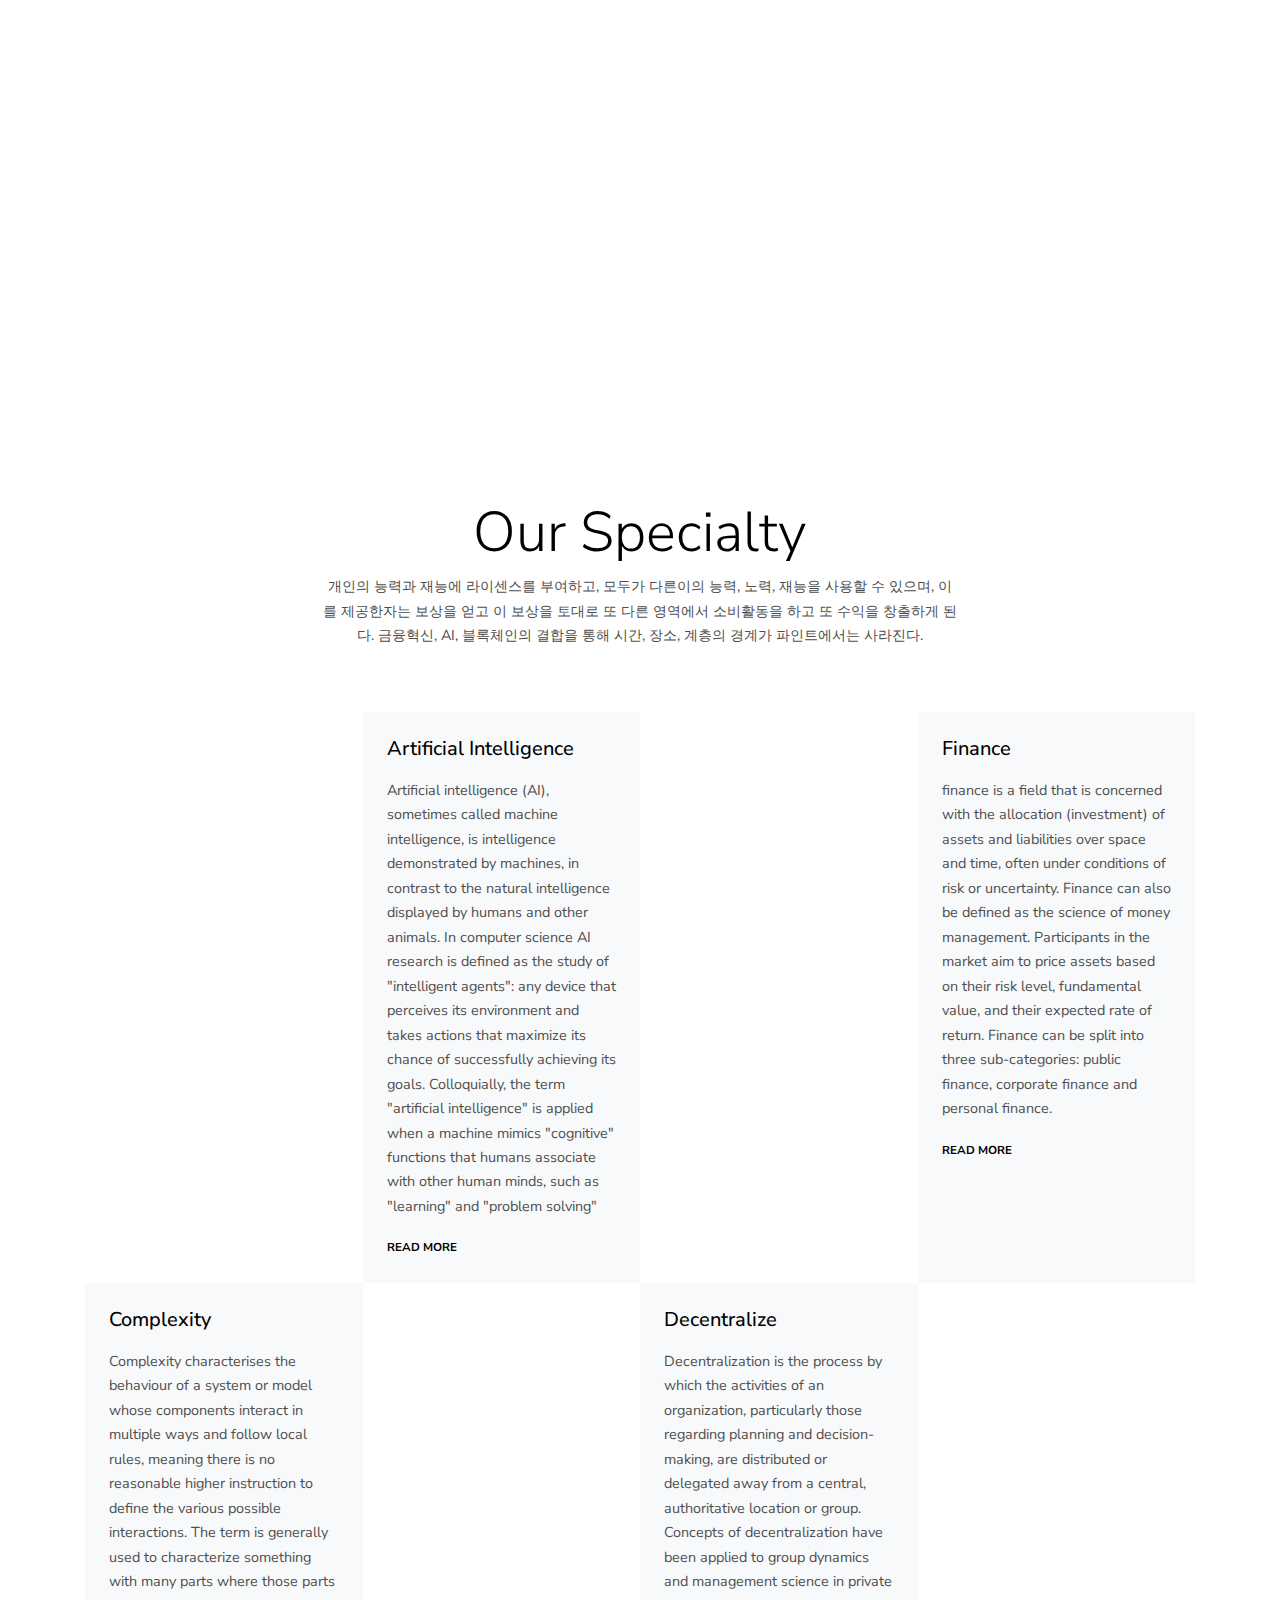
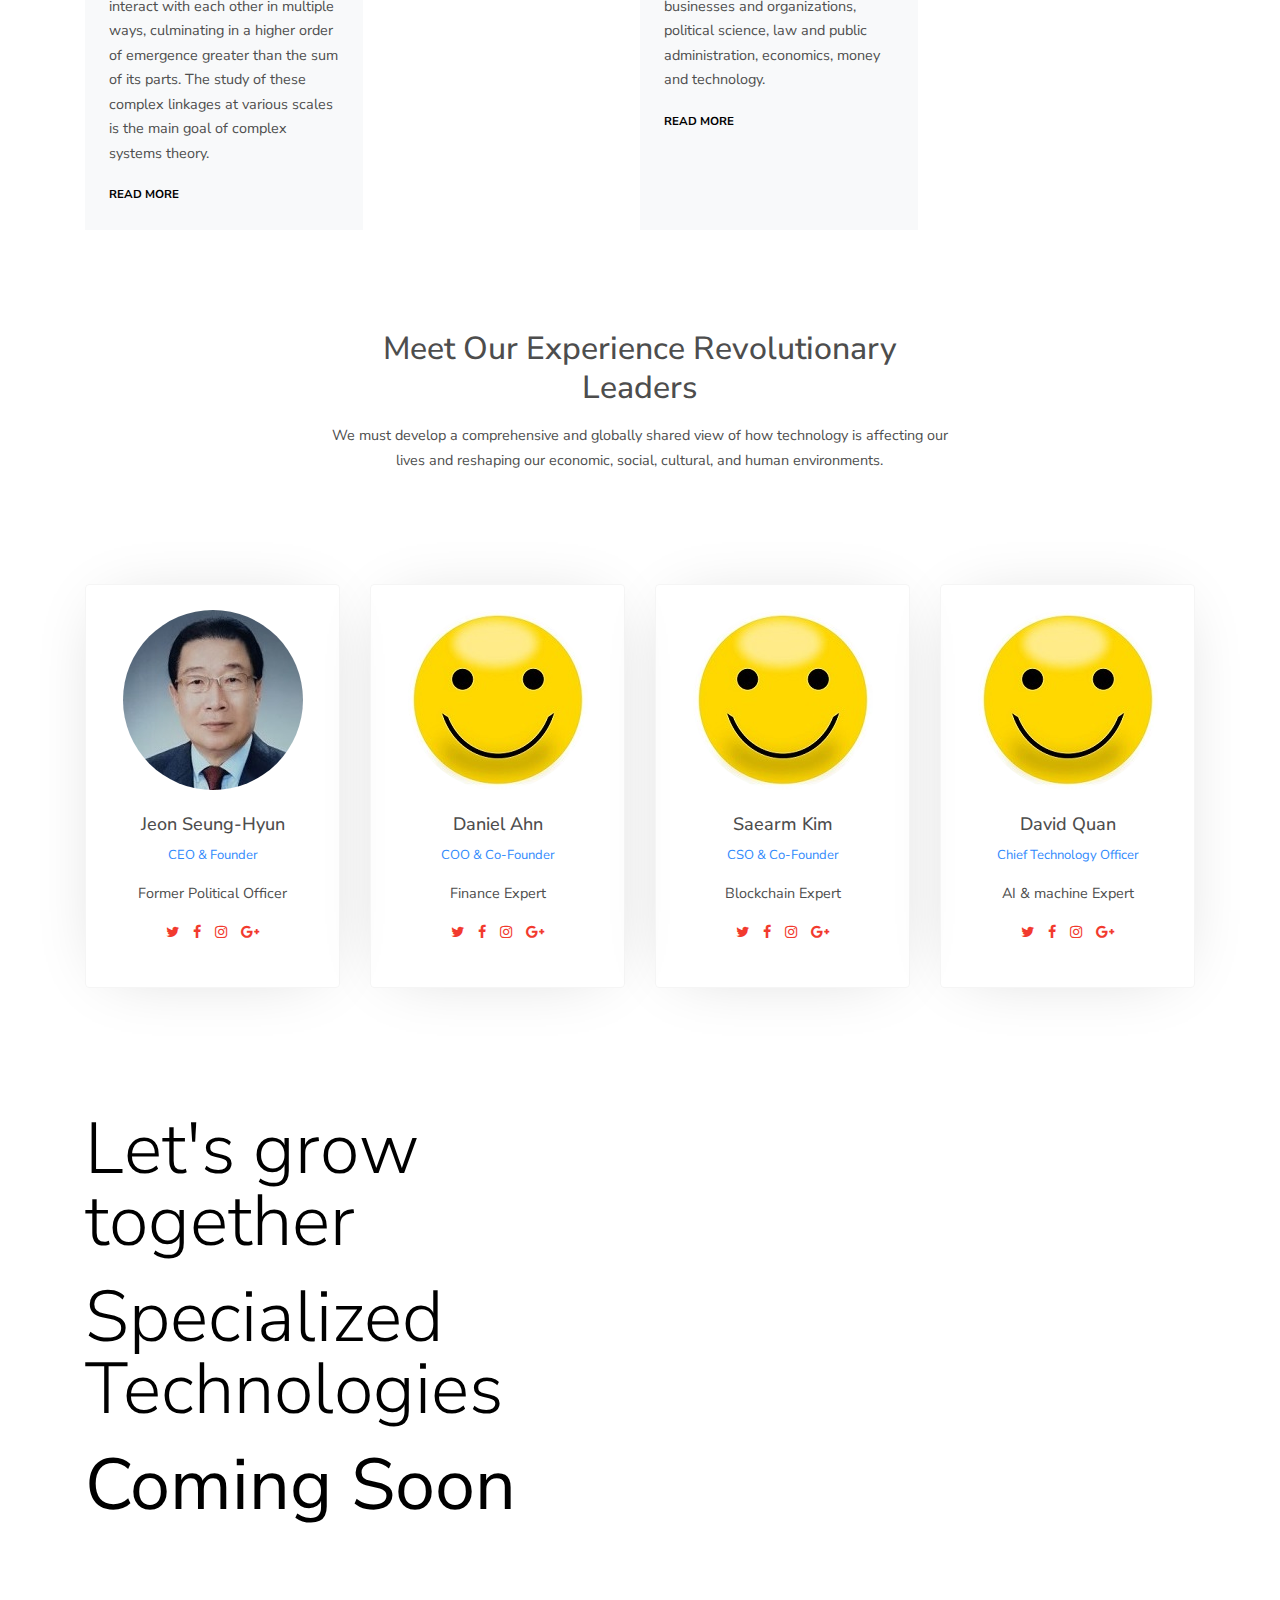
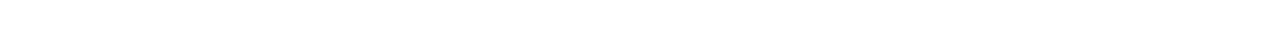
==== commit ddba0780: "ttt" ====
--- a/index.html
+++ b/index.html
@@ -254,6 +254,92 @@
             </div>
 
         </div>
+
+
+        <section class="ftco-section">
+            <div class="container">
+                <div class="row justify-content-center mb-5 pb-5">
+                    <div class="col-md-7 text-center heading-section ftco-animate">
+                        <h2 class="mb-3">Meet Our Experience Revolutionary Leaders</h2>
+                        <p>We must develop a comprehensive and globally shared view of how technology is affecting our lives and reshaping our economic, social, cultural, and human environments.</p>
+                    </div>
+                </div>
+                <div class="row">
+                    <div class="col-lg-3 col-md-6 d-flex mb-sm-4 ftco-animate">
+                        <div class="staff">
+                            <div class="img mb-4" style="background-image: url('images/CEO.jpg');"></div>
+                            <div class="info text-center">
+                                <h3>Jeon Seung-Hyun</h3>
+                                <span class="position">CEO &amp; Founder</span>
+                                <div class="text">
+                                    <p>Former Political Officer</p>
+                                    <ul class="ftco-social">
+                                        <li class="ftco-animate"><a href="#"><span class="icon-twitter"></span></a></li>
+                                        <li class="ftco-animate"><a href="#"><span class="icon-facebook"></span></a></li>
+                                        <li class="ftco-animate"><a href="#"><span class="icon-instagram"></span></a></li>
+                                        <li class="ftco-animate"><a href="#"><span class="icon-google-plus"></span></a></li>
+                                    </ul>
+                                </div>
+                            </div>
+                        </div>
+                    </div>
+                    <div class="col-lg-3 col-md-6 d-flex mb-sm-4 ftco-animate">
+                        <div class="staff">
+                            <div class="img mb-4" style="background-image: url('images/smile180.jpg');"></div>
+                            <div class="info text-center">
+                                <h3>Daniel Ahn</h3>
+                                <span class="position">COO &amp; Co-Founder</span>
+                                <div class="text">
+                                    <p>Finance Expert</p>
+                                    <ul class="ftco-social">
+                                        <li class="ftco-animate"><a href="#"><span class="icon-twitter"></span></a></li>
+                                        <li class="ftco-animate"><a href="#"><span class="icon-facebook"></span></a></li>
+                                        <li class="ftco-animate"><a href="#"><span class="icon-instagram"></span></a></li>
+                                        <li class="ftco-animate"><a href="#"><span class="icon-google-plus"></span></a></li>
+                                    </ul>
+                                </div>
+                            </div>
+                        </div>
+                    </div>
+                    <div class="col-lg-3 col-md-6 d-flex mb-sm-4 ftco-animate">
+                        <div class="staff">
+                            <div class="img mb-4" style="background-image: url('images/smile180.jpg');"></div>
+                            <div class="info text-center">
+                                <h3>Saearm Kim</h3>
+                                <span class="position">CSO &amp; Co-Founder</span>
+                                <div class="text">
+                                    <p>Blockchain Expert</p>
+                                    <ul class="ftco-social">
+                                        <li class="ftco-animate"><a href="#"><span class="icon-twitter"></span></a></li>
+                                        <li class="ftco-animate"><a href="#"><span class="icon-facebook"></span></a></li>
+                                        <li class="ftco-animate"><a href="#"><span class="icon-instagram"></span></a></li>
+                                        <li class="ftco-animate"><a href="#"><span class="icon-google-plus"></span></a></li>
+                                    </ul>
+                                </div>
+                            </div>
+                        </div>
+                    </div>
+                    <div class="col-lg-3 col-md-6 d-flex mb-sm-4 ftco-animate">
+                        <div class="staff">
+                            <div class="img mb-4" style="background-image: url('images/smile180.jpg');"></div>
+                            <div class="info text-center">
+                                <h3>David Quan</h3>
+                                <span class="position">Chief Technology Officer</span>
+                                <div class="text">
+                                    <p>AI & machine Expert</p>
+                                    <ul class="ftco-social">
+                                        <li class="ftco-animate"><a href="#"><span class="icon-twitter"></span></a></li>
+                                        <li class="ftco-animate"><a href="#"><span class="icon-facebook"></span></a></li>
+                                        <li class="ftco-animate"><a href="#"><span class="icon-instagram"></span></a></li>
+                                        <li class="ftco-animate"><a href="#"><span class="icon-google-plus"></span></a></li>
+                                    </ul>
+                                </div>
+                            </div>
+                        </div>
+                    </div>
+                </div>
+            </div>
+        </section>
 
 
         <div class="site-section">
--- a/css/style.css
+++ b/css/style.css
@@ -140,6 +140,108 @@
   background: #000;
   -webkit-box-shadow: 20px 0 0 #000, -20px 0 0 #000;
   box-shadow: 20px 0 0 #000, -20px 0 0 #000; }
+
+.staff {
+    width: 100%;
+    display: block;
+    padding: 25px;
+    bordeR: 1px solid whitesmoke;
+    -webkit-box-shadow: 0px 3px 66px -24px rgba(0, 0, 0, 0.2);
+    -moz-box-shadow: 0px 3px 66px -24px rgba(0, 0, 0, 0.2);
+    box-shadow: 0px 3px 66px -24px rgba(0, 0, 0, 0.2);
+    -webkit-border-radius: 4px;
+    -moz-border-radius: 4px;
+    -ms-border-radius: 4px;
+    border-radius: 4px;
+    -moz-transition: all 0.3s ease;
+    -o-transition: all 0.3s ease;
+    -webkit-transition: all 0.3s ease;
+    -ms-transition: all 0.3s ease;
+    transition: all 0.3s ease;
+}
+
+@media (max-width: 767.98px) {
+    .staff {
+        margin-bottom: 30px;
+    }
+}
+
+.staff .info {
+    width: 100%;
+}
+
+    .staff .info h3 {
+        font-size: 18px;
+    }
+
+        .staff .info h3 a {
+            color: #000;
+        }
+
+    .staff .info span.position {
+        display: block;
+        margin-bottom: 15px;
+        font-size: 13px;
+        font-weight: 400;
+        color: #2f89fc;
+    }
+
+.staff .img {
+    width: 180px;
+    height: 180px;
+    margin: 0 auto;
+    -webkit-border-radius: 50%;
+    -moz-border-radius: 50%;
+    -ms-border-radius: 50%;
+    border-radius: 50%;
+    -moz-transition: all 0.3s ease;
+    -o-transition: all 0.3s ease;
+    -webkit-transition: all 0.3s ease;
+    -ms-transition: all 0.3s ease;
+    transition: all 0.3s ease;
+}
+
+.staff .text .ftco-social {
+    padding: 0;
+}
+
+    .staff .text .ftco-social li {
+        list-style: none;
+        display: inline-block;
+        margin: 0 5px;
+    }
+
+.staff:hover, .staff:focus {
+    -webkit-box-shadow: 0px 3px 66px -24px rgba(0, 0, 0, 0.5);
+    -moz-box-shadow: 0px 3px 66px -24px rgba(0, 0, 0, 0.5);
+    box-shadow: 0px 3px 66px -24px rgba(0, 0, 0, 0.5);
+}
+
+
+.ftco-section-parallax {
+    position: relative;
+}
+
+    .ftco-section-parallax .parallax-img {
+        background-size: cover;
+        background-repeat: no-repeat;
+        background-position: center center;
+        position: relative;
+        padding: 4em 0;
+        background: #2f89fc;
+        background: -moz-linear-gradient(-45deg, #2f89fc 0%, #2cbcbc 100%);
+        background: -webkit-gradient(left top, right bottom, color-stop(0%, #2f89fc), color-stop(100%, #2cbcbc));
+        background: -webkit-linear-gradient(-45deg, #2f89fc 0%, #2cbcbc 100%);
+        background: -o-linear-gradient(-45deg, #2f89fc 0%, #2cbcbc 100%);
+        background: -ms-linear-gradient(-45deg, #2f89fc 0%, #2cbcbc 100%);
+        background: -webkit-linear-gradient(315deg, #2f89fc 0%, #2cbcbc 100%);
+        background: -o-linear-gradient(315deg, #2f89fc 0%, #2cbcbc 100%);
+        background: linear-gradient(135deg, #2f89fc 0%, #2cbcbc 100%);
+        filter: progid:DXImageTransform.Microsoft.gradient( startColorstr='#2f89fc', endColorstr='#00dc94', GradientType=1 );
+    }
+
+
+
 
 .bg-image {
   background-size: cover;
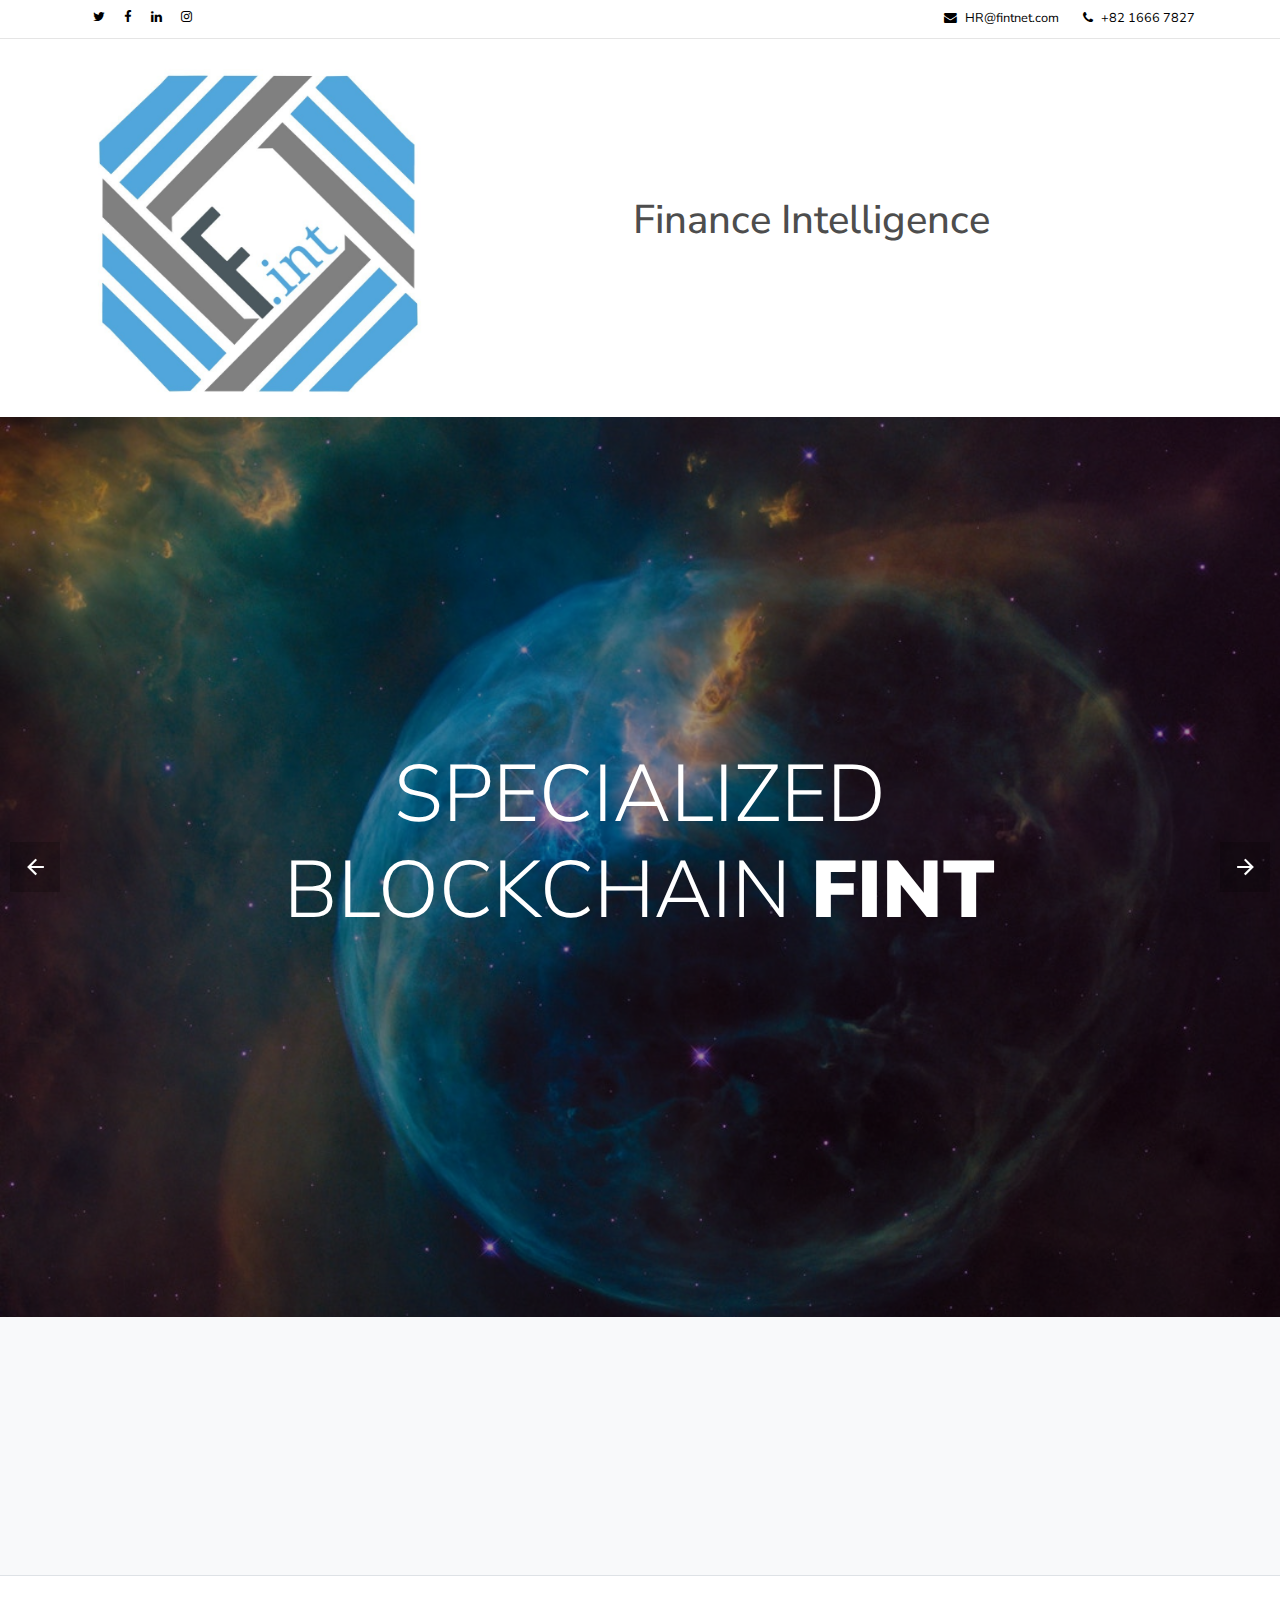
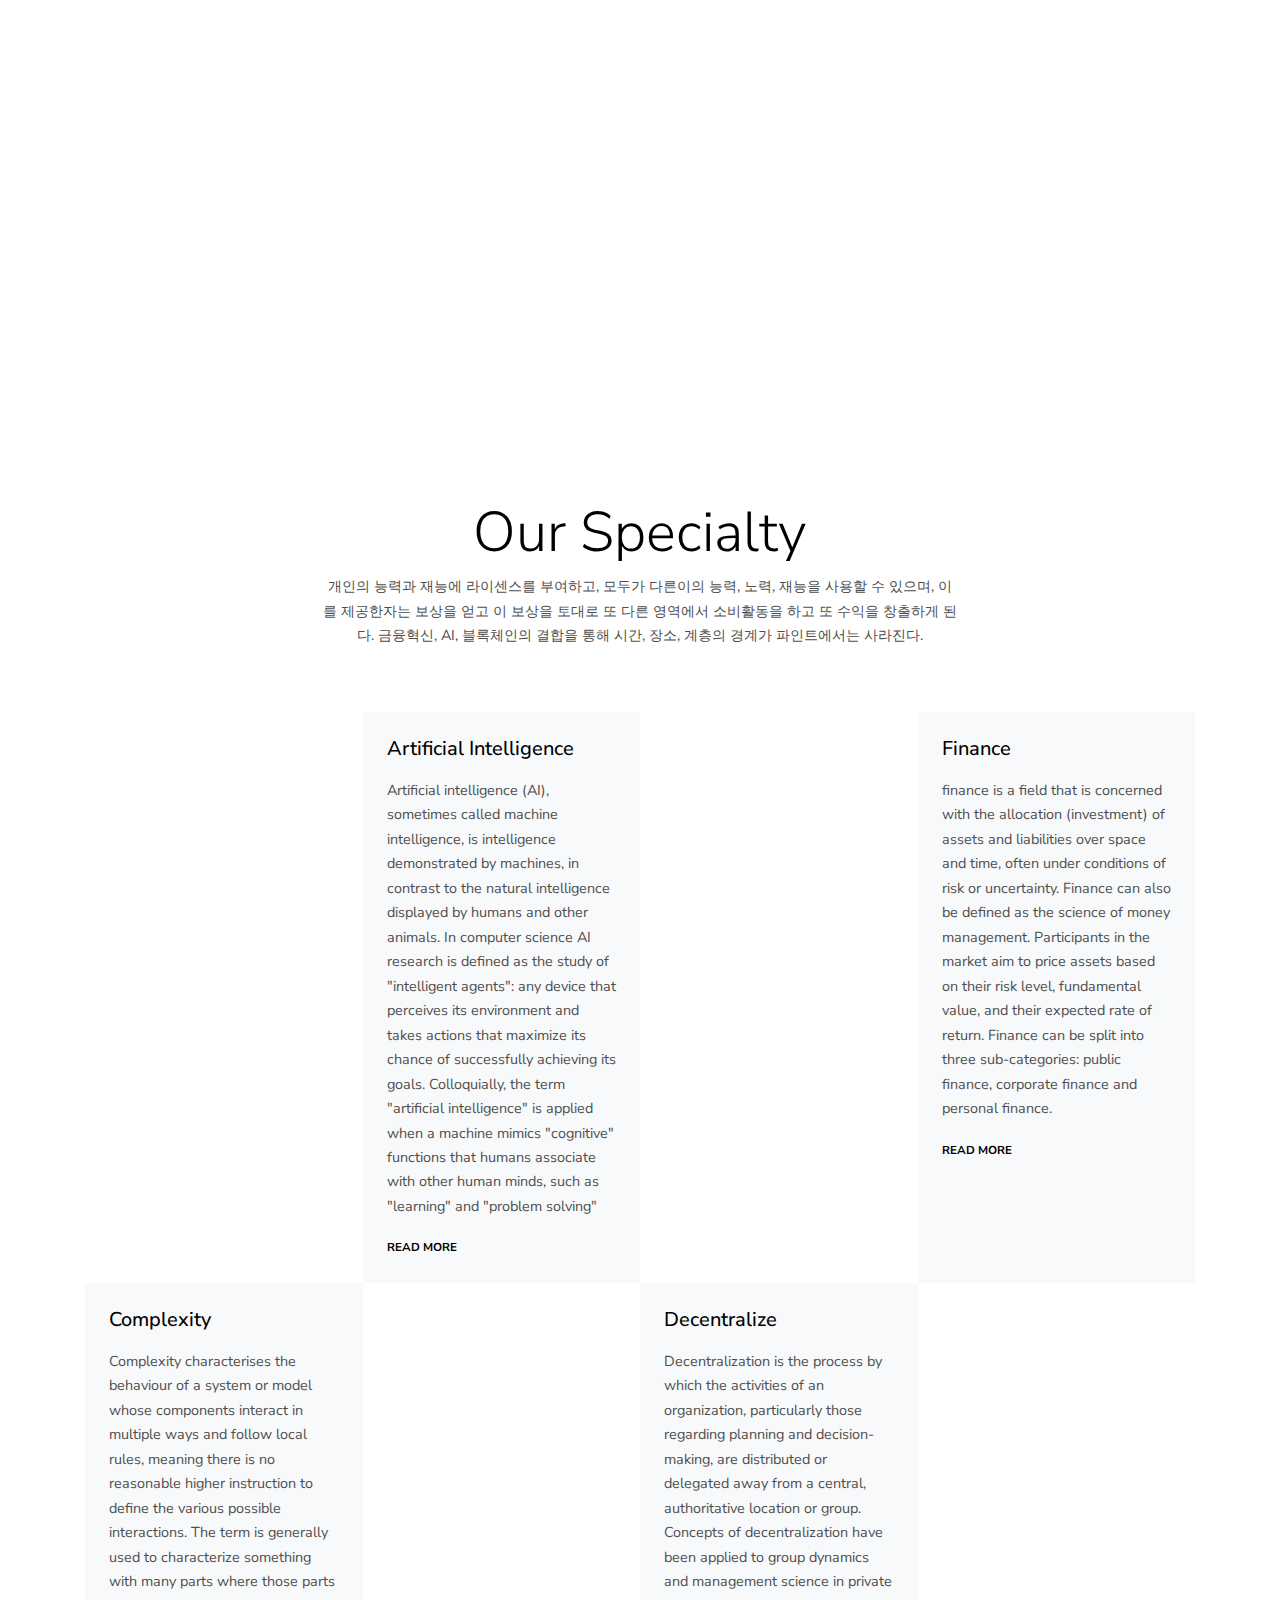
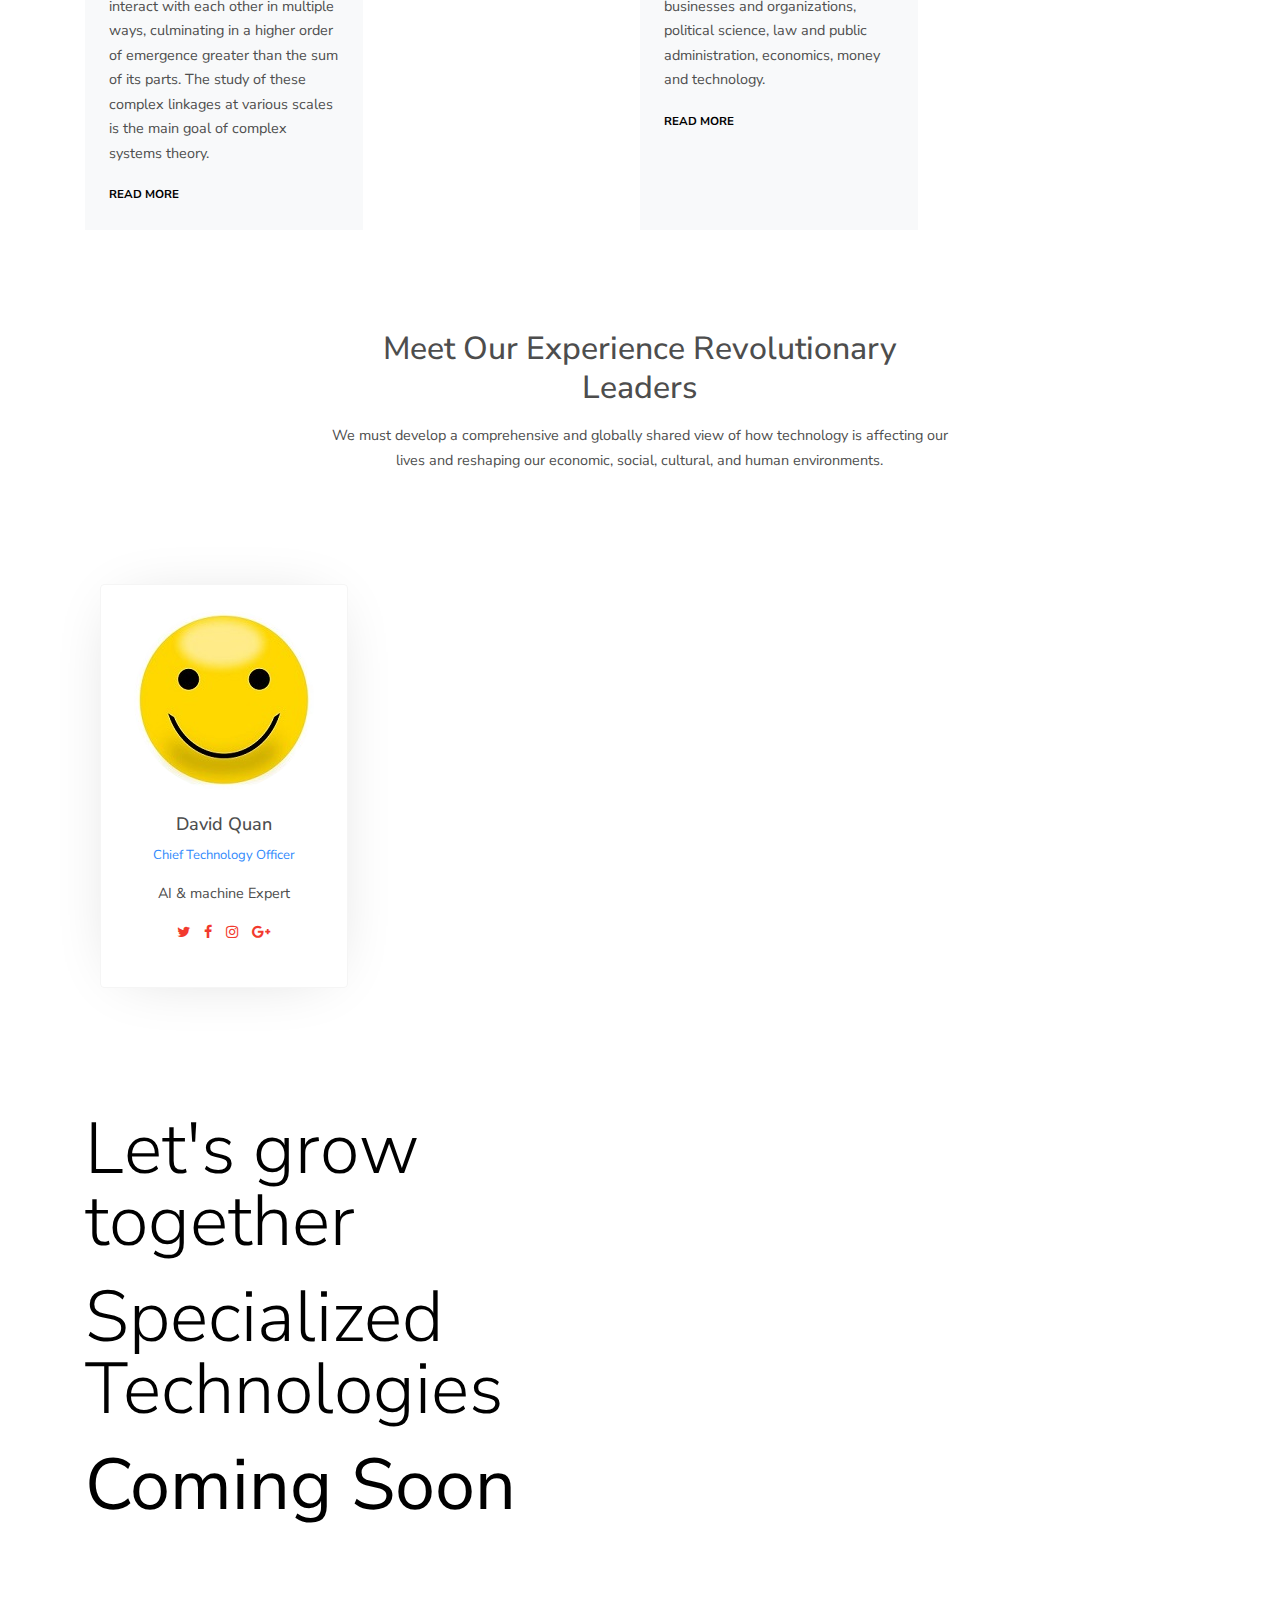
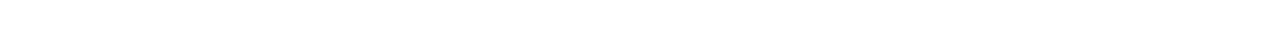
==== commit 5ff3ad68: "Update index.html" ====
--- a/index.html
+++ b/index.html
@@ -264,61 +264,6 @@
                         <p>We must develop a comprehensive and globally shared view of how technology is affecting our lives and reshaping our economic, social, cultural, and human environments.</p>
                     </div>
                 </div>
-                <div class="row">
-                    <div class="col-lg-3 col-md-6 d-flex mb-sm-4 ftco-animate">
-                        <div class="staff">
-                            <div class="img mb-4" style="background-image: url('images/CEO.jpg');"></div>
-                            <div class="info text-center">
-                                <h3>Jeon Seung-Hyun</h3>
-                                <span class="position">CEO &amp; Founder</span>
-                                <div class="text">
-                                    <p>Former Political Officer</p>
-                                    <ul class="ftco-social">
-                                        <li class="ftco-animate"><a href="#"><span class="icon-twitter"></span></a></li>
-                                        <li class="ftco-animate"><a href="#"><span class="icon-facebook"></span></a></li>
-                                        <li class="ftco-animate"><a href="#"><span class="icon-instagram"></span></a></li>
-                                        <li class="ftco-animate"><a href="#"><span class="icon-google-plus"></span></a></li>
-                                    </ul>
-                                </div>
-                            </div>
-                        </div>
-                    </div>
-                    <div class="col-lg-3 col-md-6 d-flex mb-sm-4 ftco-animate">
-                        <div class="staff">
-                            <div class="img mb-4" style="background-image: url('images/smile180.jpg');"></div>
-                            <div class="info text-center">
-                                <h3>Daniel Ahn</h3>
-                                <span class="position">COO &amp; Co-Founder</span>
-                                <div class="text">
-                                    <p>Finance Expert</p>
-                                    <ul class="ftco-social">
-                                        <li class="ftco-animate"><a href="#"><span class="icon-twitter"></span></a></li>
-                                        <li class="ftco-animate"><a href="#"><span class="icon-facebook"></span></a></li>
-                                        <li class="ftco-animate"><a href="#"><span class="icon-instagram"></span></a></li>
-                                        <li class="ftco-animate"><a href="#"><span class="icon-google-plus"></span></a></li>
-                                    </ul>
-                                </div>
-                            </div>
-                        </div>
-                    </div>
-                    <div class="col-lg-3 col-md-6 d-flex mb-sm-4 ftco-animate">
-                        <div class="staff">
-                            <div class="img mb-4" style="background-image: url('images/smile180.jpg');"></div>
-                            <div class="info text-center">
-                                <h3>Saearm Kim</h3>
-                                <span class="position">CSO &amp; Co-Founder</span>
-                                <div class="text">
-                                    <p>Blockchain Expert</p>
-                                    <ul class="ftco-social">
-                                        <li class="ftco-animate"><a href="#"><span class="icon-twitter"></span></a></li>
-                                        <li class="ftco-animate"><a href="#"><span class="icon-facebook"></span></a></li>
-                                        <li class="ftco-animate"><a href="#"><span class="icon-instagram"></span></a></li>
-                                        <li class="ftco-animate"><a href="#"><span class="icon-google-plus"></span></a></li>
-                                    </ul>
-                                </div>
-                            </div>
-                        </div>
-                    </div>
                     <div class="col-lg-3 col-md-6 d-flex mb-sm-4 ftco-animate">
                         <div class="staff">
                             <div class="img mb-4" style="background-image: url('images/smile180.jpg');"></div>
